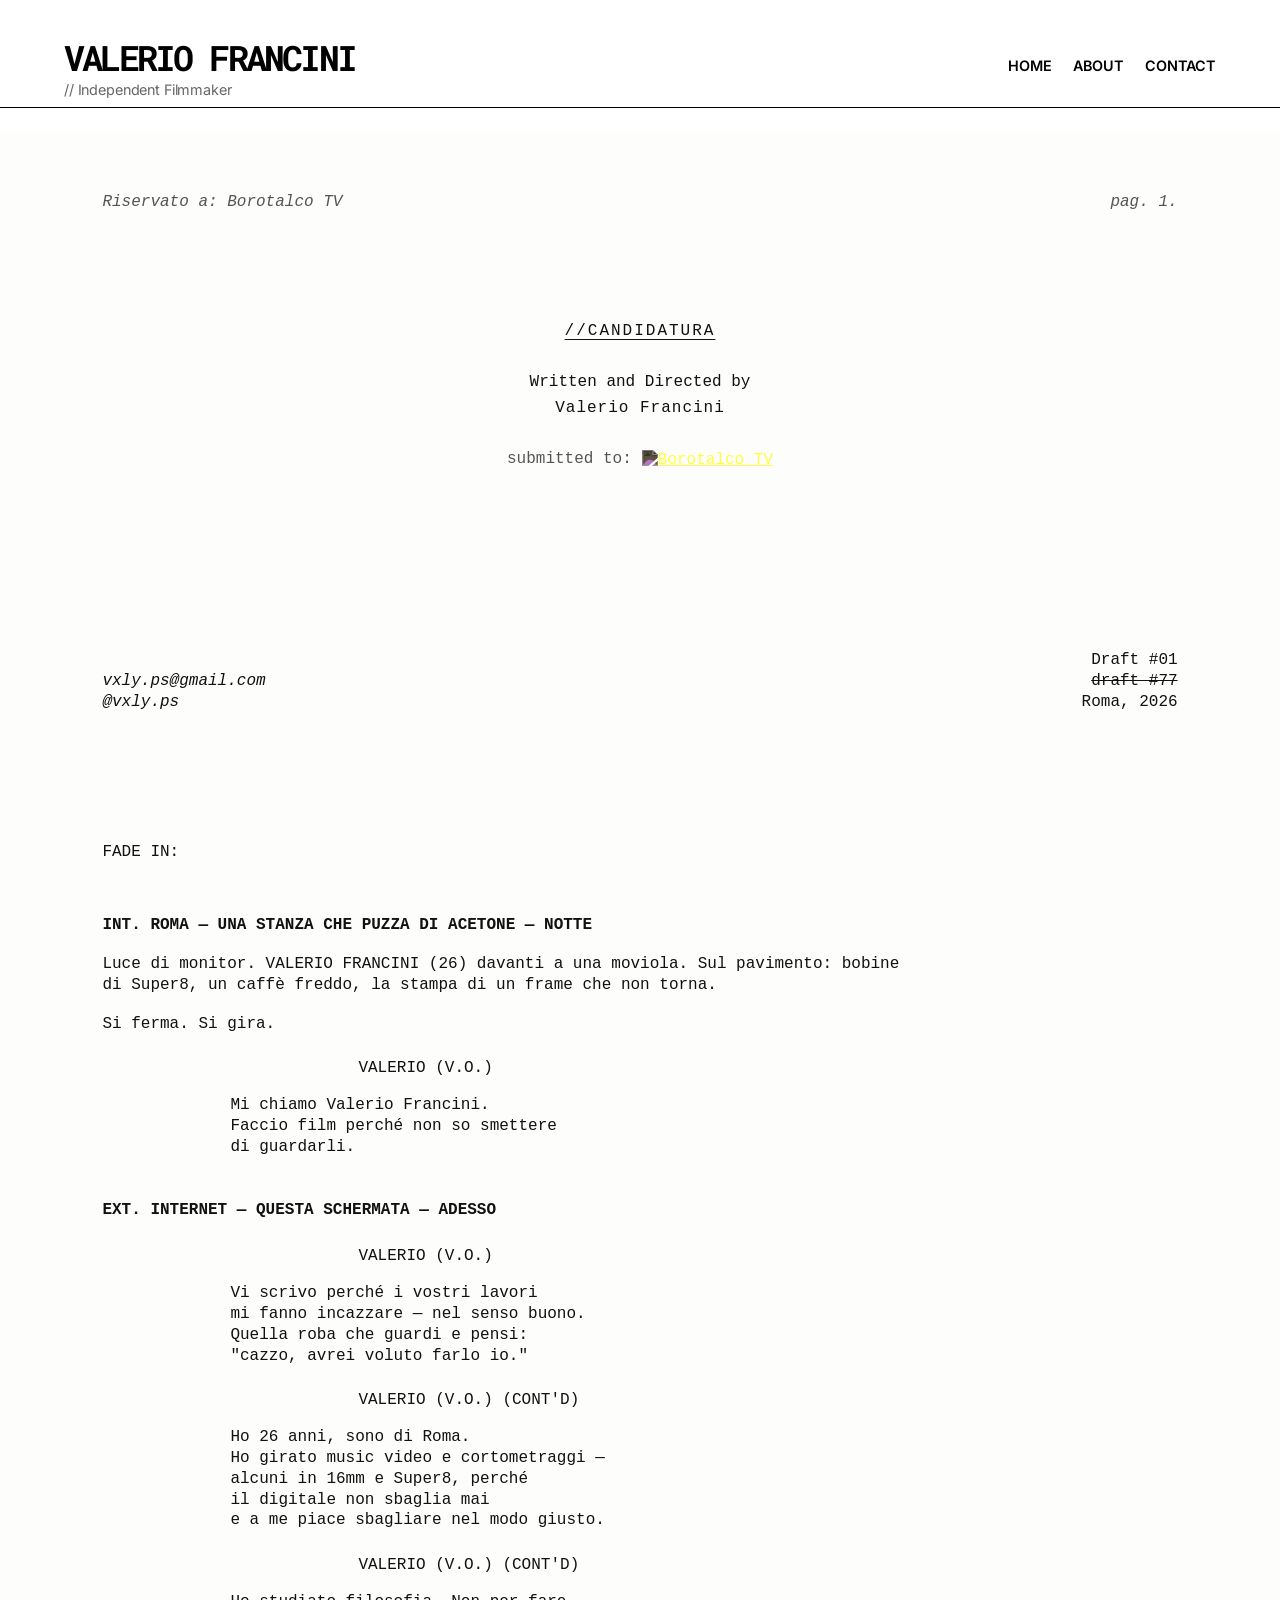
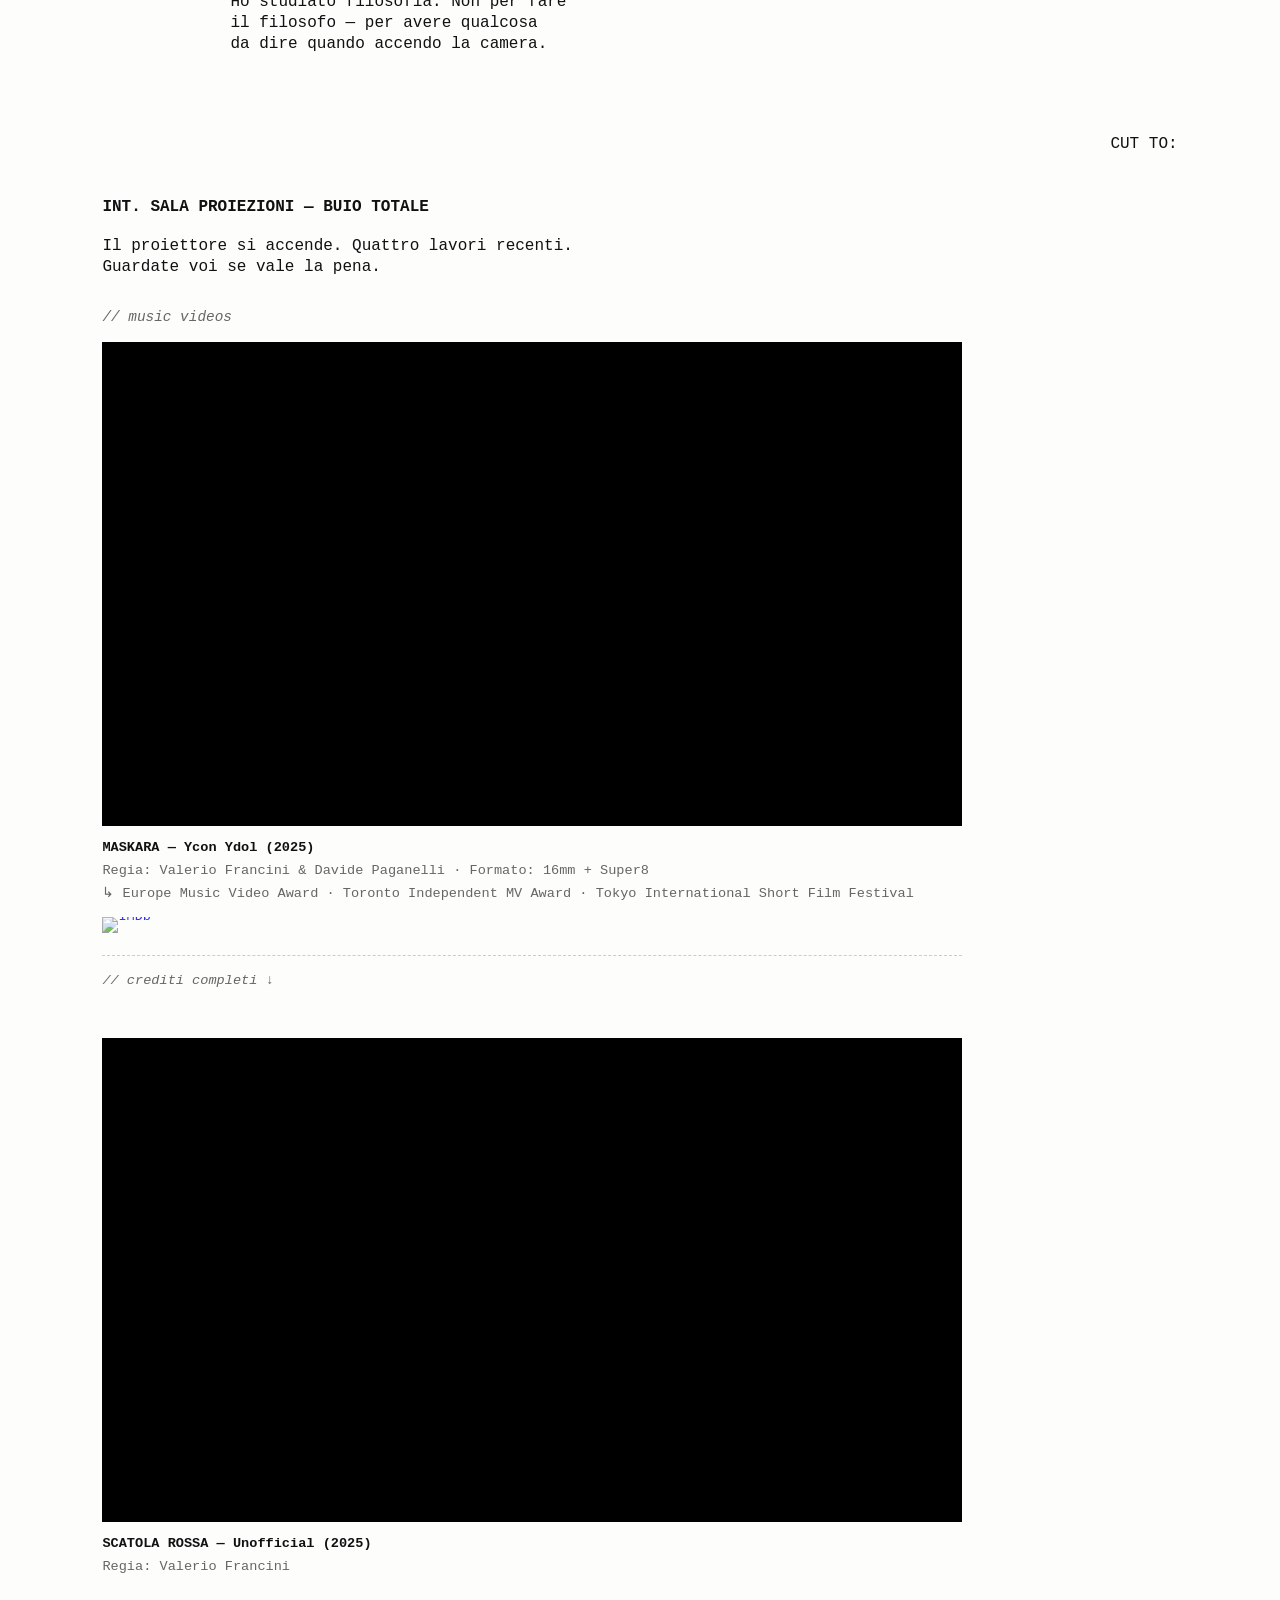
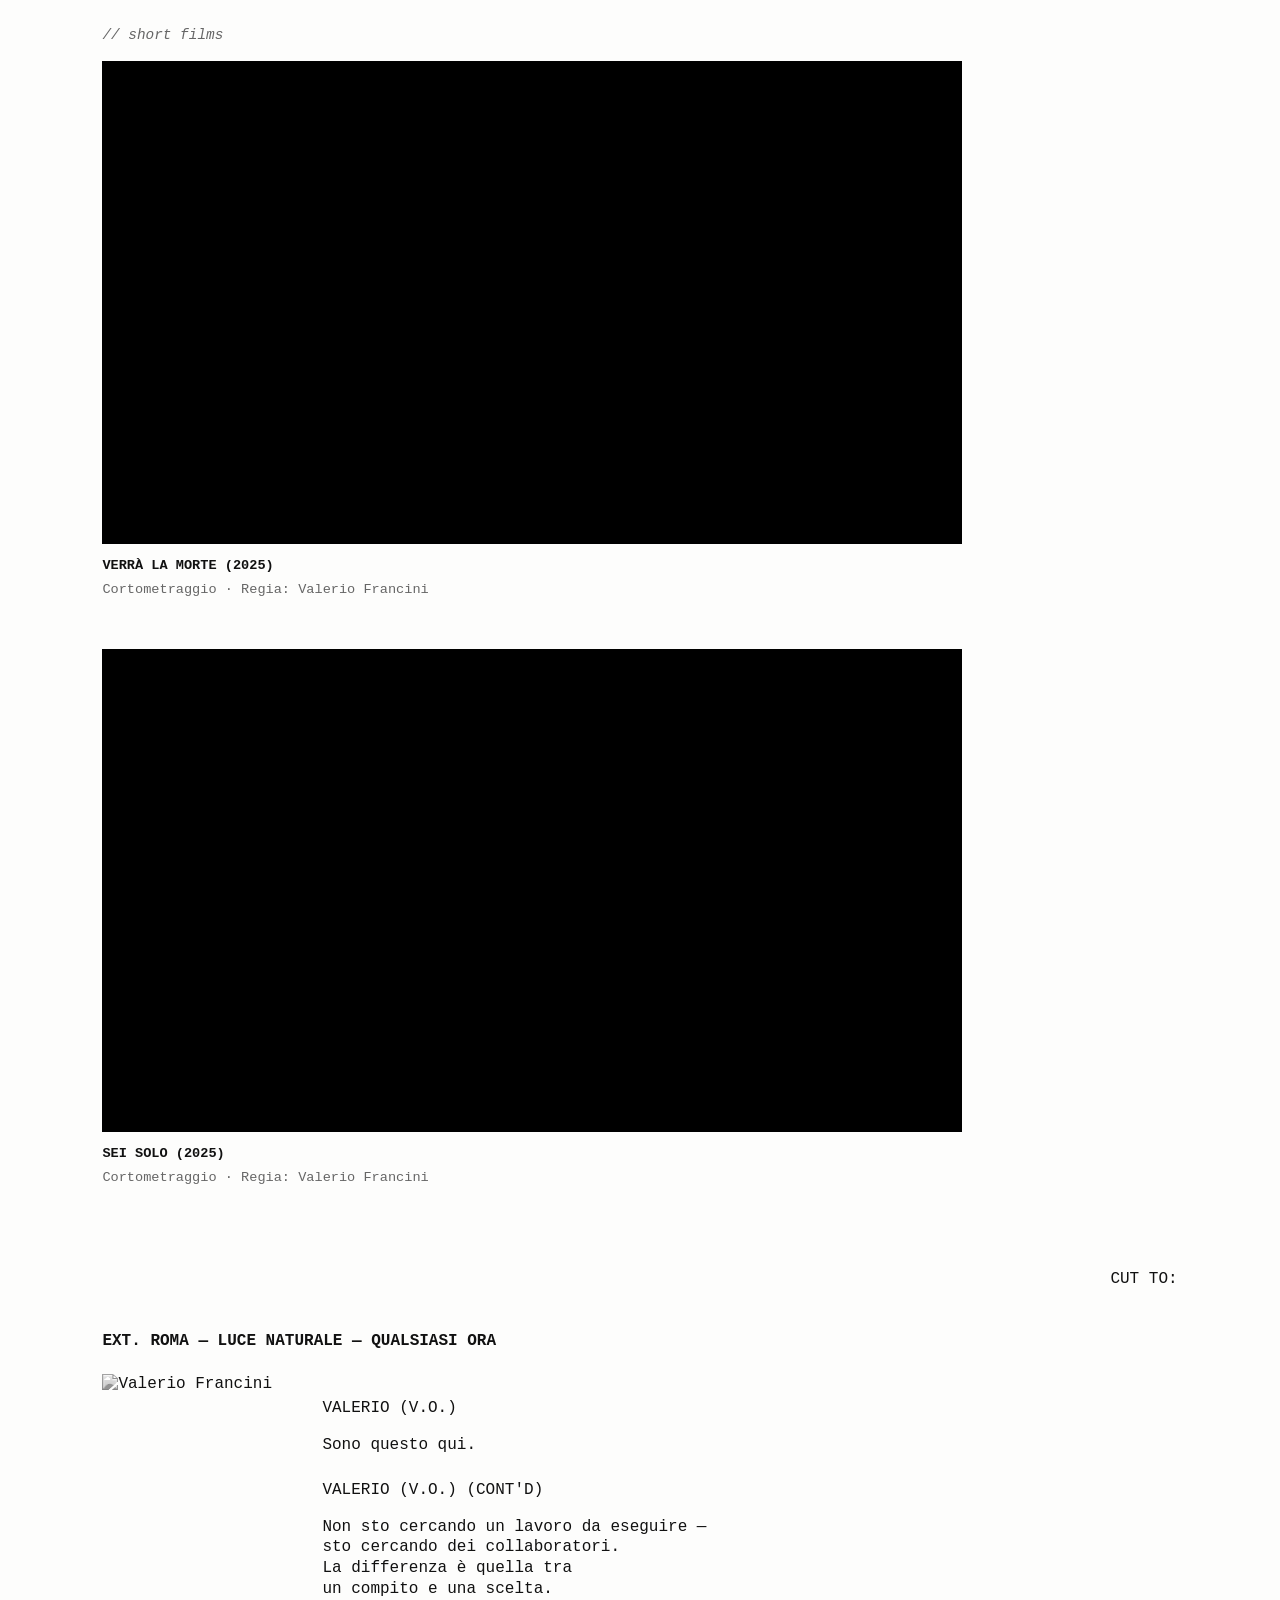
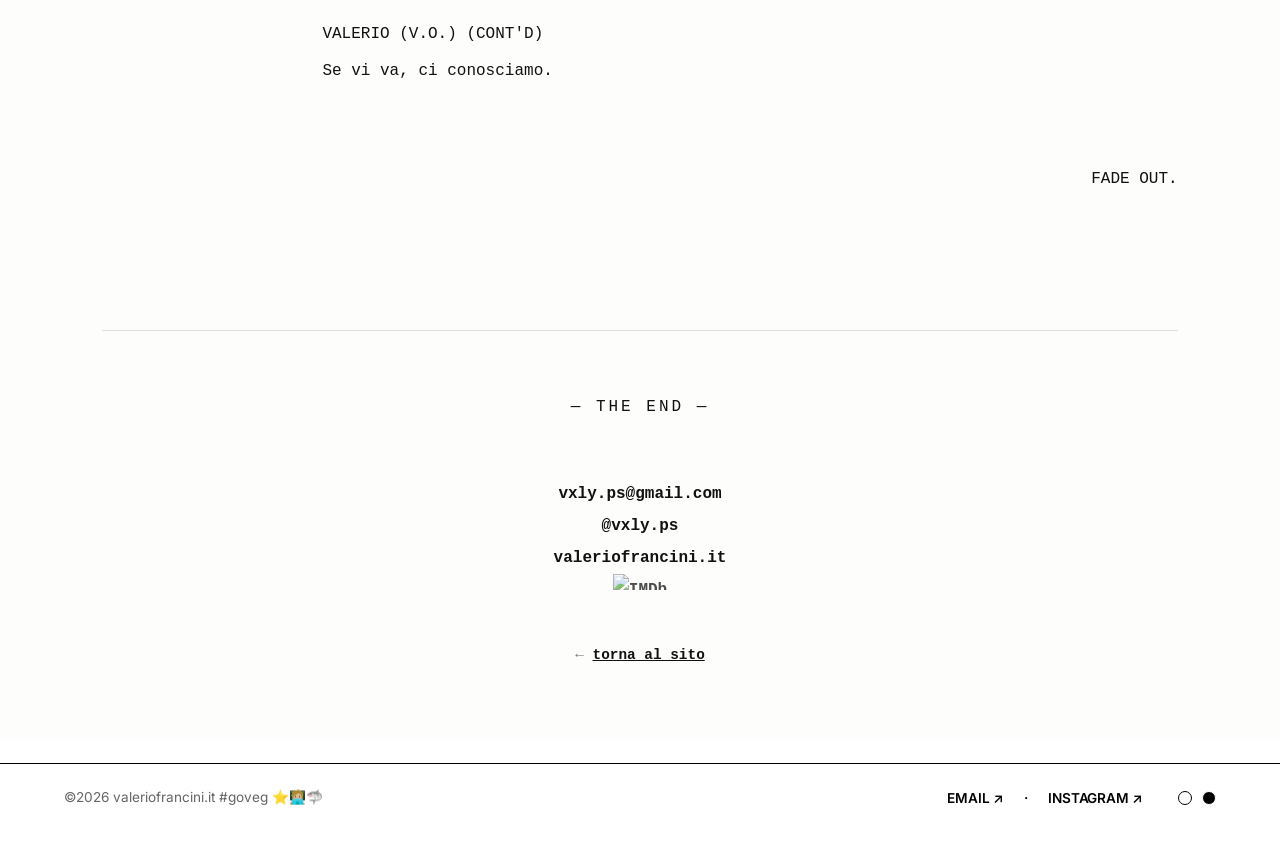
==== candidatura-borotalco/index.html @ 19201e73 "add IMDb — profile, Maskara title, full credits - IMDb profile link in About trophies section - IMDb" ====
<!DOCTYPE html>
<html lang="it">
<head>
  <meta charset="UTF-8">
  <meta name="viewport" content="width=device-width, initial-scale=1.0">
  <title>Candidatura — Valerio Francini × Borotalco TV</title>
  <meta name="robots" content="noindex, nofollow">
  <link rel="icon" href="/images/favicon.png" type="image/png">

  <link rel="preconnect" href="https://fonts.googleapis.com">
  <link rel="preconnect" href="https://fonts.gstatic.com" crossorigin>
  <link href="https://fonts.googleapis.com/css2?family=Inter:wght@300;400;500;600;700;800&family=Roboto+Mono:wght@700&display=swap" rel="stylesheet">

  <link rel="stylesheet" href="/assets/style.css">

  <style>
    /* Questa pagina scrolla liberamente */
    body { overflow: auto !important; }

    .portfolio-fullwidth-vf {
      height: auto !important;
      min-height: 100dvh !important;
      overflow: visible !important;
    }

    .portfolio-container-vf {
      height: auto !important;
      min-height: 100dvh !important;
      overflow: visible !important;
      /* Rimuoviamo i padding laterali: il copione gestisce i propri margini */
      padding-left: 0 !important;
      padding-right: 0 !important;
    }

    /* Rimettiamo il padding orizzontale solo su header e footer */
    .portfolio-header-vf,
    .portfolio-footer-vf {
      padding-left: 5vw;
      padding-right: 5vw;
    }

    /* Sticky header + allineamento centrato verticalmente */
    .portfolio-header-vf {
      position: sticky;
      top: 0;
      z-index: 100;
      background: var(--bg-color);
      align-items: center !important;
      padding-top: 0.6rem !important;
      padding-bottom: 0.6rem !important;
    }
    /* Rimuovi padding-top extra sul nav quando è centrato */
    .portfolio-header-vf .portfolio-nav-vf {
      padding-top: 0 !important;
    }

    /* =============================================
       BLOCCO COPIONE — sempre bianco carta, mai dark
       ============================================= */
    .screenplay-wrap {
      background: #fdfdfc;
      color: #111;
      font-family: 'Courier New', Courier, monospace;
      font-size: 16px;
      line-height: 1.3;
      overflow-x: hidden;
      margin: 1.5rem 0;
    }

    /* Selezione in stile copione */
    .screenplay-wrap ::selection {
      background: #111;
      color: #fff;
    }

    .screenplay-page {
      width: 100%;
      padding: 60px 8vw;
      position: relative;
    }

    /* --- Cover --- */
    .s-header-top {
      display: flex;
      justify-content: space-between;
      align-items: flex-start;
      margin-bottom: 12vh;
      font-style: italic;
      color: #555;
    }

    .s-title-block {
      text-align: center;
      margin-bottom: 20vh;
    }
    .s-title {
      text-transform: uppercase;
      letter-spacing: 2px;
      margin-bottom: 30px;
      text-decoration: underline;
      text-underline-offset: 4px;
      font-size: 1em;
    }
    .s-byline { margin-bottom: 6px; }
    .s-author { letter-spacing: 1px; margin-bottom: 30px; }
    .s-submitted {
      color: #555;
      margin-top: 14px;
      display: flex;
      align-items: center;
      justify-content: center;
      gap: 10px;
    }
    .s-submitted-logo {
      display: block;
      height: 20px;
      width: auto;
      /* Bianco → nero per il copione a sfondo chiaro */
      filter: invert(1);
      opacity: 0.8;
    }

    .s-meta-bottom {
      display: flex;
      justify-content: space-between;
      align-items: flex-end;
      margin-bottom: 130px;
    }
    .s-meta-right { text-align: right; }
    .s-meta-right del {
      text-decoration: line-through;
      text-decoration-thickness: 1px;
    }

    /* --- Corpo script --- */
    .s-body { padding-bottom: 80px; }

    .s-transition-in {
      text-align: left;
      text-transform: uppercase;
      margin-bottom: 50px;
    }
    .s-transition-out {
      text-align: right;
      text-transform: uppercase;
      margin-top: 80px;
      margin-bottom: 30px;
    }

    .s-slug-wrap {
      margin-top: 40px;
      margin-bottom: 16px;
    }
    .s-slug {
      text-transform: uppercase;
      font-weight: bold;
      display: inline-block;
      padding: 2px 6px;
      margin-left: -6px;
    }
    .s-slug:hover {
      background-color: #111;
      color: #fdfdfc;
    }

    .s-action {
      margin-bottom: 18px;
      max-width: 800px;
      text-align: left;
    }

    .s-character {
      text-transform: uppercase;
      margin-top: 24px;
      margin-bottom: 0;
      margin-left: clamp(100px, 20vw, 350px);
    }
    .s-paren {
      margin-left: clamp(80px, 15vw, 250px);
      margin-bottom: 0;
    }
    .s-dialogue {
      margin-left: clamp(50px, 10vw, 150px);
      max-width: 600px;
      margin-bottom: 8px;
    }

    /* --- IMDb badge nel copione --- */
    .s-imdb-badge {
      display: inline-flex;
      align-items: center;
      margin-top: 10px;
      text-decoration: none;
      line-height: 0;
    }
    .s-imdb-logo {
      height: 18px;
      width: auto;
      filter: none;
      opacity: 0.8;
      transition: opacity 0.3s;
    }
    .s-imdb-logo:hover { opacity: 1; }

    /* --- Crediti completi (details/summary) --- */
    .s-full-credits {
      margin-top: 20px;
      padding-top: 16px;
      border-top: 1px dashed #ccc;
      max-width: 860px;
    }
    .s-full-credits summary {
      font-style: italic;
      color: #666;
      font-size: 0.85em;
      cursor: pointer;
      user-select: none;
      list-style: none;
      margin-bottom: 0;
    }
    .s-full-credits summary::-webkit-details-marker { display: none; }
    .s-full-credits[open] summary { margin-bottom: 18px; }
    .s-credits-table {
      font-size: 0.78em;
      color: #444;
      line-height: 1.9;
      columns: 2;
      column-gap: 40px;
    }
    .s-credits-section {
      break-inside: avoid;
      margin-bottom: 12px;
    }
    .s-credits-section-title {
      text-transform: uppercase;
      font-weight: bold;
      color: #111;
      letter-spacing: 0.5px;
      font-size: 0.9em;
      border-bottom: 1px solid #ddd;
      margin-bottom: 4px;
      padding-bottom: 2px;
    }
    .s-credits-row {
      display: flex;
      gap: 8px;
    }
    .s-credits-role {
      color: #888;
      flex-shrink: 0;
      min-width: 120px;
    }
    .s-credits-name { color: #333; }
    .s-credits-note {
      font-style: italic;
      color: #999;
      font-size: 0.9em;
      margin-top: 8px;
    }
    @media(max-width: 700px) {
      .s-credits-table { columns: 1; }
      .s-credits-role { min-width: 90px; }
    }

    /* --- Video nel copione --- */
    .s-video-label {
      font-style: italic;
      color: #666;
      margin: 30px 0 16px;
      font-size: 0.9em;
    }
    .s-video-item {
      margin-bottom: 48px;
      max-width: 860px;
    }
    .s-video-wrapper {
      aspect-ratio: 16/9;
      background: #000;
      width: 100%;
    }
    .s-video-wrapper iframe {
      width: 100%;
      height: 100%;
      border: none;
      display: block;
    }
    .s-video-meta {
      font-size: 0.85em;
      color: #555;
      margin-top: 10px;
      line-height: 1.7;
    }
    .s-video-meta strong { color: #111; display: block; }
    .s-video-meta .s-credits-list {
      margin-top: 6px;
      color: #666;
    }

    /* --- About + foto nel copione --- */
    .s-about-block {
      display: flex;
      gap: 30px;
      align-items: flex-start;
      margin: 20px 0 10px;
      max-width: 800px;
    }
    .s-about-photo {
      flex: 0 0 190px;
    }
    .s-about-photo img {
      width: 100%;
      aspect-ratio: 3/4;
      object-fit: cover;
      display: block;
      filter: grayscale(100%);
    }
    .s-about-text { flex: 1; }
    .s-about-text .s-character,
    .s-about-text .s-paren,
    .s-about-text .s-dialogue {
      margin-left: 0;
      max-width: 100%;
    }

    /* --- Fine / contatti --- */
    .s-end {
      border-top: 1px solid #ddd;
      padding-top: 50px;
      margin-top: 30px;
    }
    .s-the-end {
      text-align: center;
      text-transform: uppercase;
      letter-spacing: 3px;
      margin-bottom: 60px;
    }
    .s-contacts-final {
      text-align: center;
      color: #333;
      line-height: 2;
      margin-bottom: 40px;
    }
    .s-contacts-final a {
      color: #111;
      text-decoration: none;
      font-weight: bold;
    }
    .s-contacts-final a:hover { text-decoration: underline; }
    .s-back {
      text-align: center;
      font-style: italic;
      color: #999;
      font-size: 0.85em;
      margin-top: 30px;
    }
    .s-back a { color: #555; }
    .s-back a:hover { text-decoration: underline; }

    /* RIMOSSO — vecchia firma */
    .s-signature {
      border: 1px solid #ccc;
      padding: 22px 30px;
      margin-bottom: 50px;
      max-width: 600px;
      font-size: 0.9em;
    }
    .s-sig-row {
      display: flex;
      align-items: flex-end;
      gap: 12px;
      margin-bottom: 16px;
    }
    .s-sig-row:last-child { margin-bottom: 0; }
    .s-sig-label { white-space: nowrap; flex-shrink: 0; color: #555; }
    .s-sig-line { flex: 1; border-bottom: 1px solid #aaa; height: 16px; }
    .s-sig-value { white-space: nowrap; flex-shrink: 0; }
    .s-sig-value.pending { color: #aaa; font-style: italic; }

    .s-back {
      font-style: italic;
      color: #777;
      font-size: 0.9em;
    }
    .s-back a {
      color: #111;
      font-style: normal;
      font-weight: bold;
    }
    .s-back a:hover { text-decoration: underline; }

    /* --- Mobile --- */
    @media (max-width: 700px) {
      .screenplay-page { padding: 40px 6vw; }
      .s-header-top { flex-direction: column; gap: 6px; margin-bottom: 8vh; }
      .s-title-block { margin-bottom: 12vh; }
      .s-meta-bottom { flex-direction: column; gap: 20px; margin-bottom: 80px; }
      .s-meta-right { text-align: left; }
      /* Mobile: mantieni rientri screenplay ridotti ma presenti */
      .s-character { margin-left: 15vw; }
      .s-paren     { margin-left: 10vw; }
      .s-dialogue  { margin-left: 5vw; max-width: 90vw; }
      .s-about-block { flex-direction: column; }
      .s-about-photo { flex: none; width: 100%; max-width: 220px; }
      /* About text: dialoghi a sinistra senza rientri extra */
      .s-about-text .s-character,
      .s-about-text .s-paren,
      .s-about-text .s-dialogue { margin-left: 0; max-width: 100%; }
    }
  </style>
</head>
<body>

<div class="portfolio-fullwidth-vf">
  <div class="portfolio-container-vf">

    <!-- HEADER DEL SITO -->
    <header class="portfolio-header-vf">
      <div>
        <a href="/" class="header-title-link-vf">
          <h1 class="header-title-vf">Valerio Francini</h1>
        </a>
        <p class="header-subtitle-vf">// Independent Filmmaker</p>
      </div>
      <nav class="portfolio-nav-vf">
        <a href="/">Home</a>
        <a href="/chi-sono/">About</a>
        <a href="#" id="contact-trigger-vf">Contact</a>
      </nav>
    </header>

    <main>

      <!-- COPIONE -->
      <div class="screenplay-wrap">
        <div class="screenplay-page">

          <!-- COVER -->
          <div class="s-header-top">
            <em>Riservato a: Borotalco TV</em>
            <span>pag. 1.</span>
          </div>

          <div class="s-title-block">
            <div class="s-title">//CANDIDATURA</div>
            <div class="s-byline">Written and Directed by</div>
            <div class="s-author">Valerio Francini</div>
            <div class="s-submitted">
              submitted to:
              <a href="https://www.borotalco.tv/" target="_blank" rel="noopener">
                <img src="https://www.borotalco.tv/wp-content/themes/borotalco/images/logo-white.svg" alt="Borotalco TV" class="s-submitted-logo">
              </a>
            </div>
          </div>

          <div class="s-meta-bottom">
            <div class="s-contact-info">
              <a href="mailto:vxly.ps@gmail.com" style="color:inherit;text-decoration:none;font-style:italic;">vxly.ps@gmail.com</a><br>
              <a href="https://instagram.com/vxly.ps" target="_blank" rel="noopener" style="color:inherit;text-decoration:none;font-style:italic;">@vxly.ps</a>
            </div>
            <div class="s-meta-right">
              Draft #01<br>
              <del>draft #77</del><br>
              Roma, 2026
            </div>
          </div>

          <!-- CORPO -->
          <div class="s-body">

            <div class="s-transition-in">FADE IN:</div>

            <!-- SCENA 1 -->
            <div class="s-slug-wrap">
              <span class="s-slug">INT. ROMA — UNA STANZA CHE PUZZA DI ACETONE — NOTTE</span>
            </div>

            <p class="s-action">Luce di monitor. VALERIO FRANCINI (26) davanti a una moviola. Sul pavimento: bobine di Super8, un caffè freddo, la stampa di un frame che non torna.</p>
            <p class="s-action">Si ferma. Si gira.</p>

            <p class="s-character">VALERIO (V.O.)</p>
            <p class="s-dialogue">Mi chiamo Valerio Francini.<br>Faccio film perché non so smettere<br>di guardarli.</p>

            <!-- SCENA 2 -->
            <div class="s-slug-wrap">
              <span class="s-slug">EXT. INTERNET — QUESTA SCHERMATA — ADESSO</span>
            </div>

            <p class="s-character">VALERIO (V.O.)</p>
            <p class="s-dialogue">Vi scrivo perché i vostri lavori<br>mi fanno incazzare — nel senso buono.<br>Quella roba che guardi e pensi:<br>"cazzo, avrei voluto farlo io."</p>

            <p class="s-character">VALERIO (V.O.) (CONT'D)</p>
            <p class="s-dialogue">Ho 26 anni, sono di Roma.<br>Ho girato music video e cortometraggi —<br>alcuni in 16mm e Super8, perché<br>il digitale non sbaglia mai<br>e a me piace sbagliare nel modo giusto.</p>

            <p class="s-character">VALERIO (V.O.) (CONT'D)</p>
            <p class="s-dialogue">Ho studiato filosofia. Non per fare<br>il filosofo — per avere qualcosa<br>da dire quando accendo la camera.</p>

            <div class="s-transition-out">CUT TO:</div>

            <!-- SCENA 3 -->
            <div class="s-slug-wrap">
              <span class="s-slug">INT. SALA PROIEZIONI — BUIO TOTALE</span>
            </div>

            <p class="s-action">Il proiettore si accende. Quattro lavori recenti.<br>Guardate voi se vale la pena.</p>

            <p class="s-video-label">// music videos</p>

            <div class="s-video-item">
              <div class="s-video-wrapper">
                <iframe src="https://www.youtube.com/embed/Jr6r6PKVDSw" title="MASKARA" allowfullscreen loading="lazy"></iframe>
              </div>
              <div class="s-video-meta">
                <strong>MASKARA — Ycon Ydol (2025)</strong>
                <span class="s-credits-list">
                  Regia: Valerio Francini &amp; Davide Paganelli · Formato: 16mm + Super8<br>
                  ↳ Europe Music Video Award · Toronto Independent MV Award · Tokyo International Short Film Festival
                </span>
                <a href="https://www.imdb.com/it/title/tt41511262/" target="_blank" rel="noopener" title="MASKARA su IMDb" class="s-imdb-badge">
                  <img src="https://m.media-amazon.com/images/G/01/imdb/images/navbar/imdb_logo_desktop-1440815522._CB514892135_.png" alt="IMDb" class="s-imdb-logo">
                </a>
              </div>
              <details class="s-full-credits">
                <summary>// crediti completi ↓</summary>
                <div class="s-credits-table">

                  <div class="s-credits-section">
                    <div class="s-credits-section-title">regia e sceneggiatura</div>
                    <div class="s-credits-row"><span class="s-credits-name">Davide Paganelli, Valerio Francini</span></div>
                    <div class="s-credits-row"><span class="s-credits-role">produzione</span><span class="s-credits-name">Malombra Films Ltd</span></div>
                  </div>

                  <div class="s-credits-section">
                    <div class="s-credits-section-title">cast</div>
                    <div class="s-credits-row"><span class="s-credits-role">Rox / Rose / Ress / Romy</span></div>
                    <div class="s-credits-row"><span class="s-credits-role">Poliziotto 1</span><span class="s-credits-name">Cristian Bedini</span></div>
                    <div class="s-credits-row"><span class="s-credits-role">Poliziotto 2</span><span class="s-credits-name">Darix Folco</span></div>
                    <div class="s-credits-row"><span class="s-credits-role">Ragazzo che sbratta</span><span class="s-credits-name">Rick Noah</span></div>
                  </div>

                  <div class="s-credits-section">
                    <div class="s-credits-section-title">produzione</div>
                    <div class="s-credits-row"><span class="s-credits-role">Produttori Esecutivi</span><span class="s-credits-name">Davide Paganelli, Valerio Francini</span></div>
                    <div class="s-credits-row"><span class="s-credits-role">Org. Produzione</span><span class="s-credits-name">Elia Ferroli</span></div>
                    <div class="s-credits-row"><span class="s-credits-role">Aiuto Regia</span><span class="s-credits-name">Gabriella Ripamonti</span></div>
                    <div class="s-credits-row"><span class="s-credits-role">Assistente Regia</span><span class="s-credits-name">Andrea Martinelli</span></div>
                    <div class="s-credits-row"><span class="s-credits-role">Assistente Prod.</span><span class="s-credits-name">Alessandro Stroscio</span></div>
                  </div>

                  <div class="s-credits-section">
                    <div class="s-credits-section-title">camera</div>
                    <div class="s-credits-row"><span class="s-credits-role">Cinematographer</span><span class="s-credits-name">Emanuela Licenziato</span></div>
                    <div class="s-credits-row"><span class="s-credits-role">Aiuto Operatrice</span><span class="s-credits-name">Niccolò Di Lallo</span></div>
                    <div class="s-credits-row"><span class="s-credits-role">Loader</span><span class="s-credits-name">Gabriele Tiddi</span></div>
                    <div class="s-credits-row"><span class="s-credits-role">Gaffer</span><span class="s-credits-name">Filippo Doveri</span></div>
                    <div class="s-credits-row"><span class="s-credits-role">B-cam</span><span class="s-credits-name">Luca Spinacara</span></div>
                    <div class="s-credits-row"><span class="s-credits-role">Jolly</span><span class="s-credits-name">Marco Marulli</span></div>
                  </div>

                  <div class="s-credits-section">
                    <div class="s-credits-section-title">scenografia</div>
                    <div class="s-credits-row"><span class="s-credits-role">Scenografi</span><span class="s-credits-name">Ludovica Villani, Giulia Ciucciovino</span></div>
                    <div class="s-credits-row"><span class="s-credits-role">Attrezzisti</span><span class="s-credits-name">Gabriele Tiddi, Sveva Paonni</span></div>
                  </div>

                  <div class="s-credits-section">
                    <div class="s-credits-section-title">costume &amp; make-up</div>
                    <div class="s-credits-row"><span class="s-credits-role">Costumista</span><span class="s-credits-name">Alessandra Lucarini</span></div>
                    <div class="s-credits-row"><span class="s-credits-role">Stylist</span><span class="s-credits-name">Marco Spagnuolo</span></div>
                    <div class="s-credits-row"><span class="s-credits-role">Costumi</span><span class="s-credits-name">Movie Palace SRLS</span></div>
                    <div class="s-credits-row"><span class="s-credits-role">MUA / Hair</span><span class="s-credits-name">Martina De Cesaris, Camilla Basile</span></div>
                    <div class="s-credits-row"><span class="s-credits-role">Fotografa scena</span><span class="s-credits-name">Anita Occhinegro</span></div>
                  </div>

                  <div class="s-credits-section">
                    <div class="s-credits-section-title">post-produzione</div>
                    <div class="s-credits-row"><span class="s-credits-role">Montaggio</span><span class="s-credits-name">Valerio Francini, Davide Paganelli</span></div>
                    <div class="s-credits-row"><span class="s-credits-role">Colorist</span><span class="s-credits-name">Emanuela Licenziato</span></div>
                    <div class="s-credits-row"><span class="s-credits-role">Sound Design</span><span class="s-credits-name">Cristian Bedini</span></div>
                    <div class="s-credits-row"><span class="s-credits-role">Titoli</span><span class="s-credits-name">Michele Prisco, Thomas Frittella</span></div>
                  </div>

                  <div class="s-credits-section">
                    <div class="s-credits-section-title">stunt</div>
                    <div class="s-credits-row"><span class="s-credits-role">Coordinator</span><span class="s-credits-name">Massimiliano Bianchi</span></div>
                    <div class="s-credits-row"><span class="s-credits-role">Stuntman 1</span><span class="s-credits-name">Darix Folco</span></div>
                    <div class="s-credits-row"><span class="s-credits-role">Stuntman 2</span><span class="s-credits-name">Gianpaolo Crescenzo</span></div>
                    <div class="s-credits-row"><span class="s-credits-role">Stuntman 3</span><span class="s-credits-name">Noemi Bianchi</span></div>
                    <div class="s-credits-row"><span class="s-credits-role">Driver Jeep</span><span class="s-credits-name">Gianluca Salpietro</span></div>
                    <div class="s-credits-row"><span class="s-credits-role">Co-Driver</span><span class="s-credits-name">Giada De Cristofaro</span></div>
                  </div>

                  <div class="s-credits-section">
                    <div class="s-credits-section-title">comparse</div>
                    <div class="s-credits-name">Alexia De Santis · Chiara Conti · Alisia De Santis · Christian Antonini · Edoardo Maria Morrone · Filippo Maria Morrone · Elia Torrisi · Franca Porciello · Francesco Botti · Martina D'Ippolito · Raffaele Pirozzi · Samuele Riccardi · Giorgia Lucantoni · Gionatan Bucci · Sophia Braileanu · Riccardo Pigheddu · Chiara Accardo Palumbo</div>
                  </div>

                  <div class="s-credits-section">
                    <div class="s-credits-section-title">formato</div>
                    <div class="s-credits-name">Shot on Kodak<br>Sviluppato e Digitalizzato da Augustus Color</div>
                  </div>

                </div>
              </details>
            </div>

            <div class="s-video-item">
              <div class="s-video-wrapper">
                <iframe src="https://www.youtube.com/embed/hdT2mZ8Vq8o" title="SCATOLA ROSSA" allowfullscreen loading="lazy"></iframe>
              </div>
              <div class="s-video-meta">
                <strong>SCATOLA ROSSA — Unofficial (2025)</strong>
                <span class="s-credits-list">
                  Regia: Valerio Francini
                </span>
              </div>
            </div>

            <p class="s-video-label">// short films</p>

            <div class="s-video-item">
              <div class="s-video-wrapper">
                <iframe src="https://www.youtube.com/embed/Oc6n8Mp8Mww" title="VERRÀ LA MORTE" allowfullscreen loading="lazy"></iframe>
              </div>
              <div class="s-video-meta">
                <strong>VERRÀ LA MORTE (2025)</strong>
                <span class="s-credits-list">
                  Cortometraggio · Regia: Valerio Francini
                </span>
              </div>
            </div>

            <div class="s-video-item">
              <div class="s-video-wrapper">
                <iframe src="https://www.youtube.com/embed/-MMFzP4GWtA" title="SEI SOLO" allowfullscreen loading="lazy"></iframe>
              </div>
              <div class="s-video-meta">
                <strong>SEI SOLO (2025)</strong>
                <span class="s-credits-list">
                  Cortometraggio · Regia: Valerio Francini
                </span>
              </div>
            </div>

            <div class="s-transition-out">CUT TO:</div>

            <!-- SCENA 4 -->
            <div class="s-slug-wrap">
              <span class="s-slug">EXT. ROMA — LUCE NATURALE — QUALSIASI ORA</span>
            </div>

            <div class="s-about-block">
              <div class="s-about-photo">
                <img src="/images/valerio-francini-portrait-1.jpg" alt="Valerio Francini">
              </div>
              <div class="s-about-text">
                <p class="s-character">VALERIO (V.O.)</p>
                <p class="s-dialogue">Sono questo qui.</p>

                <p class="s-character">VALERIO (V.O.) (CONT'D)</p>
                <p class="s-dialogue">Non sto cercando un lavoro da eseguire —<br>sto cercando dei collaboratori.<br>La differenza è quella tra<br>un compito e una scelta.</p>

                <p class="s-character">VALERIO (V.O.) (CONT'D)</p>
                <p class="s-dialogue">Se vi va, ci conosciamo.</p>
              </div>
            </div>

            <div class="s-transition-out">FADE OUT.</div>

          </div>

          <!-- FINE -->
          <div class="s-end">
            <p class="s-the-end">— THE END —</p>

            <div class="s-contacts-final">
              <a href="mailto:vxly.ps@gmail.com">vxly.ps@gmail.com</a><br>
              <a href="https://instagram.com/vxly.ps" target="_blank" rel="noopener">@vxly.ps</a><br>
              <a href="/">valeriofrancini.it</a><br>
              <a href="https://www.imdb.com/name/nm18378315/" target="_blank" rel="noopener" style="display:inline-flex;align-items:center;gap:6px;border:none;">
                <img src="https://m.media-amazon.com/images/G/01/imdb/images/navbar/imdb_logo_desktop-1440815522._CB514892135_.png" alt="IMDb" style="height:16px;width:auto;filter:none;opacity:0.75;vertical-align:middle;">
              </a>
            </div>

            <p class="s-back">← <a href="/">torna al sito</a></p>
          </div>

        </div>
      </div>

    </main>

    <!-- FOOTER DEL SITO -->
    <footer class="portfolio-footer-vf" id="footer-vf">
      <div class="footer-content-vf">
        <span class="copyright-vf">©2026 valeriofrancini.it #goveg ⭐️🧑🏼‍💻🦈</span>
        <div class="footer-links-vf" id="footer-links-target-vf">
          <a href="mailto:vxly.ps@gmail.com">EMAIL ↗</a>
          <span>·</span>
          <a href="https://instagram.com/vxly.ps" target="_blank" rel="noopener">INSTAGRAM ↗</a>
          <div class="theme-switch-container">
            <div class="theme-dot light" onclick="setTheme('light')" title="Light Mode"></div>
            <div class="theme-dot dark" onclick="setTheme('dark')" title="Dark Mode"></div>
          </div>
        </div>
      </div>
    </footer>

  </div>
</div>

<script src="/assets/script.js"></script>
</body>
</html>
---- assets/style.css ----
/* =========================================================
   VALERIO FRANCINI — SHARED STYLES
   ========================================================= */

/* --- VARIABILI TEMA --- */
:root {
    /* DEFAULT: LIGHT MODE */
    --bg-color: #ffffff;
    --text-color: #000000;
    --border-color: #000000;
    --meta-color: #666666;
    --accent-color: #B00020;
    --icon-filter: invert(1);
    --placeholder-bg: #f5f5f5;

    --font-clean: 'Inter', -apple-system, BlinkMacSystemFont, "Segoe UI", Roboto, Helvetica, Arial, sans-serif;
    --font-tech: 'Roboto Mono', monospace;
}

body.dark-mode {
    --bg-color: #000000;
    --text-color: #ffffff;
    --border-color: #ffffff;
    --meta-color: #888888;
    --accent-color: #B00020;
    --icon-filter: none;
    --placeholder-bg: #111111;
}

body, .portfolio-fullwidth-vf, .accordion-content-vf, .project-image-wrapper-vf {
    transition: background-color 0.3s ease, color 0.3s ease, border-color 0.3s ease;
}

/* --- BASE --- */
html, body {
    margin: 0;
    padding: 0;
    background: var(--bg-color);
}

.portfolio-fullwidth-vf {
    width: 100%;
    background: var(--bg-color);
    color: var(--text-color);
    font-family: var(--font-clean);
    min-height: 100dvh;
    -webkit-font-smoothing: antialiased;
    -moz-osx-font-smoothing: grayscale;
    position: relative;
}
.portfolio-fullwidth-vf * { box-sizing: border-box; }

.portfolio-container-vf {
    max-width: 100vw;
    margin: 0 auto;
    display: flex;
    flex-direction: column;
    min-height: 100dvh;
    padding: 1.5rem 5vw;
}

/* --- HEADER --- */
.portfolio-header-vf {
    width: 100%;
    display: flex;
    justify-content: space-between;
    align-items: flex-start;
    padding-bottom: 1rem;
    border-bottom: 1px solid var(--border-color);
    gap: 1em;
    position: relative;
    z-index: 10;
    flex-shrink: 0;
}
.header-title-link-vf {
    text-decoration: none;
    color: var(--text-color);
    transition: opacity 0.3s;
}
.header-title-link-vf:hover { opacity: 0.8; }

.header-title-vf {
    font-family: var(--font-tech);
    font-size: 2.2em;
    font-weight: 700;
    text-transform: uppercase;
    margin-bottom: 0;
    letter-spacing: -0.08em;
    line-height: 1.1;
    padding-top: 5px;
    color: inherit;
    text-align: left;
    margin-top: 0;
}

.header-subtitle-vf {
    font-family: var(--font-clean);
    color: var(--meta-color);
    font-size: 0.9em;
    margin-top: 0.2rem;
    margin-bottom: 0;
    font-weight: 400;
    letter-spacing: -0.01em;
}

.portfolio-nav-vf {
    display: flex;
    gap: 1.5em;
    font-size: 0.9em;
    font-family: var(--font-clean);
    text-transform: uppercase;
    font-weight: 600;
    letter-spacing: -0.01em;
    align-items: flex-start;
    justify-content: flex-end;
    flex-shrink: 0;
    padding-top: 10px;
}
.portfolio-nav-vf a {
    color: var(--text-color);
    text-decoration: none;
    transition: color 0.3s;
    white-space: nowrap;
}
.portfolio-nav-vf a:hover { color: var(--accent-color); }

/* --- MAIN --- */
main { flex: 1 0 auto; width: 100%; }

/* --- ACCORDION (HOMEPAGE) --- */
.accordion-container-vf {
    margin: 0;
    padding: 0;
    z-index: 5;
    position: relative;
    flex-grow: 1;
    display: flex;
    flex-direction: column;
    justify-content: center;
}
.accordion-item-vf {
    border-bottom: 1px solid var(--border-color);
    margin: 0;
    width: 100%;
    display: block;
}
.accordion-button-vf {
    width: 100%;
    display: flex;
    align-items: center;
    background: transparent;
    border: none;
    cursor: pointer;
    color: var(--text-color);
    padding: 1.5em 0.5em;
    margin: 0;
    transition: color 0.2s;
    position: relative;
    font-family: inherit;
}

.accordion-title-vf {
    font-family: var(--font-clean);
    font-size: 3em;
    color: var(--text-color);
    margin: 0;
    padding: 0;
    line-height: 1;
    font-weight: 800;
    text-transform: uppercase;
    letter-spacing: -0.04em;
    display: flex;
    align-items: center;
    gap: 15px;
    transition: color .3s;
    text-align: left;
}

.accordion-trophy-icon-vf, .trophy-icon-vf {
    height: 0.7em;
    width: auto !important;
    max-width: none !important;
    object-fit: contain;
    display: inline-block;
    vertical-align: middle;
    margin-top: -5px;
    transition: opacity 0.3s;
    filter: var(--icon-filter);
}
/* IMDb logo: keep brand colors — never invert */
.imdb-logo-vf {
    filter: none !important;
    opacity: 0.85;
    transition: opacity 0.3s;
}
.imdb-logo-vf:hover { opacity: 1; }
/* IMDb in award-trophies section: narrower than square trophies */
.imdb-award-icon-vf {
    height: 32px !important;
    filter: none !important;
    opacity: 0.85;
    transition: opacity 0.3s;
}
.imdb-award-icon-vf:hover { opacity: 1; }
@media(max-width: 900px) {
    .imdb-award-icon-vf { height: 26px !important; }
}
.accordion-trophy-icon-vf { margin-left: 10px; }
.accordion-trophy-icon-vf:hover { opacity: 0.7; }
.accordion-trophy-link-vf, .trophy-link-vf {
    text-decoration: none !important;
    border-bottom: none !important;
    line-height: 0;
    display: flex;
    align-items: center;
}

.plus-icon-vf {
    font-size: 2em;
    transition: transform 0.4s;
    color: var(--text-color);
    font-weight: 300;
    margin-left: auto;
    margin-right: 0;
    flex: 0 0 auto;
    position: absolute;
    right: 0.5em;
    top: 50%;
    transform: translateY(-50%);
}
.accordion-item-vf.open .plus-icon-vf { transform: translateY(-50%) rotate(45deg); }
.accordion-button-vf:hover .accordion-title-vf { color: var(--accent-color); }
.accordion-button-vf:focus { outline: none; background: transparent; }

@media(min-width: 800px) { .accordion-title-vf { font-size: 5vw; } }
@media(min-width: 1200px) { .accordion-title-vf { font-size: 6vw; } }

.accordion-content-vf {
    max-height: 0;
    overflow: hidden;
    transition: max-height 0.7s cubic-bezier(0.22, 1, 0.36, 1);
    background: var(--bg-color);
    width: 100%;
    padding: 0;
    margin: 0;
}
.accordion-item-vf.open .accordion-content-vf {
    max-height: 3000px;
    padding: 2em 0 3em 0;
}

.projects-grid-vf {
    display: flex;
    justify-content: flex-start;
    align-items: flex-start;
    gap: 2em;
    flex-direction: row;
    flex-wrap: wrap;
    width: 100%;
    margin: 0;
}
.project-item-vf {
    display: flex;
    flex-direction: column;
    align-items: flex-start;
    justify-content: flex-start;
    color: var(--text-color);
    text-decoration: none;
    width: 100%;
    max-width: 440px;
}

.project-image-wrapper-vf {
    overflow: hidden;
    border: none;
    margin-bottom: 0.8em;
    background: var(--placeholder-bg);
    width: 100%;
    max-width: 100%;
    border-radius: 4px;
    text-align: left;
    position: relative;
}
.project-image-vf, .project-image-wrapper-vf iframe {
    width: 100%;
    height: 100%;
    aspect-ratio: 16/9;
    margin: 0;
    display: block;
    background: #000;
    border-radius: 4px;
    border: none;
}

/* REELS */
.reels-row-vf {
    display: flex;
    flex-direction: row;
    gap: 15px;
    width: 100%;
    margin-top: 10px;
    justify-content: flex-start;
    flex-wrap: wrap;
}
.reel-item-vf {
    display: flex;
    flex-direction: column;
    width: calc(50% - 8px);
    max-width: 250px;
}
.reel-item-vf .project-image-wrapper-vf {
    aspect-ratio: 9/16;
    border-radius: 4px;
    margin-bottom: 0.5em;
    border: none;
    width: 100%;
}
.reel-item-vf iframe {
    width: 100% !important;
    height: 100% !important;
    max-width: none !important;
    aspect-ratio: 9/16 !important;
}

.project-title-vf {
    font-weight: 700;
    font-size: 1.1em;
    text-transform: uppercase;
    margin: 0.5em 0 0.2em 0;
    color: var(--text-color);
    letter-spacing: -0.02em;
    transition: color 0.3s;
    text-align: left;
    display: flex;
    align-items: center;
    gap: 8px;
}
.project-item-vf:hover .project-title-vf,
.reel-item-vf:hover .project-title-vf { color: var(--accent-color); }

.project-meta-vf {
    color: var(--meta-color);
    font-size: 0.85em;
    margin: 0;
    text-align: left;
    letter-spacing: -0.01em;
}

/* --- ABOUT --- */
.about-page-title-vf {
    font-family: var(--font-clean);
    font-size: 5vw;
    color: var(--text-color);
    margin: 2rem 0 2rem 0;
    padding: 0;
    line-height: 1.2;
    font-weight: 800;
    text-transform: uppercase;
    letter-spacing: -0.04em;
    text-align: left;
}
@media(max-width: 900px) { .about-page-title-vf { font-size: 10vw; text-align: center; } }

.about-flex-wrapper-vf {
    display: flex;
    flex-direction: row;
    justify-content: space-between;
    align-items: flex-start;
    gap: 40px;
}
.about-bio-vf {
    flex: 1;
    max-width: 650px;
    font-size: 1.1em;
    line-height: 1.6;
    color: var(--text-color);
}
.about-bio-vf p { margin-bottom: 1.5em; }
.about-bio-vf a {
    color: var(--text-color);
    text-decoration: none;
    font-weight: 700;
    border-bottom: 2px solid var(--text-color);
    transition: color 0.3s, border-bottom-color 0.3s;
}
.about-bio-vf a:hover {
    color: var(--accent-color);
    border-bottom-color: var(--accent-color);
}

.award-trophies-vf {
    display: flex;
    gap: 20px;
    margin-top: 3rem;
    align-items: center;
    margin-bottom: 2rem;
    flex-wrap: wrap;
}
.award-trophies-vf a {
    display: block;
    line-height: 0;
    transition: opacity 0.3s;
    text-decoration: none !important;
    border-bottom: none !important;
}
.award-trophies-vf a:hover { opacity: 0.7; }
.award-trophies-vf img {
    width: auto;
    height: 70px;
    max-width: 100%;
    object-fit: contain;
    border: none !important;
    filter: var(--icon-filter);
}

.about-photos-vf {
    flex: 0 0 450px;
    position: relative;
    display: flex;
    justify-content: center;
}
.photo-container-vf {
    position: relative;
    width: 100%;
    overflow: hidden;
    border-radius: 15px;
    border: 1px solid var(--border-color);
    aspect-ratio: 4/3;
    margin-bottom: 20px;
    max-width: 450px;
}
.photo-container-vf img {
    width: 100%;
    height: 100%;
    object-fit: cover;
    border-radius: 15px;
    display: block;
}

@media(max-width: 900px) {
    .about-flex-wrapper-vf { flex-direction: column; align-items: center; gap: 30px; }
    .about-photos-vf { flex: 1 1 100%; width: 100%; max-width: 500px; }
    .about-bio-vf { max-width: 95%; font-size: 1em; text-align: left; }
    .award-trophies-vf { justify-content: center; }
    .award-trophies-vf img { height: 90px; }
}

/* --- FOOTER --- */
.portfolio-footer-vf {
    border-top: 1px solid var(--border-color);
    padding: 1.5em 0;
    margin-top: auto;
    width: 100%;
    color: var(--meta-color);
    font-family: var(--font-clean);
    position: relative;
    z-index: 10;
    flex-shrink: 0;
}
.footer-content-vf {
    display: flex;
    flex-direction: column-reverse;
    align-items: center;
    justify-content: space-between;
    font-size: 0.85em;
    gap: 1.5em;
}
.footer-content-vf span.copyright-vf {
    text-align: center;
    width: 100%;
    padding: 0 10px;
    line-height: 1.4;
    color: var(--meta-color);
    font-weight: 400;
}
.footer-links-vf {
    display: flex;
    gap: 1.5em;
    align-items: center;
    font-weight: 600;
    text-transform: uppercase;
    color: var(--text-color);
    letter-spacing: -0.01em;
    position: relative;
    z-index: 2;
    flex-wrap: nowrap;
    flex-direction: row;
    white-space: nowrap;
}
.footer-links-vf a {
    color: var(--text-color);
    text-decoration: none;
    transition: color 0.3s;
    white-space: nowrap;
}
.footer-links-vf a:hover { color: var(--accent-color); }

/* THEME SWITCH */
.theme-switch-container {
    display: flex;
    gap: 10px;
    align-items: center;
    margin-left: 15px;
}
.theme-dot {
    width: 14px;
    height: 14px;
    border-radius: 50%;
    cursor: pointer;
    border: 1px solid #999;
    transition: transform 0.2s;
}
.theme-dot:hover { transform: scale(1.2); }
.theme-dot.light { background: #fff; border: 1px solid #000; }
.theme-dot.dark { background: #000; border: 1px solid #fff; }

@media(min-width: 700px) {
    .footer-content-vf { flex-direction: row; padding-bottom: 0; }
    .footer-content-vf span.copyright-vf { text-align: left; width: auto; padding: 0; }
    .footer-links-vf { margin-left: auto; }
}

/* --- MOBILE --- */
@media(max-width: 700px) {
    .portfolio-nav-vf a#contact-trigger-vf { display: none !important; }
    .portfolio-nav-vf { gap: 0.8em !important; }
    .header-title-vf { font-size: 1.8em; line-height: 1.1; }

    .accordion-button-vf { padding: 1.2em 0.4em; }
    .accordion-title-vf {
        font-size: 2.2em;
        justify-content: flex-start;
        flex-wrap: nowrap;
        gap: 8px;
        padding-right: 1.5em;
        align-items: center;
    }
    .accordion-item-vf .accordion-title-vf .accordion-trophy-icon-vf {
        height: 1.1em;
        margin-top: -3px;
        margin-left: 5px;
        vertical-align: middle;
    }
    .plus-icon-vf { right: 0.2em; }
    .projects-grid-vf { flex-direction: column; align-items: center; }
    .project-item-vf { align-items: center; max-width: 94vw; margin-bottom: 15px; }
    .reels-row-vf { flex-direction: row !important; flex-wrap: nowrap; gap: 10px; justify-content: center; }
    .reel-item-vf { width: 48%; max-width: none; }
    .reel-item-vf .project-title-vf { font-size: 0.85em; text-align: left; }
    .reel-item-vf .project-meta-vf { font-size: 0.75em; text-align: left; }
    .project-title-vf { margin-left: auto; margin-right: auto; text-align: center; justify-content: center; }
    .project-meta-vf { text-align: center; }
    .footer-links-vf { justify-content: center; max-width: 90%; font-size: 0.85em; gap: 1em; }
    .theme-switch-container { margin-left: 0; margin-top: 10px; }
}
@media(max-width: 900px) {
    .projects-grid-vf { gap: 1em; }
    .project-item-vf { max-width: 320px; }
}

/* --- MANINE CAOTICHE --- */
.crazy-arrow-vf {
    position: fixed;
    font-size: 2.2em;
    pointer-events: none;
    z-index: 9999;
    opacity: 0;
    font-weight: normal;
    line-height: 1;
    left: 0;
    top: 0;
    transform-origin: center center;
    color: var(--text-color);
    font-family: var(--font-clean);
}
.crazy-arrow-vf.show { animation: flyToFooter 1.2s cubic-bezier(0.42, 0, 0.58, 1) forwards; }
@keyframes flyToFooter {
    0% { opacity: 1; transform: translate(var(--sx), var(--sy)) rotate(var(--r1)) scale(1.5); }
    80% { opacity: 1; transform: translate(var(--ex), var(--ey)) rotate(var(--r2)) scale(1); }
    100% { opacity: 0; transform: translate(var(--ex), var(--ey)) rotate(var(--r2)) scale(1); }
}

/* --- DVD BOUNCE --- */
#dvd-link {
    position: fixed;
    width: 120px;
    height: auto;
    z-index: 9999;
    cursor: pointer;
    left: 50px;
    top: 50px;
}
#dvd-link img {
    width: 100%;
    display: block;
}
@media(max-width: 700px) {
    #dvd-link { width: 80px; }
}
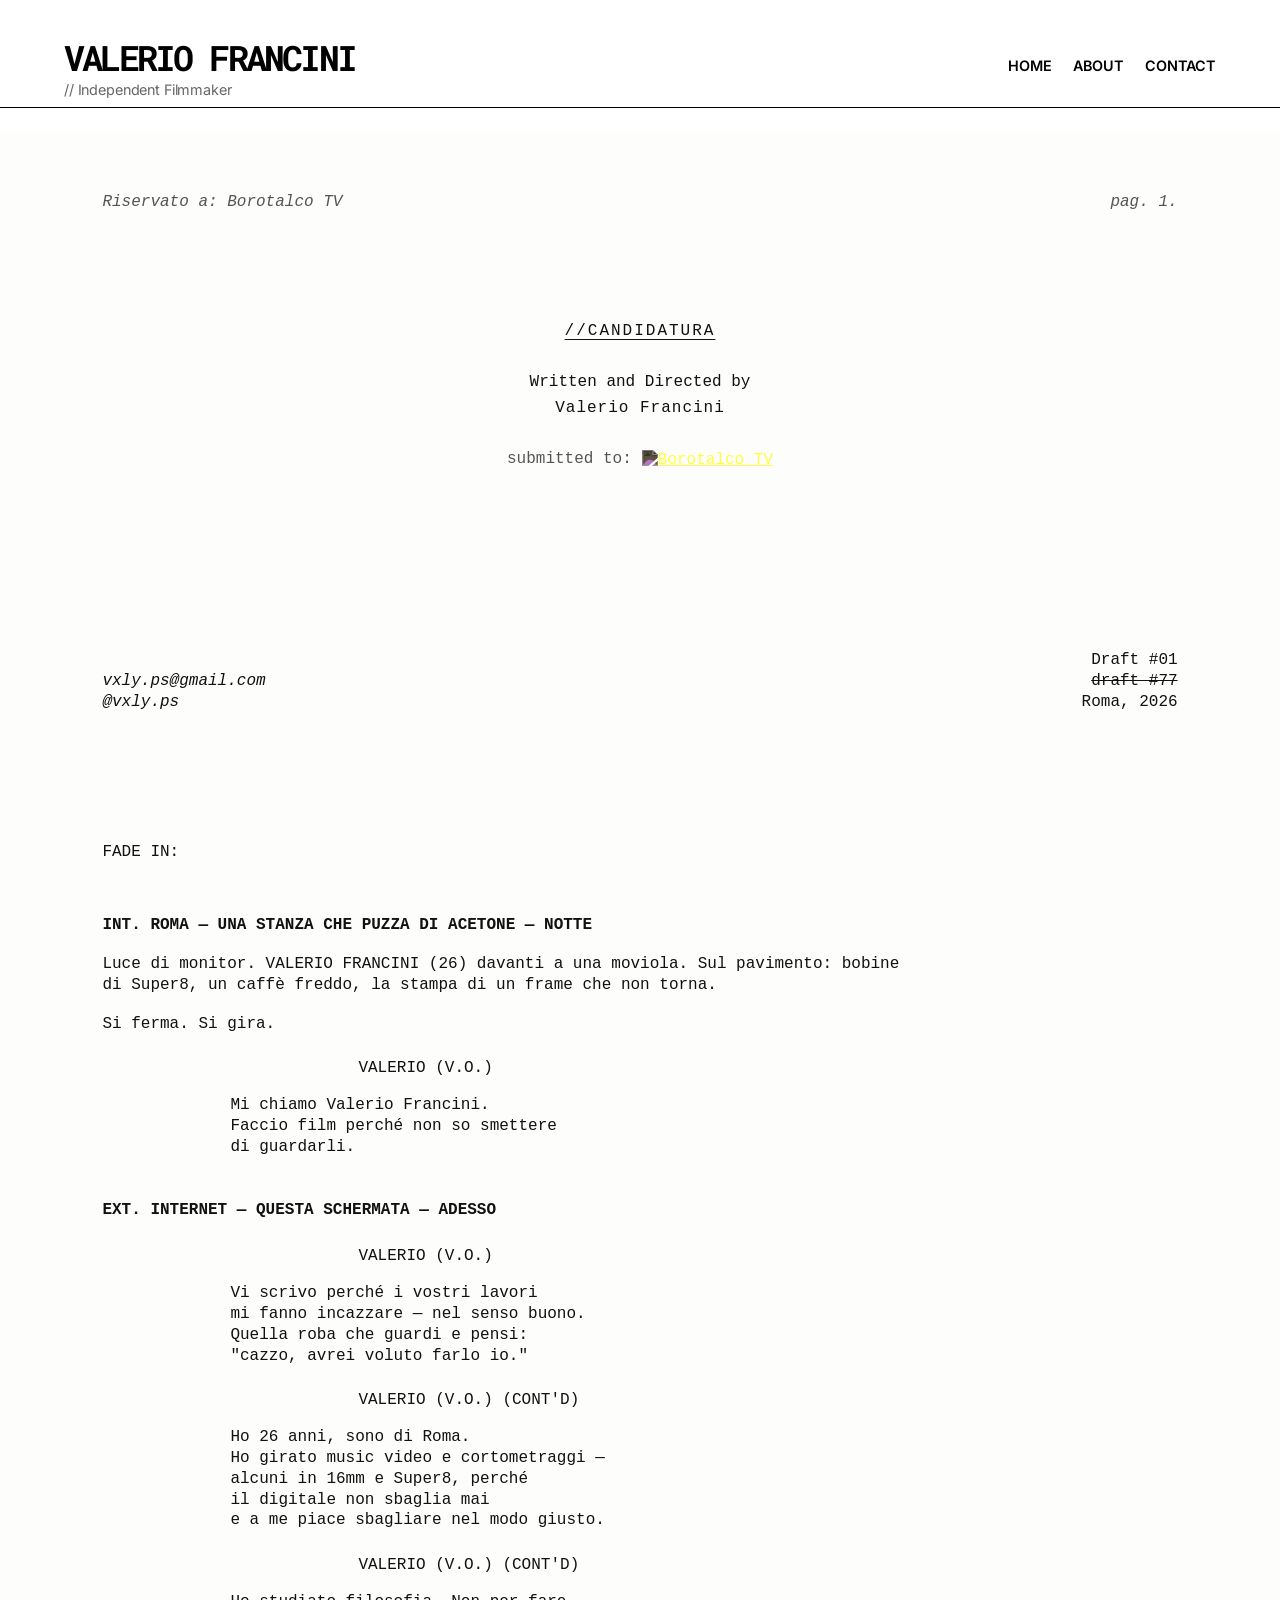
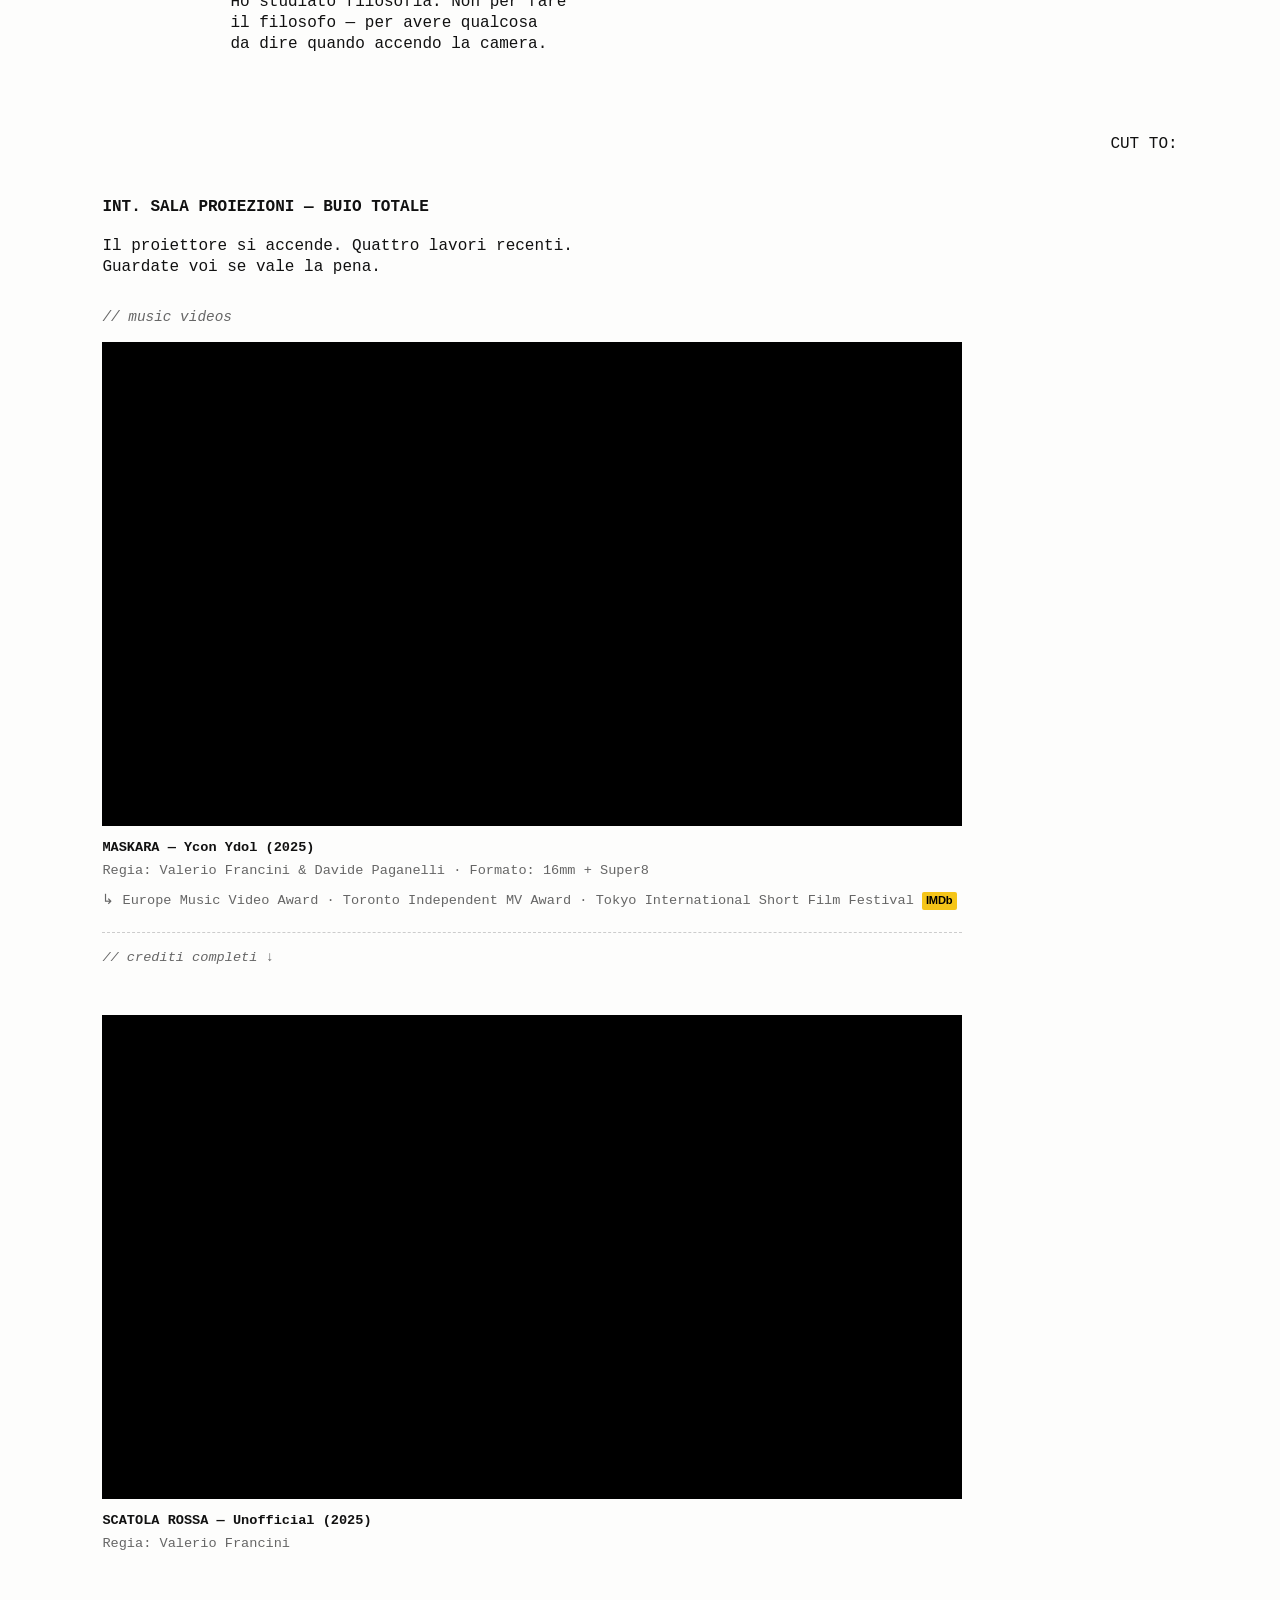
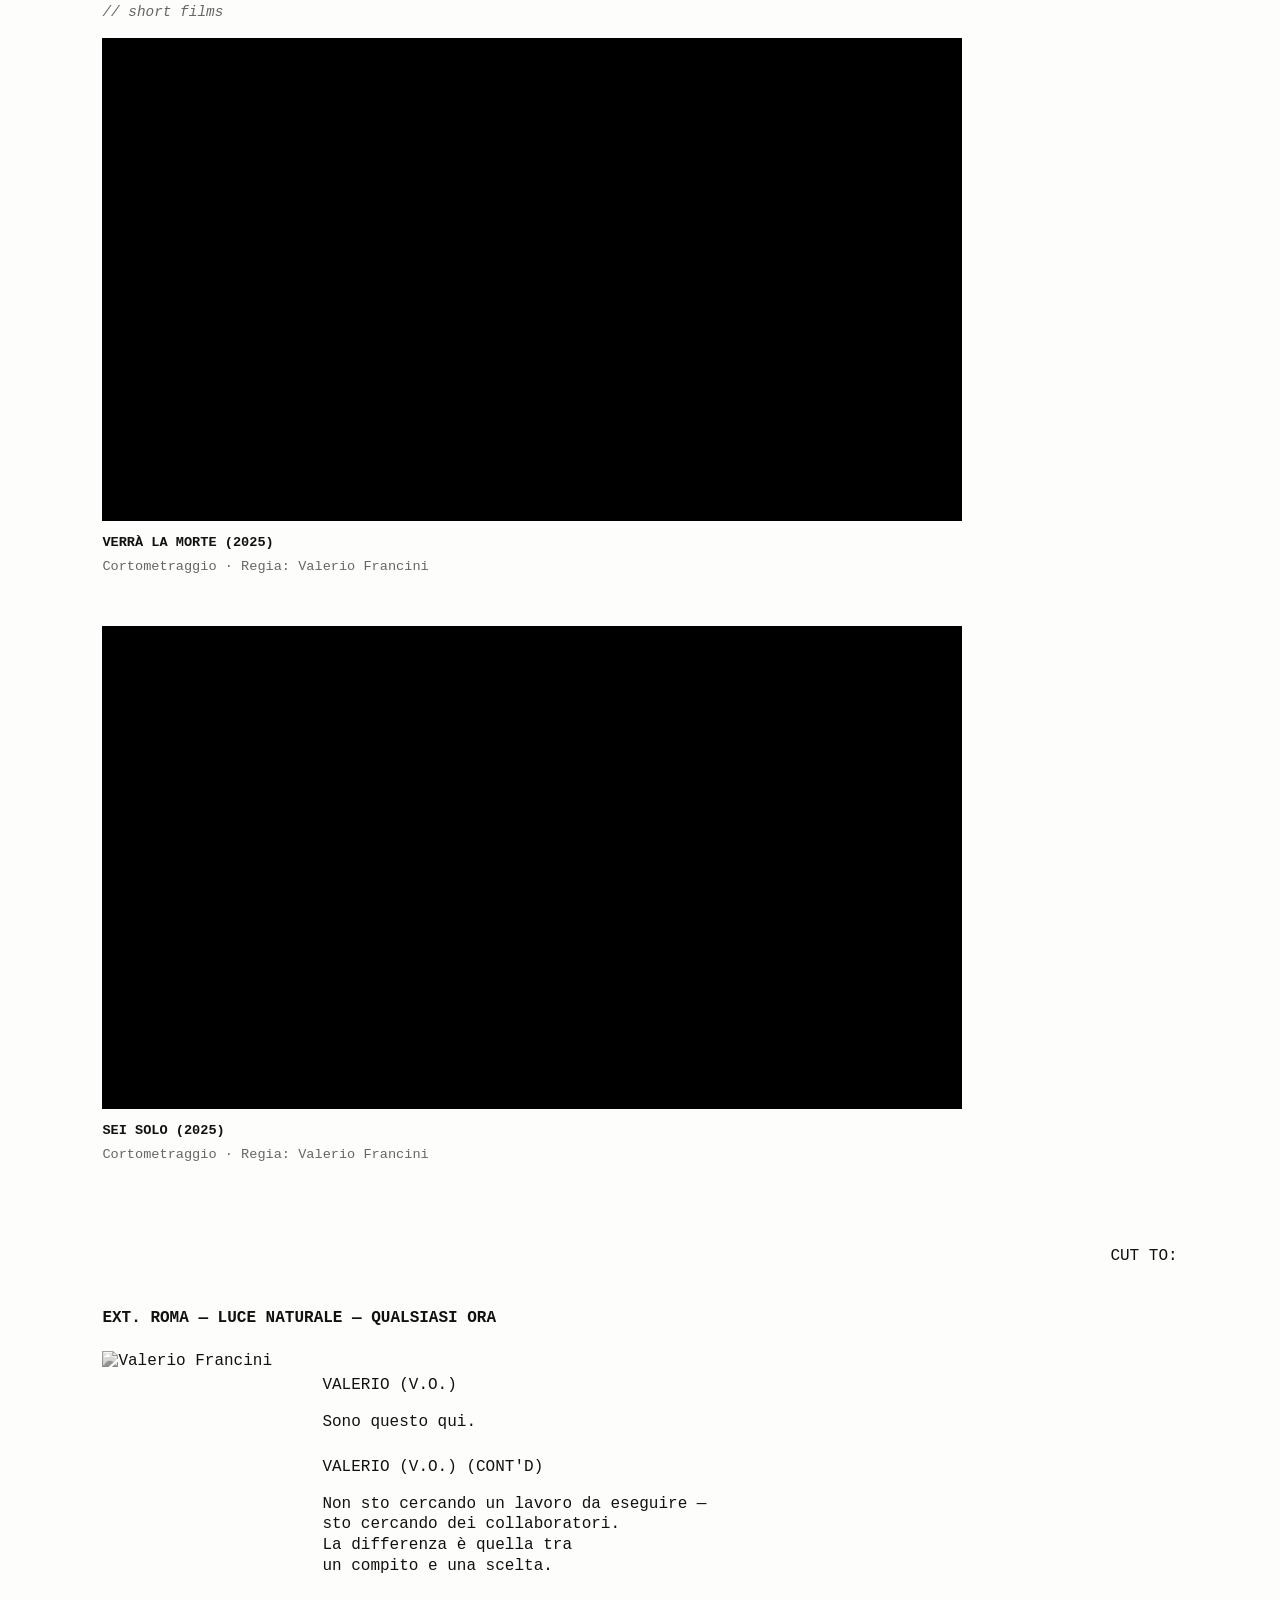
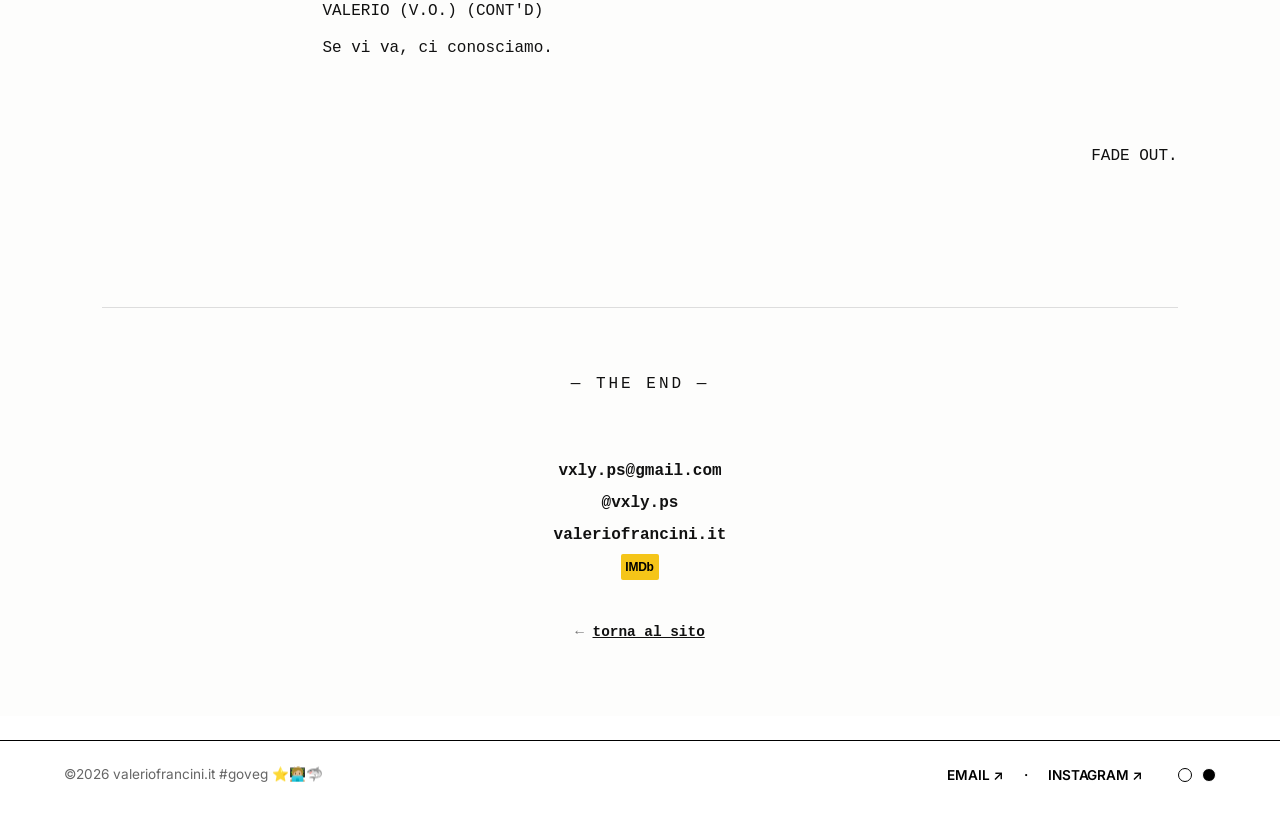
==== commit 987ed566: "switch IMDb logo to CSS badge (Amazon CDN blocks hotlinking) Co-Authored-By: Claude Opus 4.6 <norepl" ====
--- a/candidatura-borotalco/index.html
+++ b/candidatura-borotalco/index.html
@@ -191,16 +191,22 @@
       align-items: center;
       margin-top: 10px;
       text-decoration: none;
-      line-height: 0;
-    }
-    .s-imdb-logo {
-      height: 18px;
-      width: auto;
-      filter: none;
-      opacity: 0.8;
+    }
+    .s-imdb-text {
+      display: inline-flex;
+      align-items: center;
+      background: #f5c518;
+      color: #000;
+      font-family: Arial, Helvetica, sans-serif;
+      font-weight: 900;
+      font-size: 0.82em;
+      padding: 1px 5px 1px 4px;
+      border-radius: 2px;
+      letter-spacing: -0.02em;
+      line-height: 1.4;
       transition: opacity 0.3s;
     }
-    .s-imdb-logo:hover { opacity: 1; }
+    .s-imdb-badge:hover .s-imdb-text { opacity: 0.75; }
 
     /* --- Crediti completi (details/summary) --- */
     .s-full-credits {
@@ -516,7 +522,7 @@
                   ↳ Europe Music Video Award · Toronto Independent MV Award · Tokyo International Short Film Festival
                 </span>
                 <a href="https://www.imdb.com/it/title/tt41511262/" target="_blank" rel="noopener" title="MASKARA su IMDb" class="s-imdb-badge">
-                  <img src="https://m.media-amazon.com/images/G/01/imdb/images/navbar/imdb_logo_desktop-1440815522._CB514892135_.png" alt="IMDb" class="s-imdb-logo">
+                  <span class="s-imdb-text">IMDb</span>
                 </a>
               </div>
               <details class="s-full-credits">
@@ -676,8 +682,8 @@
               <a href="mailto:vxly.ps@gmail.com">vxly.ps@gmail.com</a><br>
               <a href="https://instagram.com/vxly.ps" target="_blank" rel="noopener">@vxly.ps</a><br>
               <a href="/">valeriofrancini.it</a><br>
-              <a href="https://www.imdb.com/name/nm18378315/" target="_blank" rel="noopener" style="display:inline-flex;align-items:center;gap:6px;border:none;">
-                <img src="https://m.media-amazon.com/images/G/01/imdb/images/navbar/imdb_logo_desktop-1440815522._CB514892135_.png" alt="IMDb" style="height:16px;width:auto;filter:none;opacity:0.75;vertical-align:middle;">
+              <a href="https://www.imdb.com/name/nm18378315/" target="_blank" rel="noopener" style="text-decoration:none;border:none;">
+                <span style="display:inline-flex;align-items:center;background:#f5c518;color:#000;font-family:Arial,sans-serif;font-weight:900;font-size:0.75em;padding:1px 5px 1px 4px;border-radius:2px;letter-spacing:-0.02em;">IMDb</span>
               </a>
             </div>
 
--- a/assets/style.css
+++ b/assets/style.css
@@ -187,23 +187,31 @@
     transition: opacity 0.3s;
     filter: var(--icon-filter);
 }
-/* IMDb logo: keep brand colors — never invert */
-.imdb-logo-vf {
-    filter: none !important;
-    opacity: 0.85;
+/* IMDb badge — CSS text, no external image needed */
+.imdb-badge-vf {
+    display: inline-flex;
+    align-items: center;
+    background: #f5c518;
+    color: #000000;
+    font-family: Arial, Helvetica, sans-serif;
+    font-weight: 900;
+    font-size: 0.55em;
+    letter-spacing: -0.02em;
+    padding: 1px 4px 1px 3px;
+    border-radius: 2px;
+    line-height: 1.3;
+    vertical-align: middle;
+    text-decoration: none;
     transition: opacity 0.3s;
-}
-.imdb-logo-vf:hover { opacity: 1; }
-/* IMDb in award-trophies section: narrower than square trophies */
-.imdb-award-icon-vf {
-    height: 32px !important;
-    filter: none !important;
-    opacity: 0.85;
-    transition: opacity 0.3s;
-}
-.imdb-award-icon-vf:hover { opacity: 1; }
-@media(max-width: 900px) {
-    .imdb-award-icon-vf { height: 26px !important; }
+    white-space: nowrap;
+    user-select: none;
+}
+.imdb-badge-vf:hover { opacity: 0.8; }
+/* Larger variant for about-page trophies row */
+.imdb-badge-lg-vf {
+    font-size: 1.1em;
+    padding: 3px 8px 3px 7px;
+    border-radius: 3px;
 }
 .accordion-trophy-icon-vf { margin-left: 10px; }
 .accordion-trophy-icon-vf:hover { opacity: 0.7; }
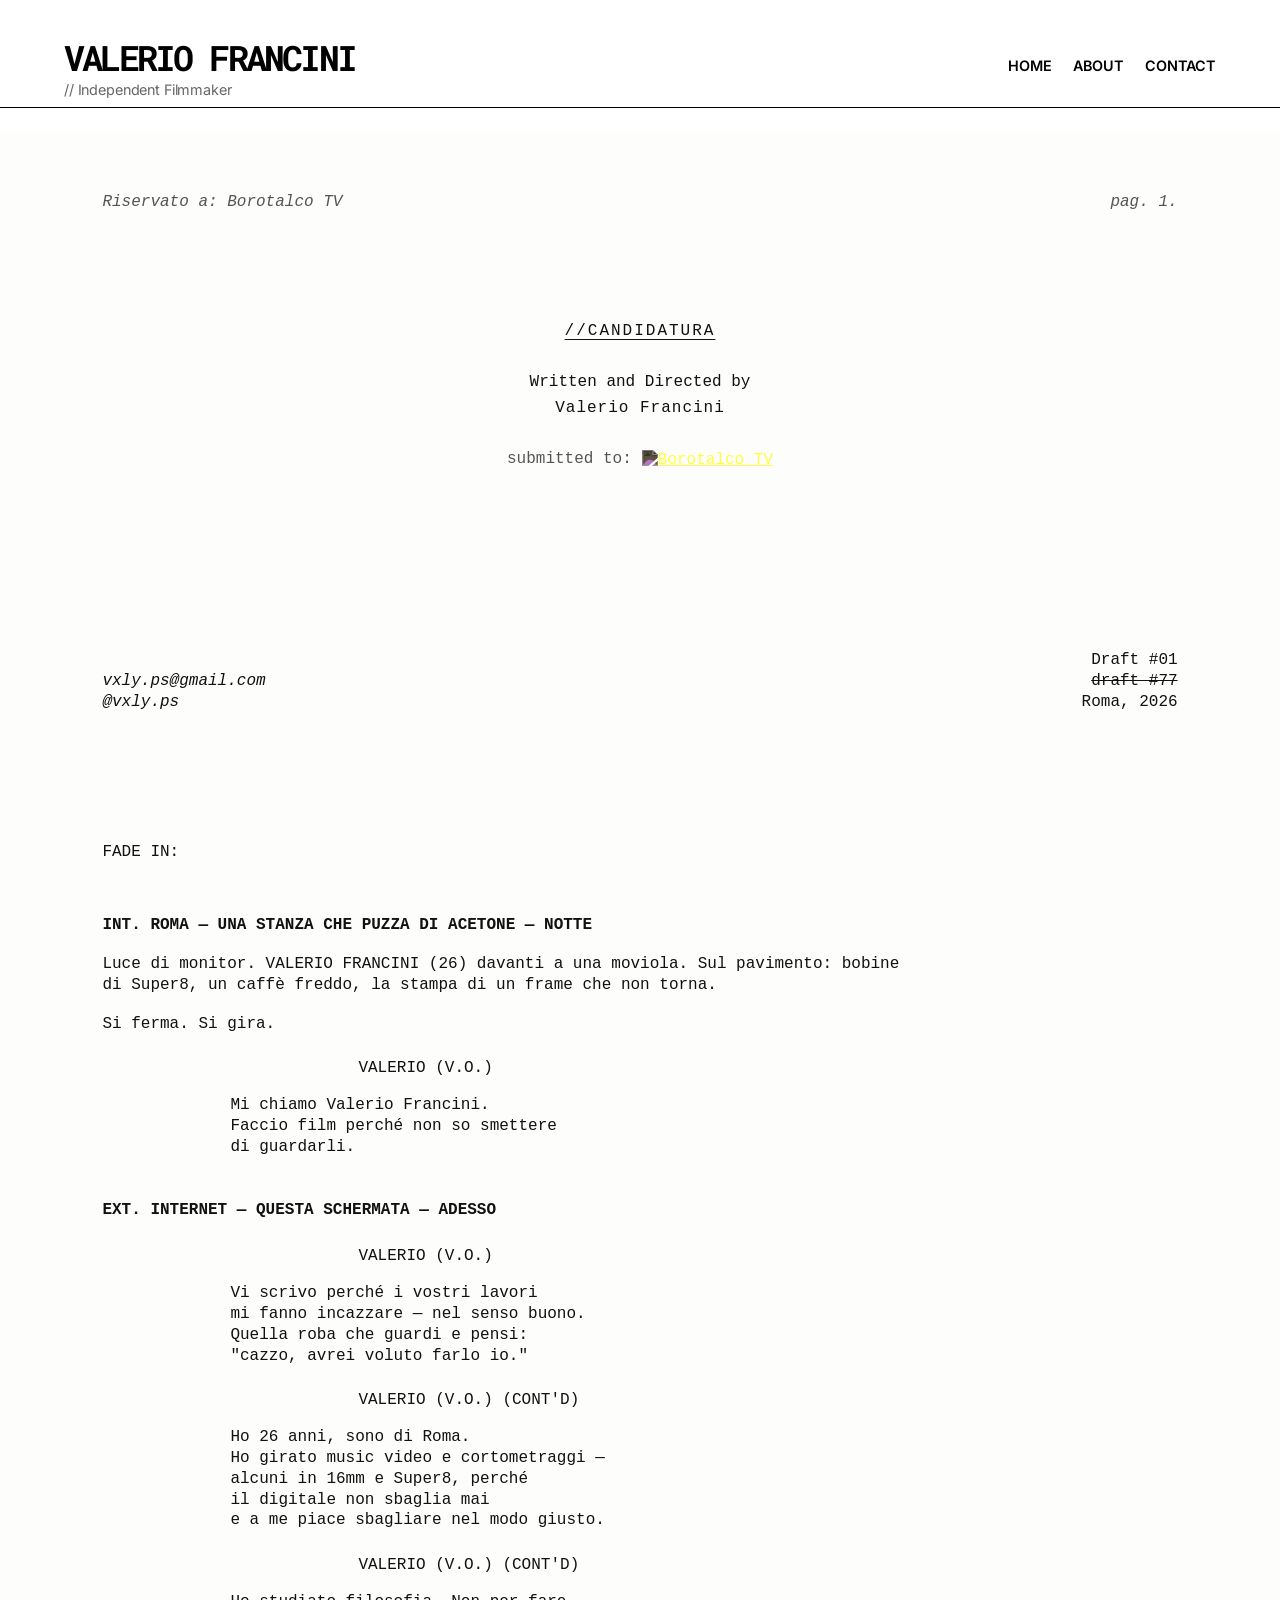
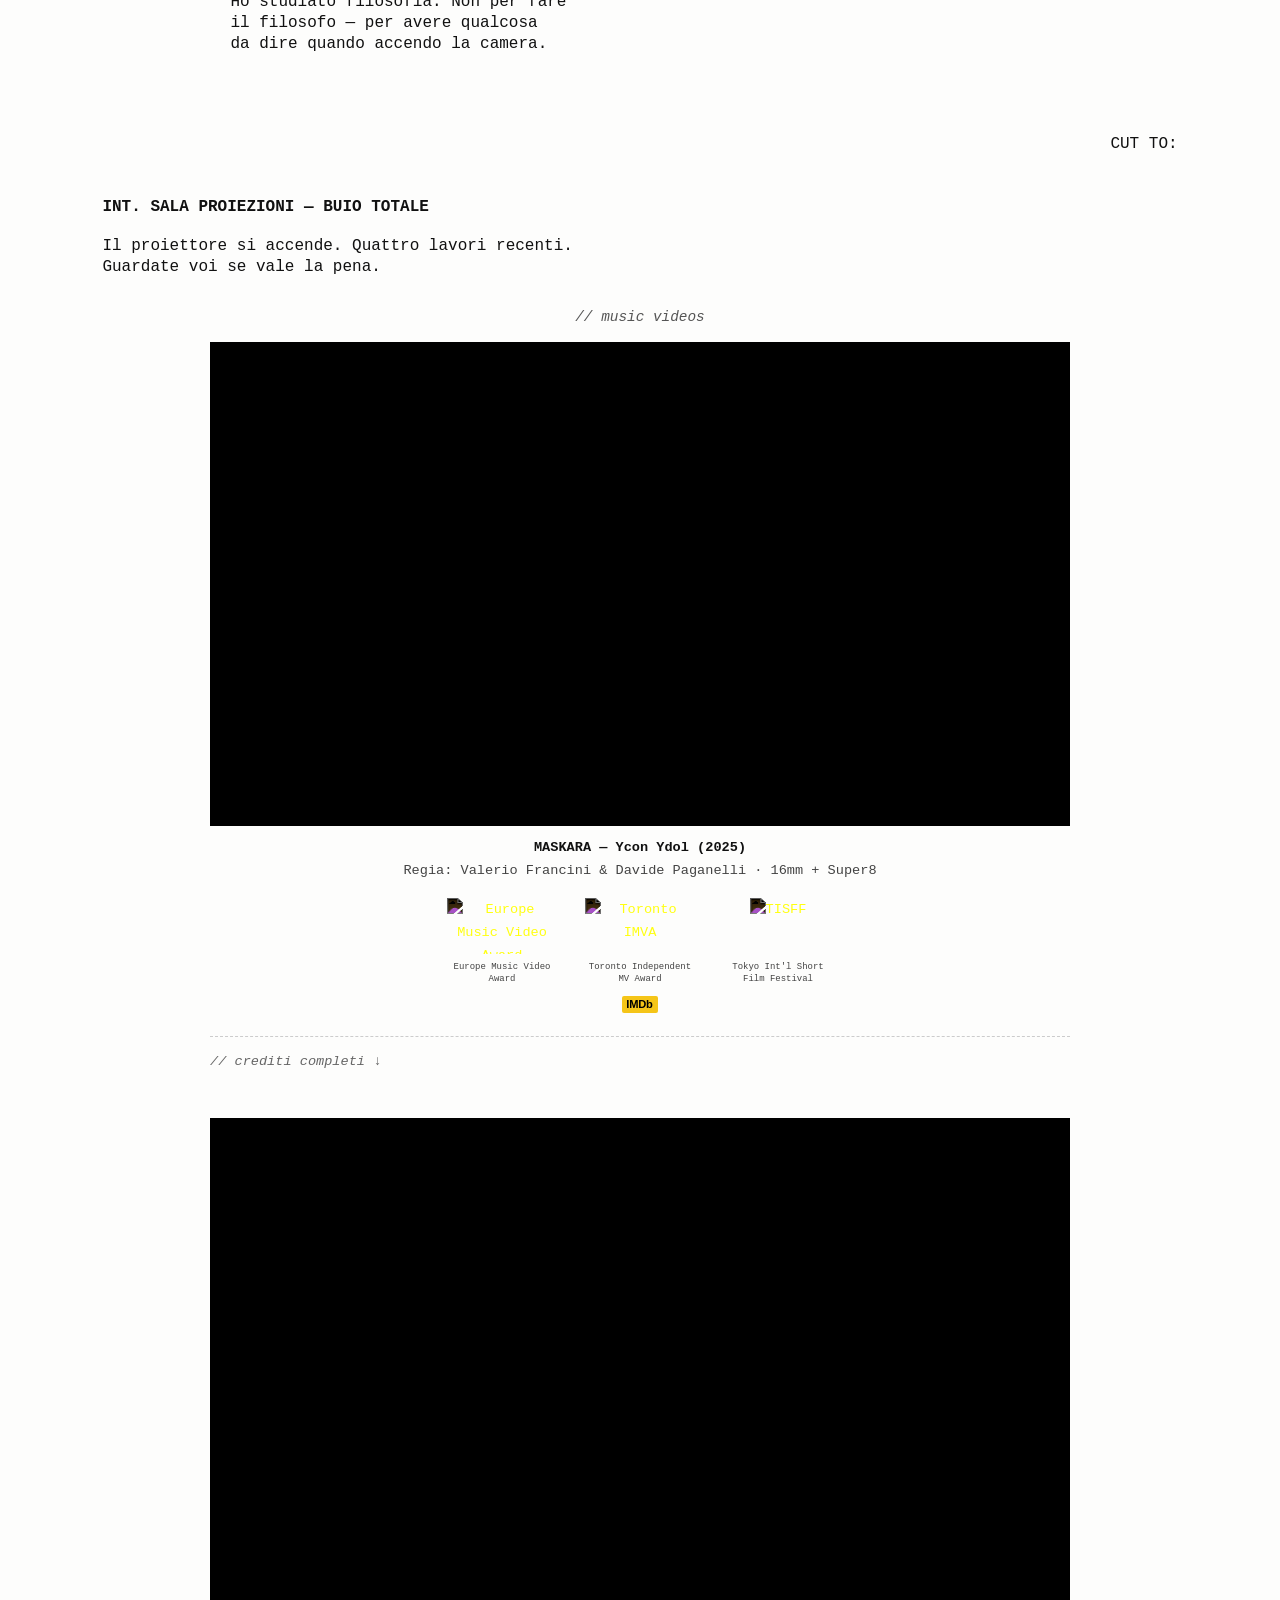
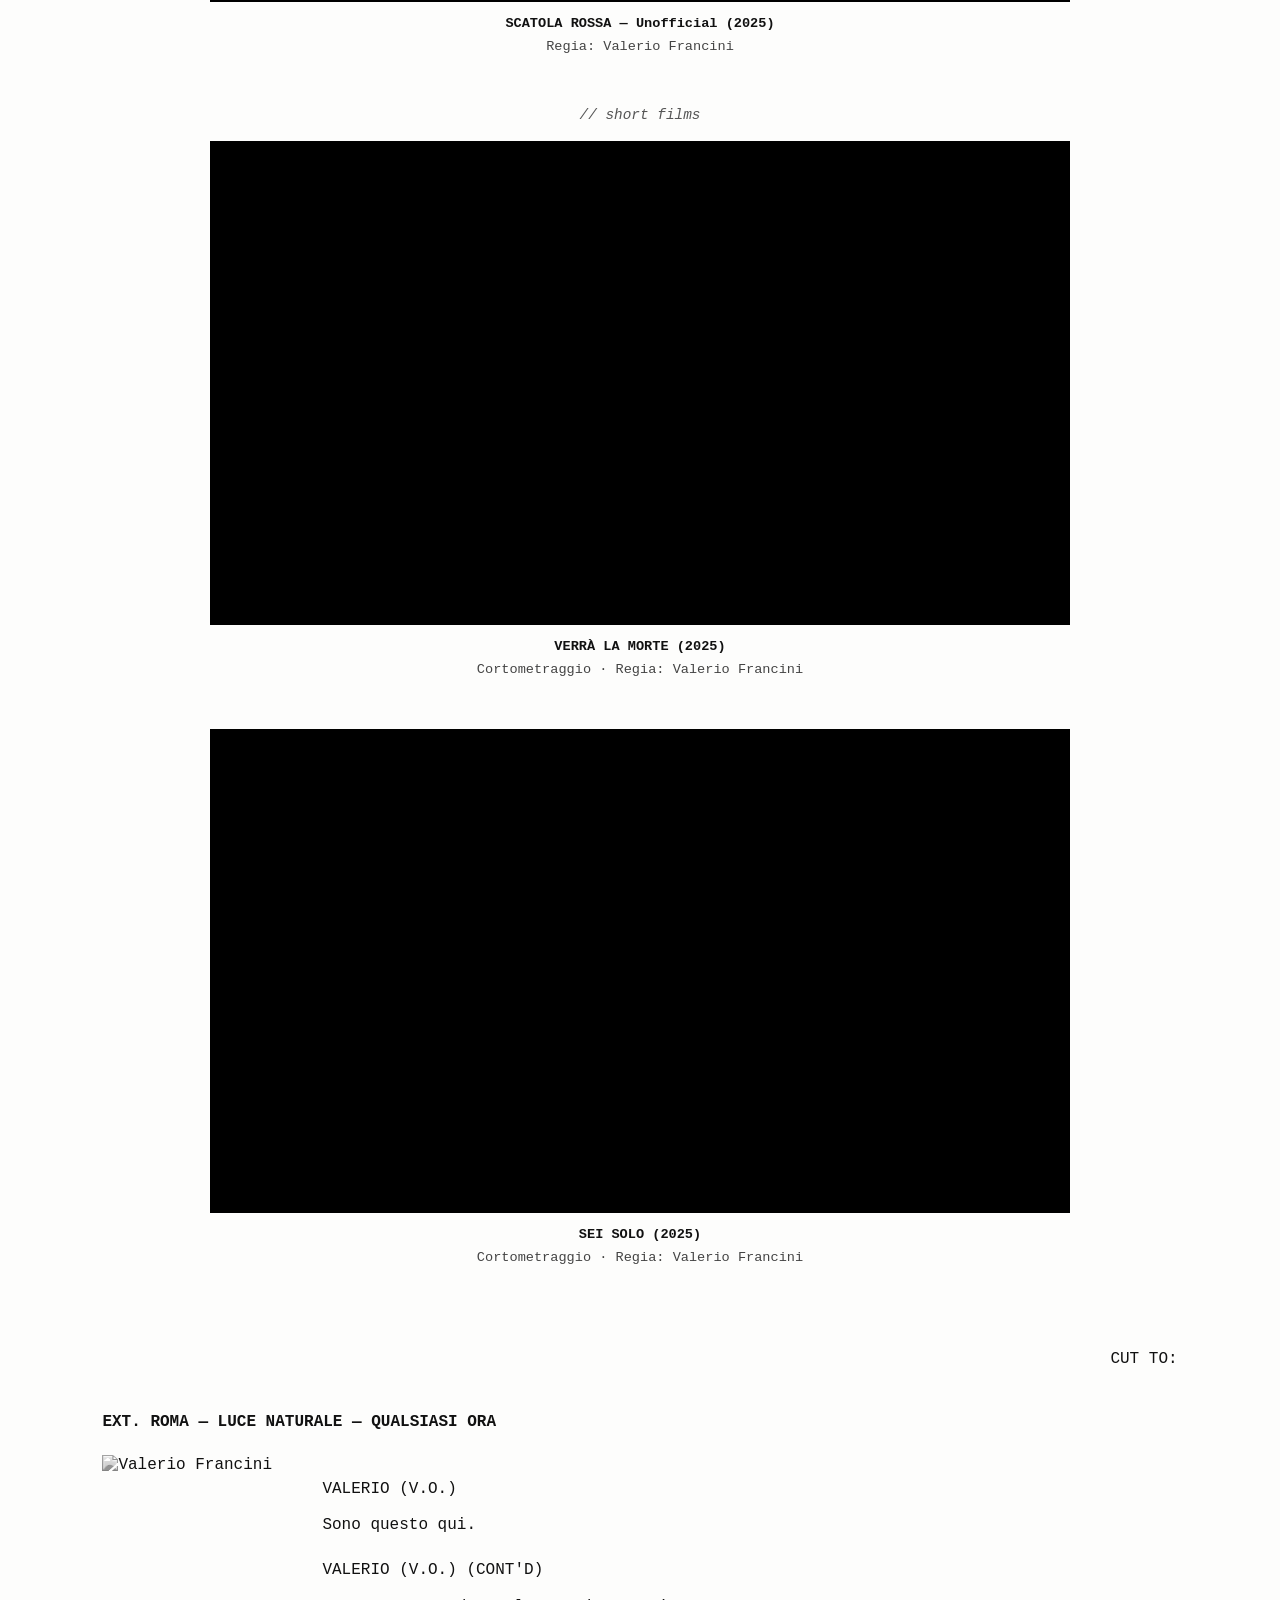
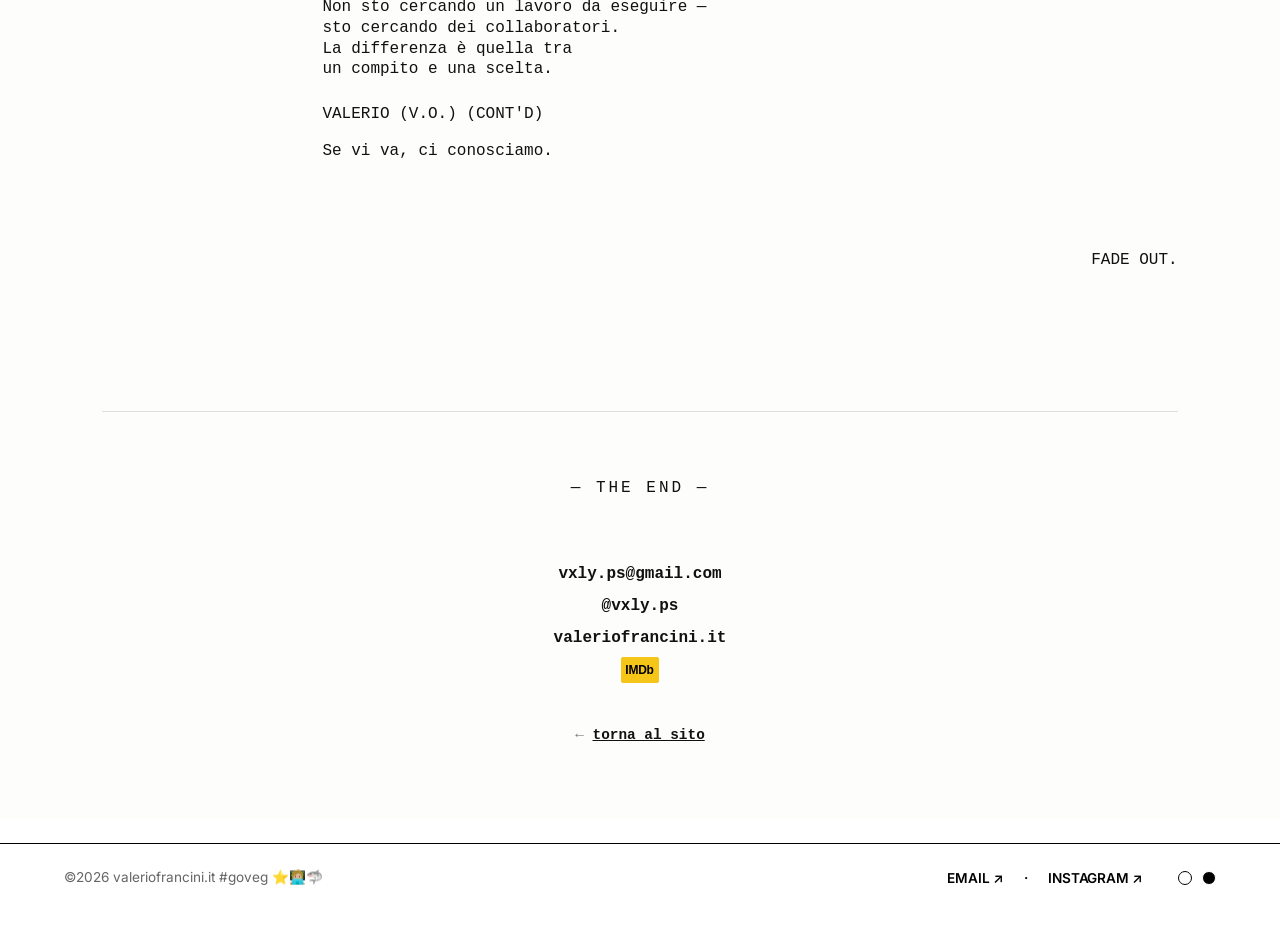
==== commit 1da2133f: "5 fixes: IMDb accordion header, award logos candidatura, colors, centering, footer IMDb - Homepage a" ====
--- a/candidatura-borotalco/index.html
+++ b/candidatura-borotalco/index.html
@@ -214,6 +214,7 @@
       padding-top: 16px;
       border-top: 1px dashed #ccc;
       max-width: 860px;
+      text-align: left; /* override parent centering */
     }
     .s-full-credits summary {
       font-style: italic;
@@ -271,12 +272,13 @@
     /* --- Video nel copione --- */
     .s-video-label {
       font-style: italic;
-      color: #666;
+      color: #555;
       margin: 30px 0 16px;
       font-size: 0.9em;
+      text-align: center;
     }
     .s-video-item {
-      margin-bottom: 48px;
+      margin: 0 auto 48px;
       max-width: 860px;
     }
     .s-video-wrapper {
@@ -292,14 +294,46 @@
     }
     .s-video-meta {
       font-size: 0.85em;
-      color: #555;
+      color: #333;
       margin-top: 10px;
       line-height: 1.7;
+      text-align: center;
     }
     .s-video-meta strong { color: #111; display: block; }
     .s-video-meta .s-credits-list {
       margin-top: 6px;
-      color: #666;
+      color: #444;
+    }
+
+    /* --- Awards display --- */
+    .s-awards-row {
+      display: flex;
+      gap: 28px;
+      align-items: flex-start;
+      justify-content: center;
+      margin-top: 16px;
+      flex-wrap: wrap;
+    }
+    .s-award-item {
+      display: flex;
+      flex-direction: column;
+      align-items: center;
+      gap: 8px;
+      text-decoration: none;
+      transition: opacity 0.3s;
+      max-width: 110px;
+      text-align: center;
+    }
+    .s-award-item:hover { opacity: 0.6; }
+    .s-award-img {
+      height: 56px;
+      width: auto;
+      filter: invert(1); /* sempre scuro su sfondo bianco copione */
+    }
+    .s-award-label {
+      font-size: 0.66em;
+      line-height: 1.3;
+      color: #444;
     }
 
     /* --- About + foto nel copione --- */
@@ -518,9 +552,22 @@
               <div class="s-video-meta">
                 <strong>MASKARA — Ycon Ydol (2025)</strong>
                 <span class="s-credits-list">
-                  Regia: Valerio Francini &amp; Davide Paganelli · Formato: 16mm + Super8<br>
-                  ↳ Europe Music Video Award · Toronto Independent MV Award · Tokyo International Short Film Festival
+                  Regia: Valerio Francini &amp; Davide Paganelli · 16mm + Super8
                 </span>
+                <div class="s-awards-row">
+                  <a href="https://www.emusicawards.eu/winners/" target="_blank" rel="noopener" class="s-award-item" title="Europe Music Video Award">
+                    <img src="/images/europe-mv-award-crown.png" alt="Europe Music Video Award" class="s-award-img">
+                    <span class="s-award-label">Europe Music Video Award</span>
+                  </a>
+                  <a href="https://timvf.ca/" target="_blank" rel="noopener" class="s-award-item" title="Toronto Independent MV Award">
+                    <img src="/images/toronto-mv-award-crown.png" alt="Toronto IMVA" class="s-award-img">
+                    <span class="s-award-label">Toronto Independent MV Award</span>
+                  </a>
+                  <a href="https://www.tokyoshortfilmfest.com/post/maskara-yconydol-valerio-francini-davide-paganelli" target="_blank" rel="noopener" class="s-award-item" title="Tokyo International Short Film Festival">
+                    <img src="/images/TISFF.png" alt="TISFF" class="s-award-img">
+                    <span class="s-award-label">Tokyo Int'l Short Film Festival</span>
+                  </a>
+                </div>
                 <a href="https://www.imdb.com/it/title/tt41511262/" target="_blank" rel="noopener" title="MASKARA su IMDb" class="s-imdb-badge">
                   <span class="s-imdb-text">IMDb</span>
                 </a>
--- a/assets/style.css
+++ b/assets/style.css
@@ -212,6 +212,17 @@
     font-size: 1.1em;
     padding: 3px 8px 3px 7px;
     border-radius: 3px;
+}
+/* Footer IMDb — hidden on mobile */
+.footer-imdb-vf {
+    display: flex;
+    align-items: center;
+    text-decoration: none !important;
+}
+.footer-imdb-sep { }
+@media(max-width: 700px) {
+    .footer-imdb-vf  { display: none !important; }
+    .footer-imdb-sep { display: none !important; }
 }
 .accordion-trophy-icon-vf { margin-left: 10px; }
 .accordion-trophy-icon-vf:hover { opacity: 0.7; }
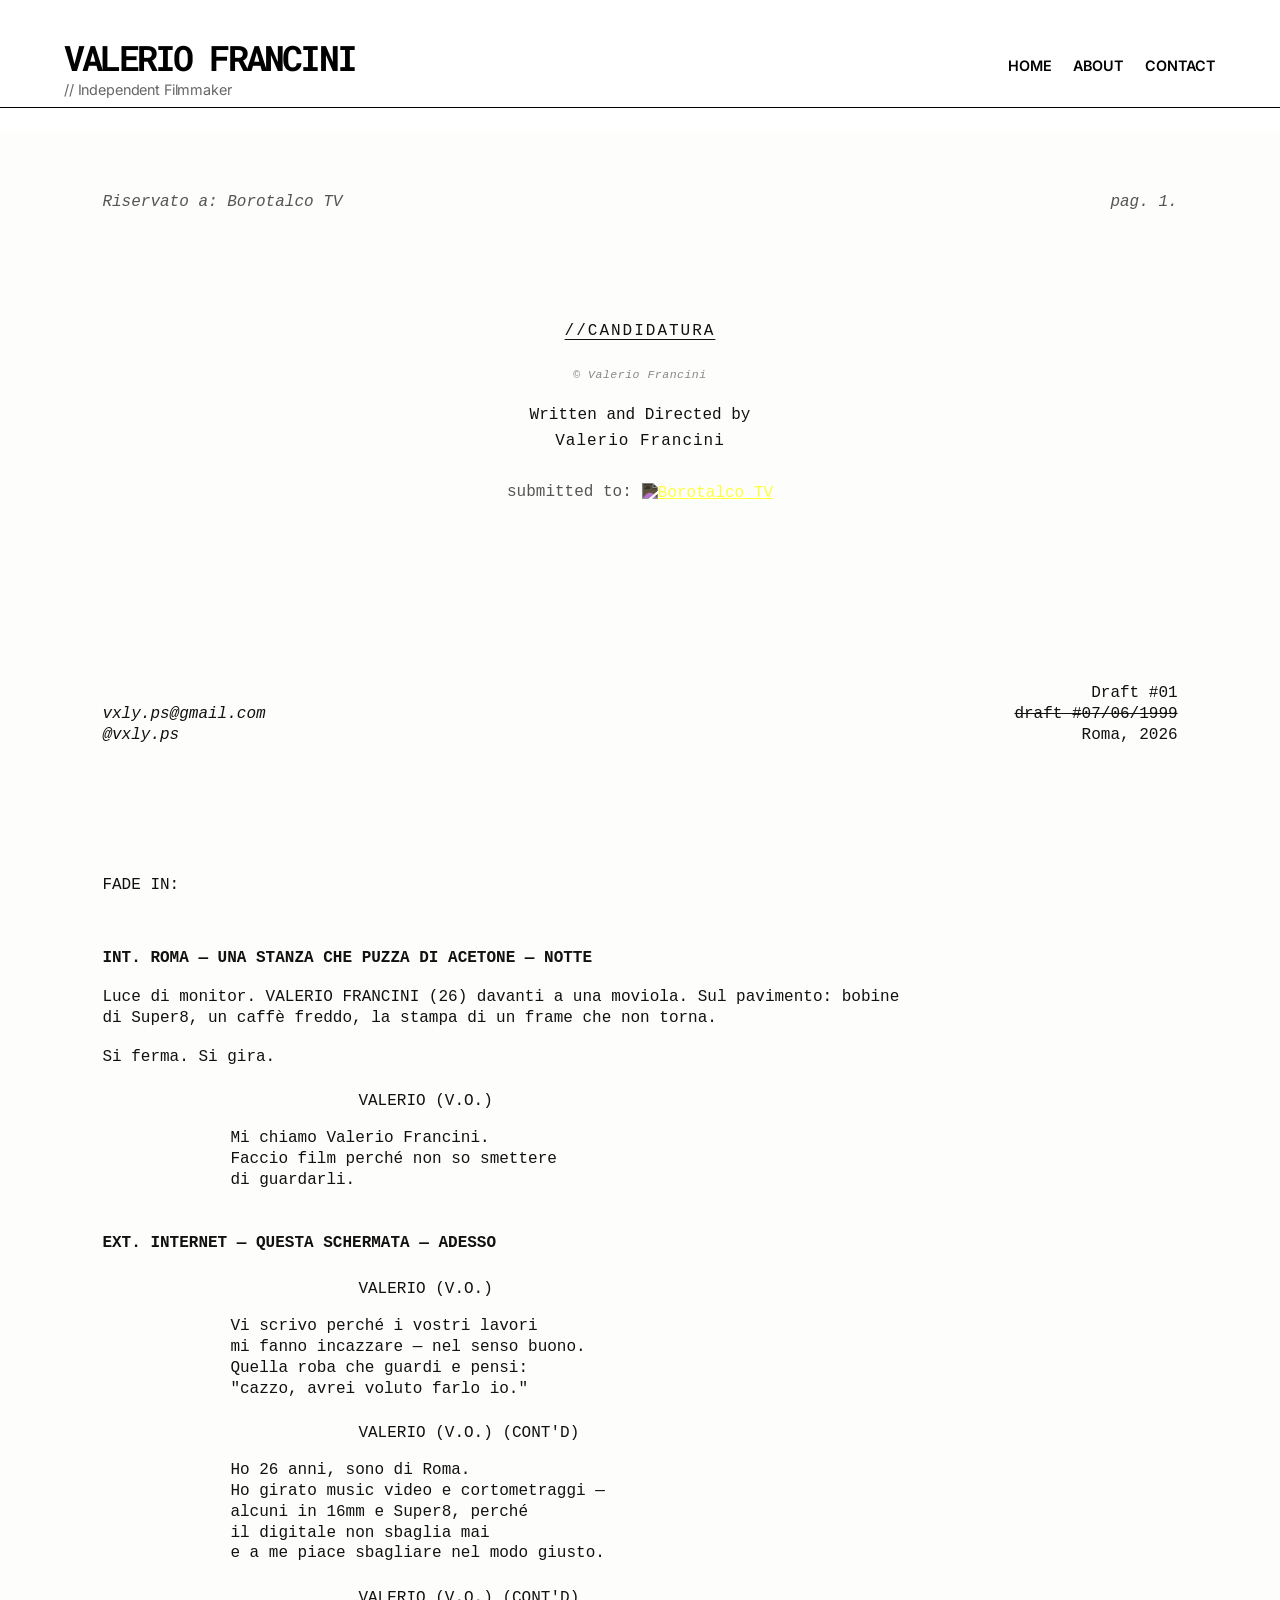
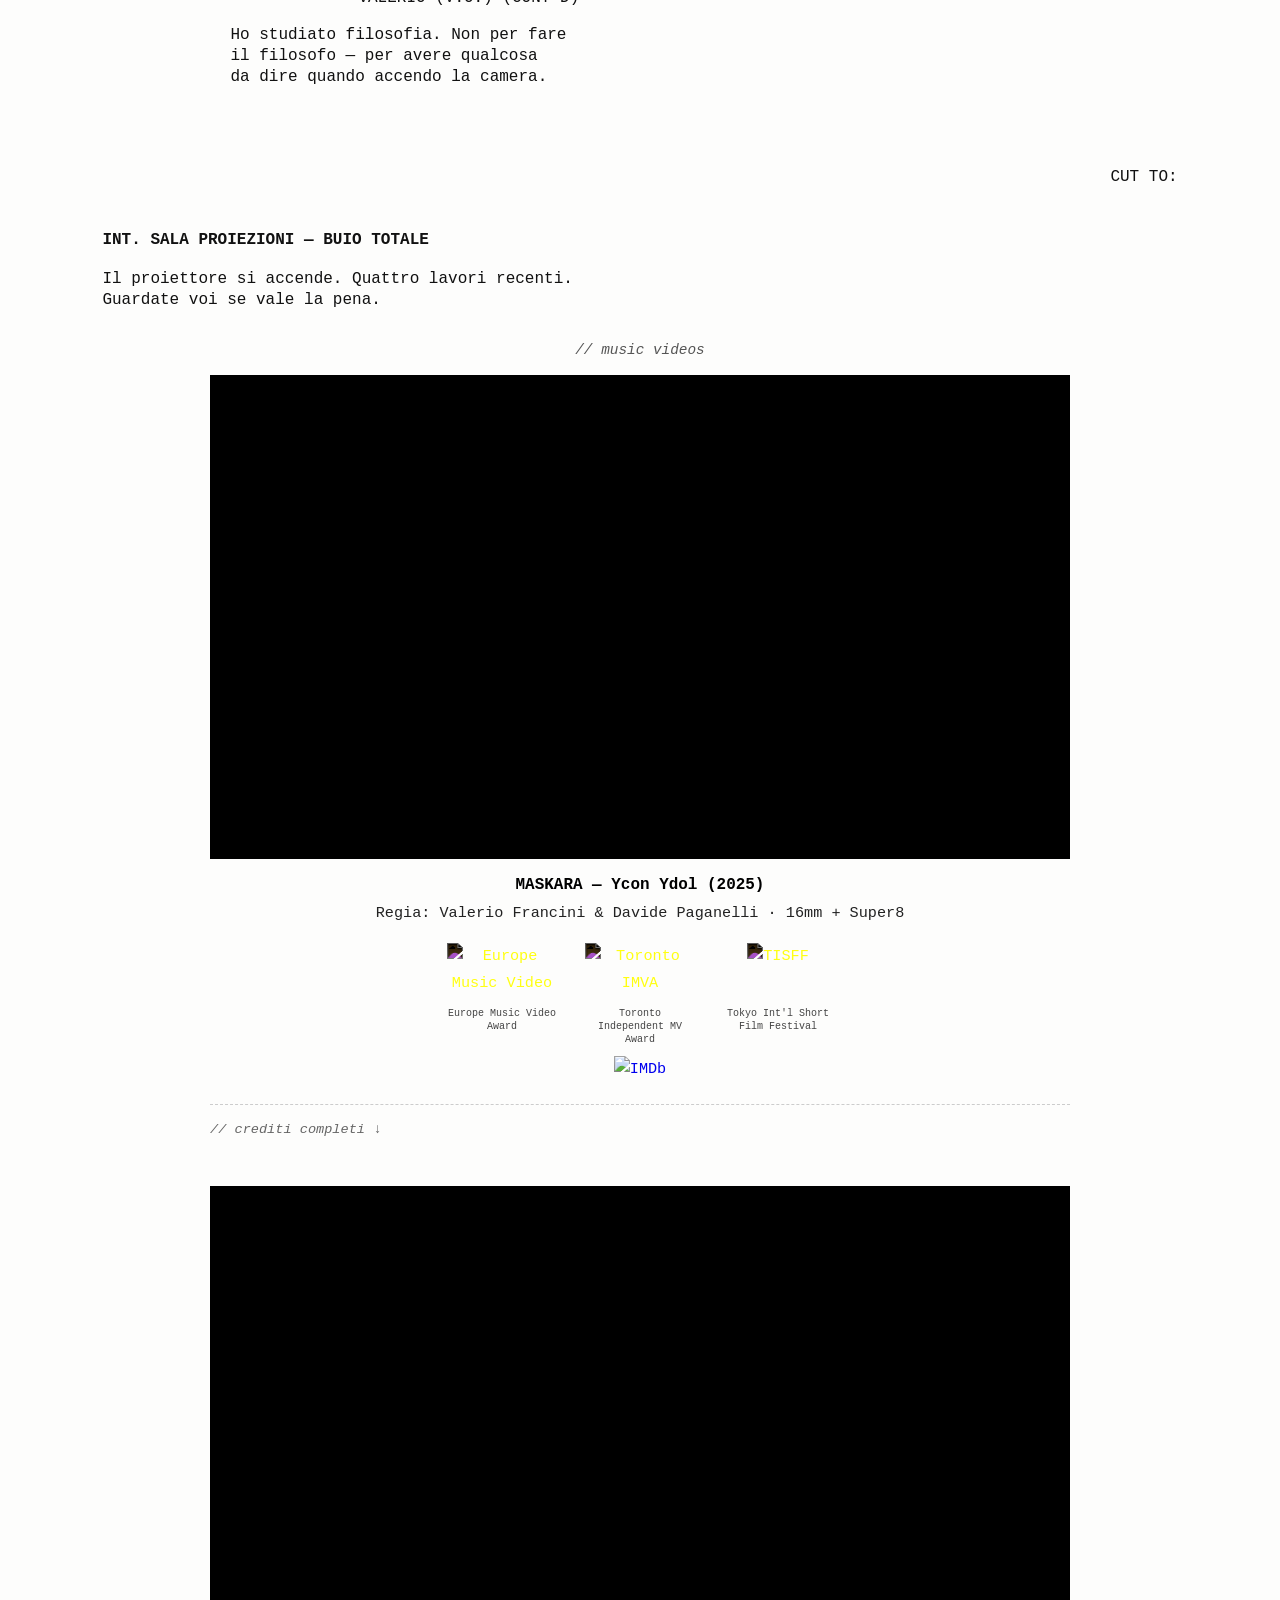
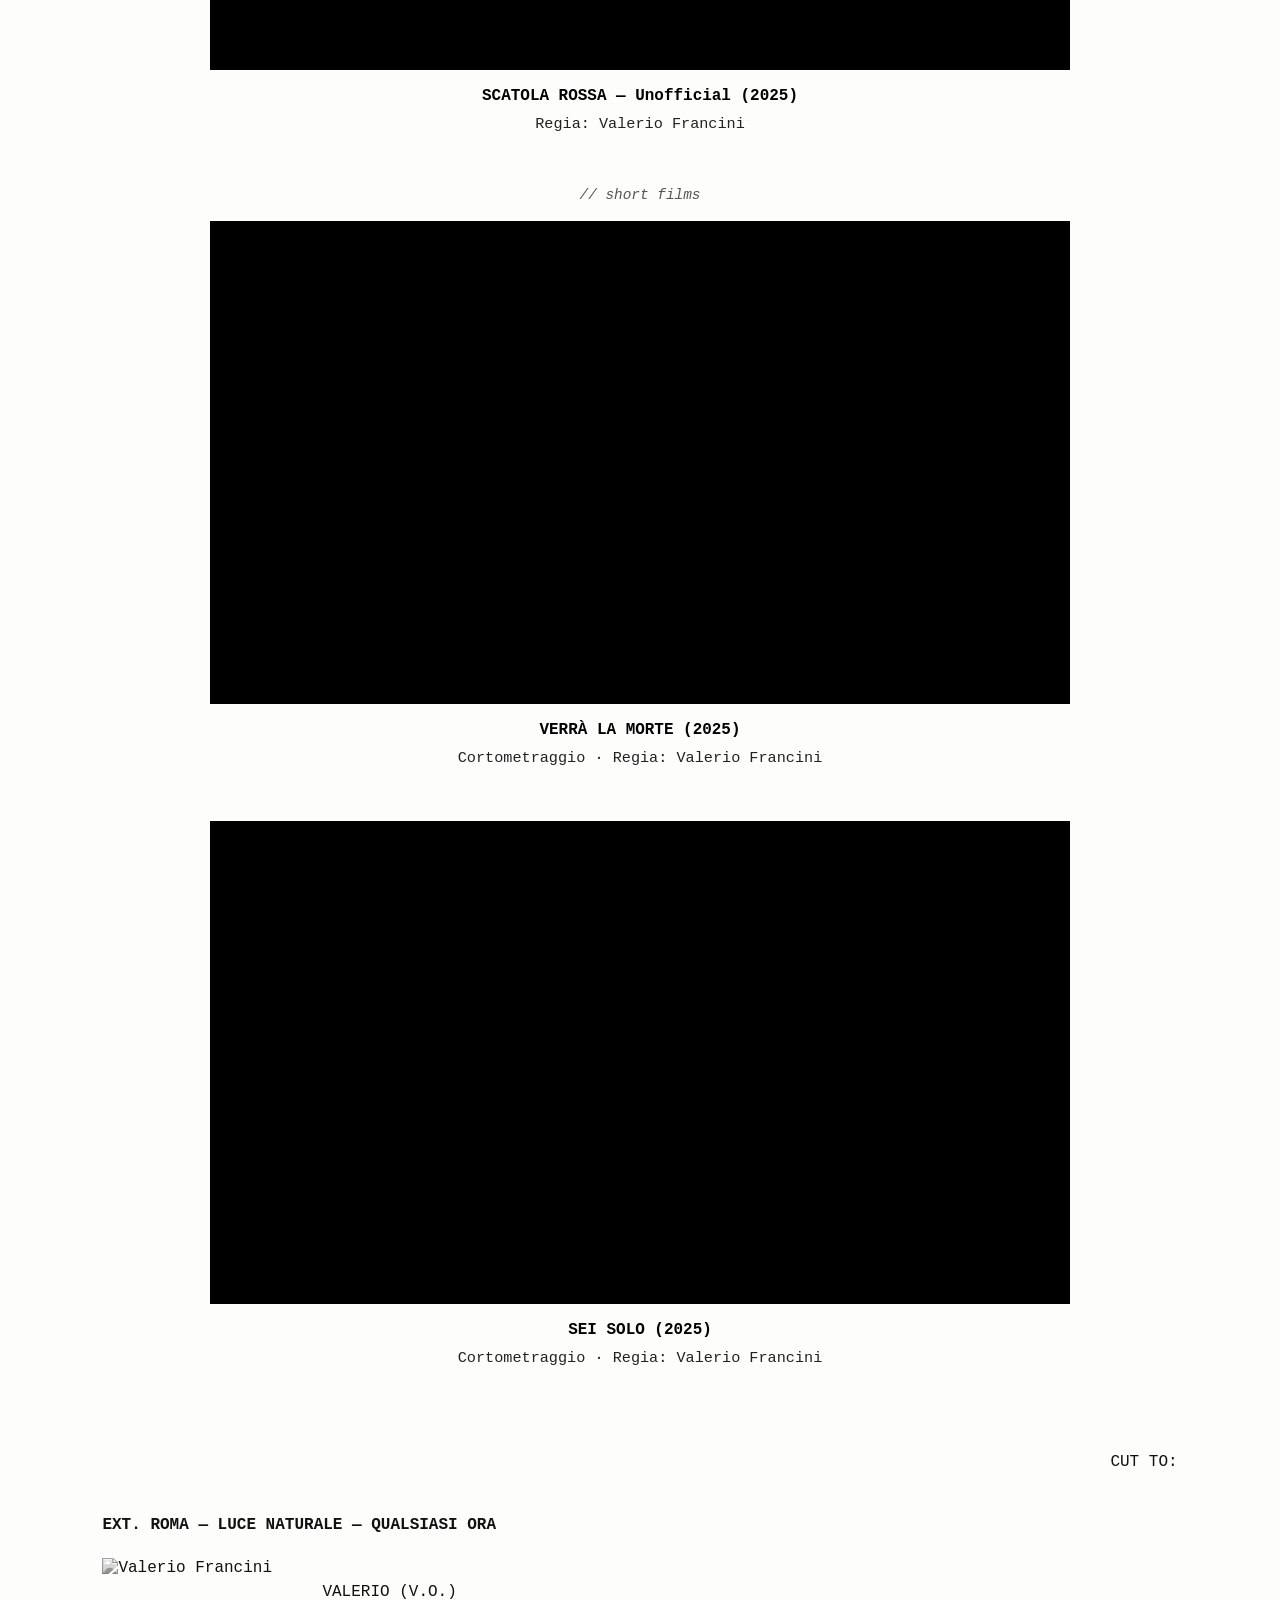
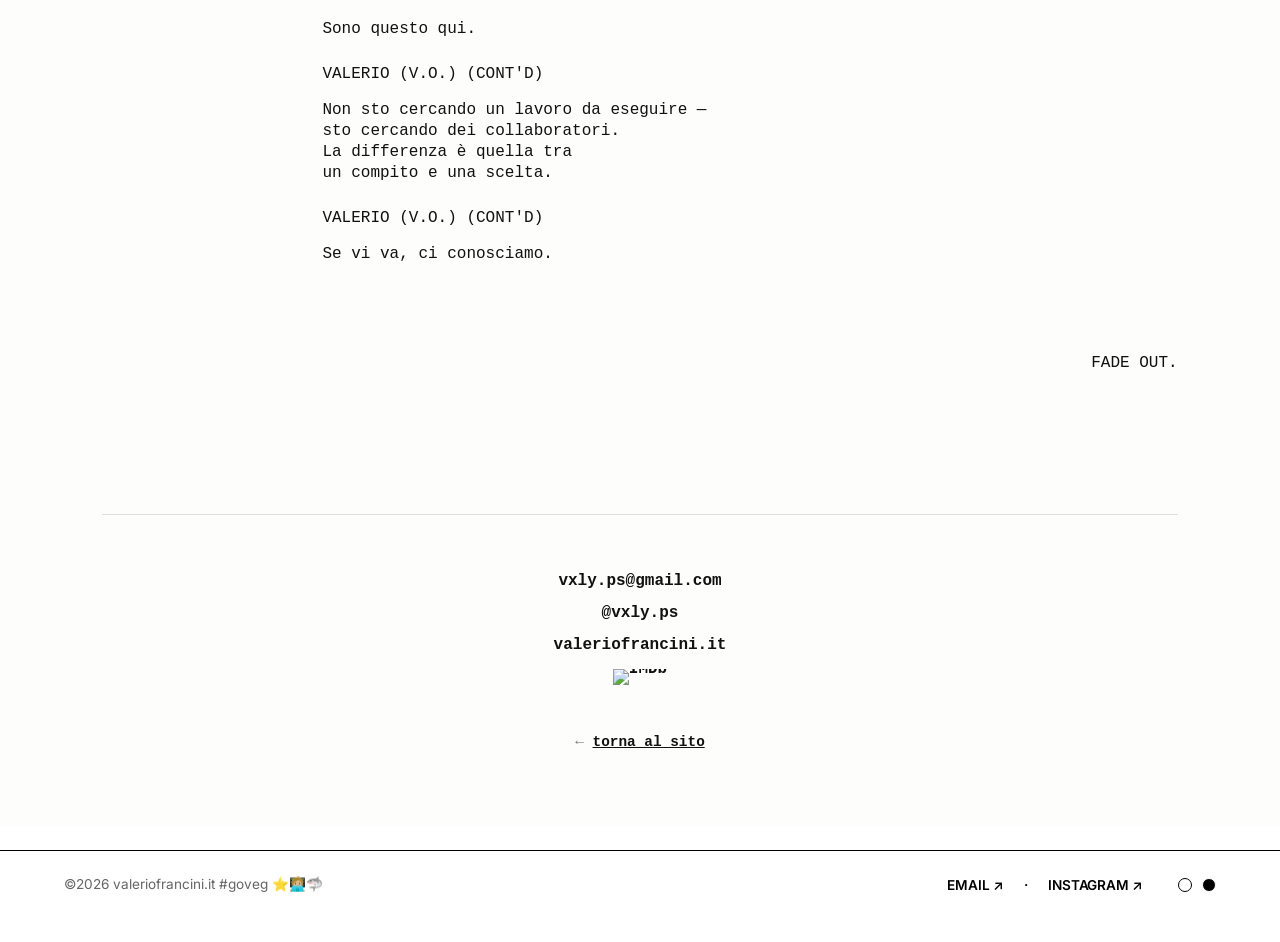
==== commit 0d8f8b0d: "fix IMDb logo sizes, © placement, credits text contrast - IMDb: explicit px inline styles everywhere" ====
--- a/candidatura-borotalco/index.html
+++ b/candidatura-borotalco/index.html
@@ -103,6 +103,15 @@
     }
     .s-byline { margin-bottom: 6px; }
     .s-author { letter-spacing: 1px; margin-bottom: 30px; }
+    .s-copyright {
+      text-align: center;
+      font-size: 0.72em;
+      color: #888;
+      font-style: italic;
+      margin-top: -4px;
+      margin-bottom: 22px;
+      letter-spacing: 0.5px;
+    }
     .s-submitted {
       color: #555;
       margin-top: 14px;
@@ -192,21 +201,15 @@
       margin-top: 10px;
       text-decoration: none;
     }
-    .s-imdb-text {
-      display: inline-flex;
-      align-items: center;
-      background: #f5c518;
-      color: #000;
-      font-family: Arial, Helvetica, sans-serif;
-      font-weight: 900;
-      font-size: 0.82em;
-      padding: 1px 5px 1px 4px;
-      border-radius: 2px;
-      letter-spacing: -0.02em;
-      line-height: 1.4;
+    .s-imdb-logo {
+      height: 20px;
+      width: auto;
+      filter: none;
+      vertical-align: middle;
       transition: opacity 0.3s;
     }
-    .s-imdb-badge:hover .s-imdb-text { opacity: 0.75; }
+    .s-imdb-badge:hover .s-imdb-logo { opacity: 0.75; }
+    .s-imdb-contact { height: 15px; }
 
     /* --- Crediti completi (details/summary) --- */
     .s-full-credits {
@@ -293,16 +296,16 @@
       display: block;
     }
     .s-video-meta {
-      font-size: 0.85em;
-      color: #333;
-      margin-top: 10px;
-      line-height: 1.7;
+      font-size: 0.95em;
+      color: #111;
+      margin-top: 12px;
+      line-height: 1.8;
       text-align: center;
     }
-    .s-video-meta strong { color: #111; display: block; }
+    .s-video-meta strong { color: #000; display: block; font-size: 1.05em; }
     .s-video-meta .s-credits-list {
       margin-top: 6px;
-      color: #444;
+      color: #222;
     }
 
     /* --- Awards display --- */
@@ -482,6 +485,7 @@
 
           <div class="s-title-block">
             <div class="s-title">//CANDIDATURA</div>
+            <div class="s-copyright">© Valerio Francini</div>
             <div class="s-byline">Written and Directed by</div>
             <div class="s-author">Valerio Francini</div>
             <div class="s-submitted">
@@ -499,7 +503,7 @@
             </div>
             <div class="s-meta-right">
               Draft #01<br>
-              <del>draft #77</del><br>
+              <del>draft #07/06/1999</del><br>
               Roma, 2026
             </div>
           </div>
@@ -569,7 +573,7 @@
                   </a>
                 </div>
                 <a href="https://www.imdb.com/it/title/tt41511262/" target="_blank" rel="noopener" title="MASKARA su IMDb" class="s-imdb-badge">
-                  <span class="s-imdb-text">IMDb</span>
+                  <img src="https://upload.wikimedia.org/wikipedia/commons/6/69/IMDB_Logo_2016.svg" alt="IMDb" class="s-imdb-logo" style="filter:none;">
                 </a>
               </div>
               <details class="s-full-credits">
@@ -723,14 +727,13 @@
 
           <!-- FINE -->
           <div class="s-end">
-            <p class="s-the-end">— THE END —</p>
 
             <div class="s-contacts-final">
               <a href="mailto:vxly.ps@gmail.com">vxly.ps@gmail.com</a><br>
               <a href="https://instagram.com/vxly.ps" target="_blank" rel="noopener">@vxly.ps</a><br>
               <a href="/">valeriofrancini.it</a><br>
-              <a href="https://www.imdb.com/name/nm18378315/" target="_blank" rel="noopener" style="text-decoration:none;border:none;">
-                <span style="display:inline-flex;align-items:center;background:#f5c518;color:#000;font-family:Arial,sans-serif;font-weight:900;font-size:0.75em;padding:1px 5px 1px 4px;border-radius:2px;letter-spacing:-0.02em;">IMDb</span>
+              <a href="https://www.imdb.com/name/nm18378315/" target="_blank" rel="noopener" style="text-decoration:none;border:none;line-height:0;">
+                <img src="https://upload.wikimedia.org/wikipedia/commons/6/69/IMDB_Logo_2016.svg" alt="IMDb" class="s-imdb-logo s-imdb-contact" style="filter:none;">
               </a>
             </div>
 
--- a/assets/style.css
+++ b/assets/style.css
@@ -187,32 +187,15 @@
     transition: opacity 0.3s;
     filter: var(--icon-filter);
 }
-/* IMDb badge — CSS text, no external image needed */
-.imdb-badge-vf {
-    display: inline-flex;
-    align-items: center;
-    background: #f5c518;
-    color: #000000;
-    font-family: Arial, Helvetica, sans-serif;
-    font-weight: 900;
-    font-size: 0.55em;
-    letter-spacing: -0.02em;
-    padding: 1px 4px 1px 3px;
-    border-radius: 2px;
-    line-height: 1.3;
+/* Real IMDb SVG logo — size set inline per context to override SVG natural dimensions */
+.imdb-logo-real {
+    display: inline-block;
+    width: auto;
+    filter: none !important;
     vertical-align: middle;
-    text-decoration: none;
     transition: opacity 0.3s;
-    white-space: nowrap;
-    user-select: none;
-}
-.imdb-badge-vf:hover { opacity: 0.8; }
-/* Larger variant for about-page trophies row */
-.imdb-badge-lg-vf {
-    font-size: 1.1em;
-    padding: 3px 8px 3px 7px;
-    border-radius: 3px;
-}
+}
+.imdb-logo-real:hover { opacity: 0.8; }
 /* Footer IMDb — hidden on mobile */
 .footer-imdb-vf {
     display: flex;
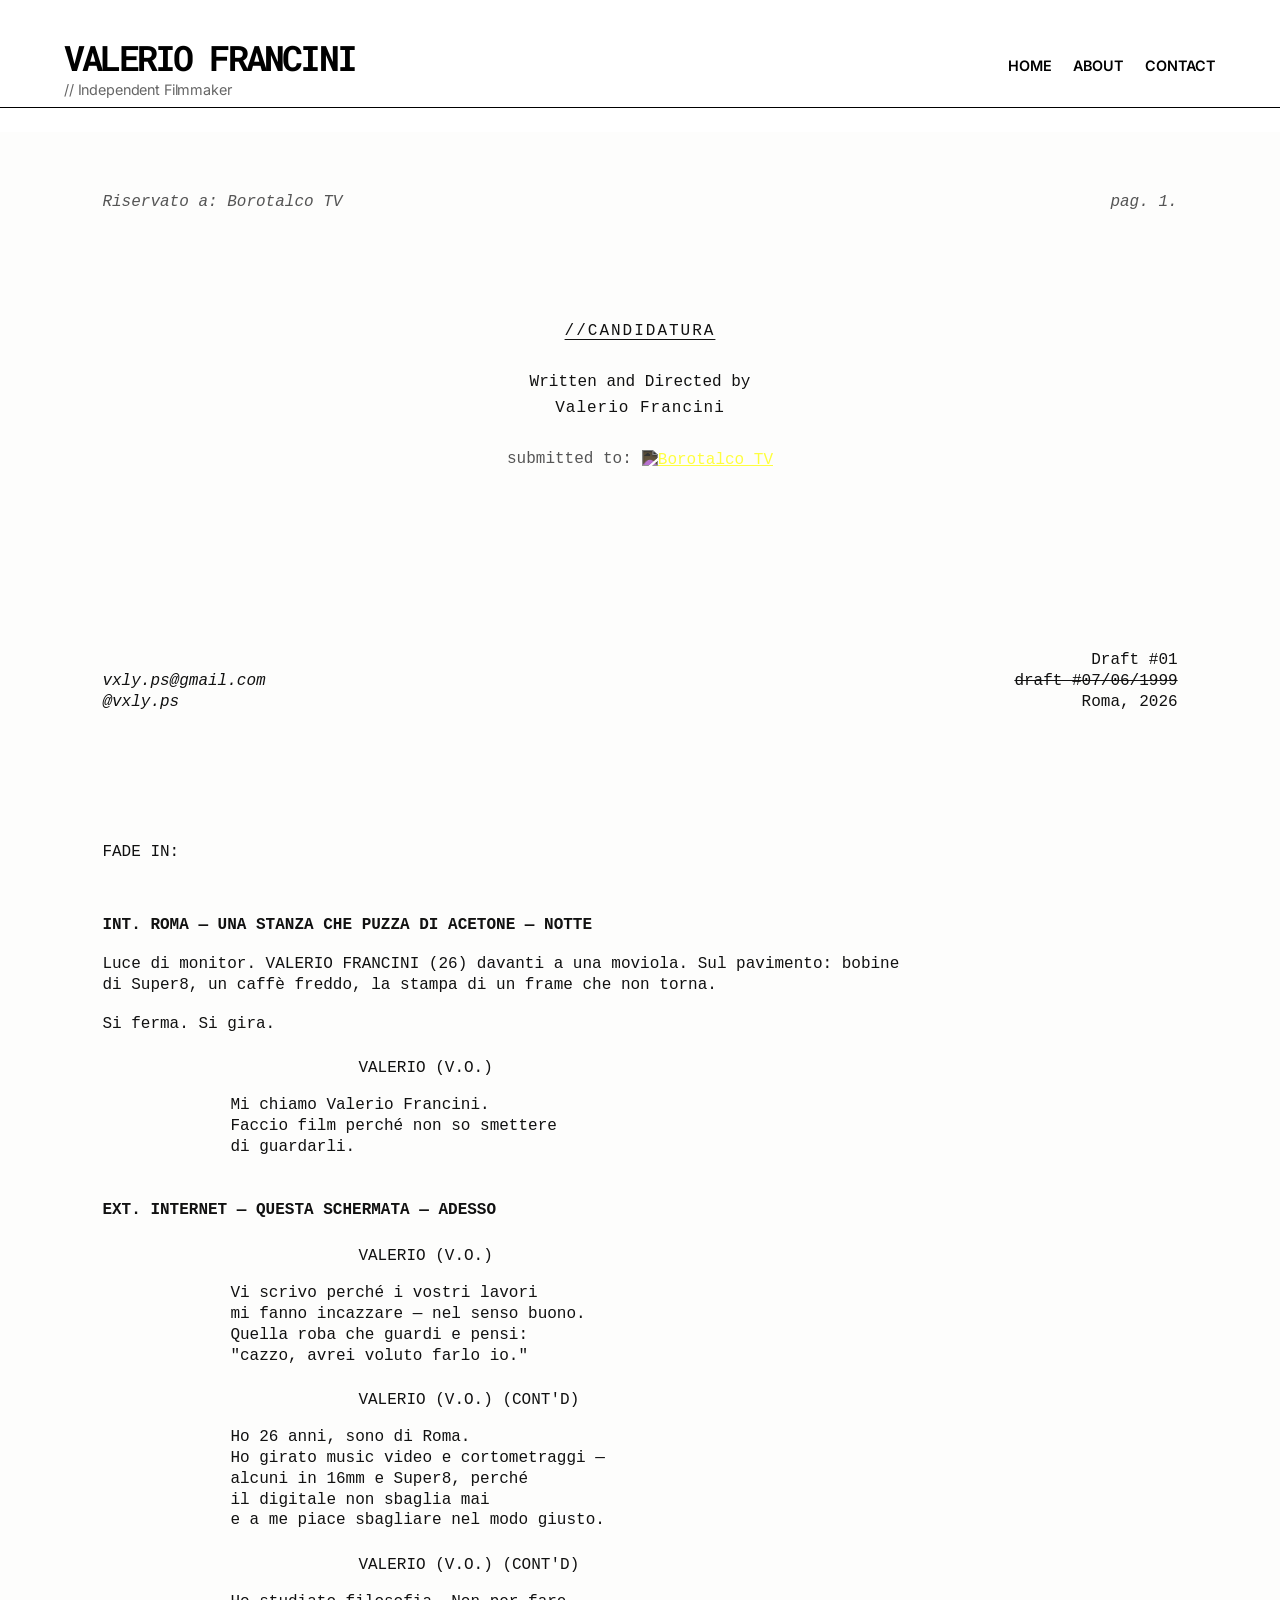
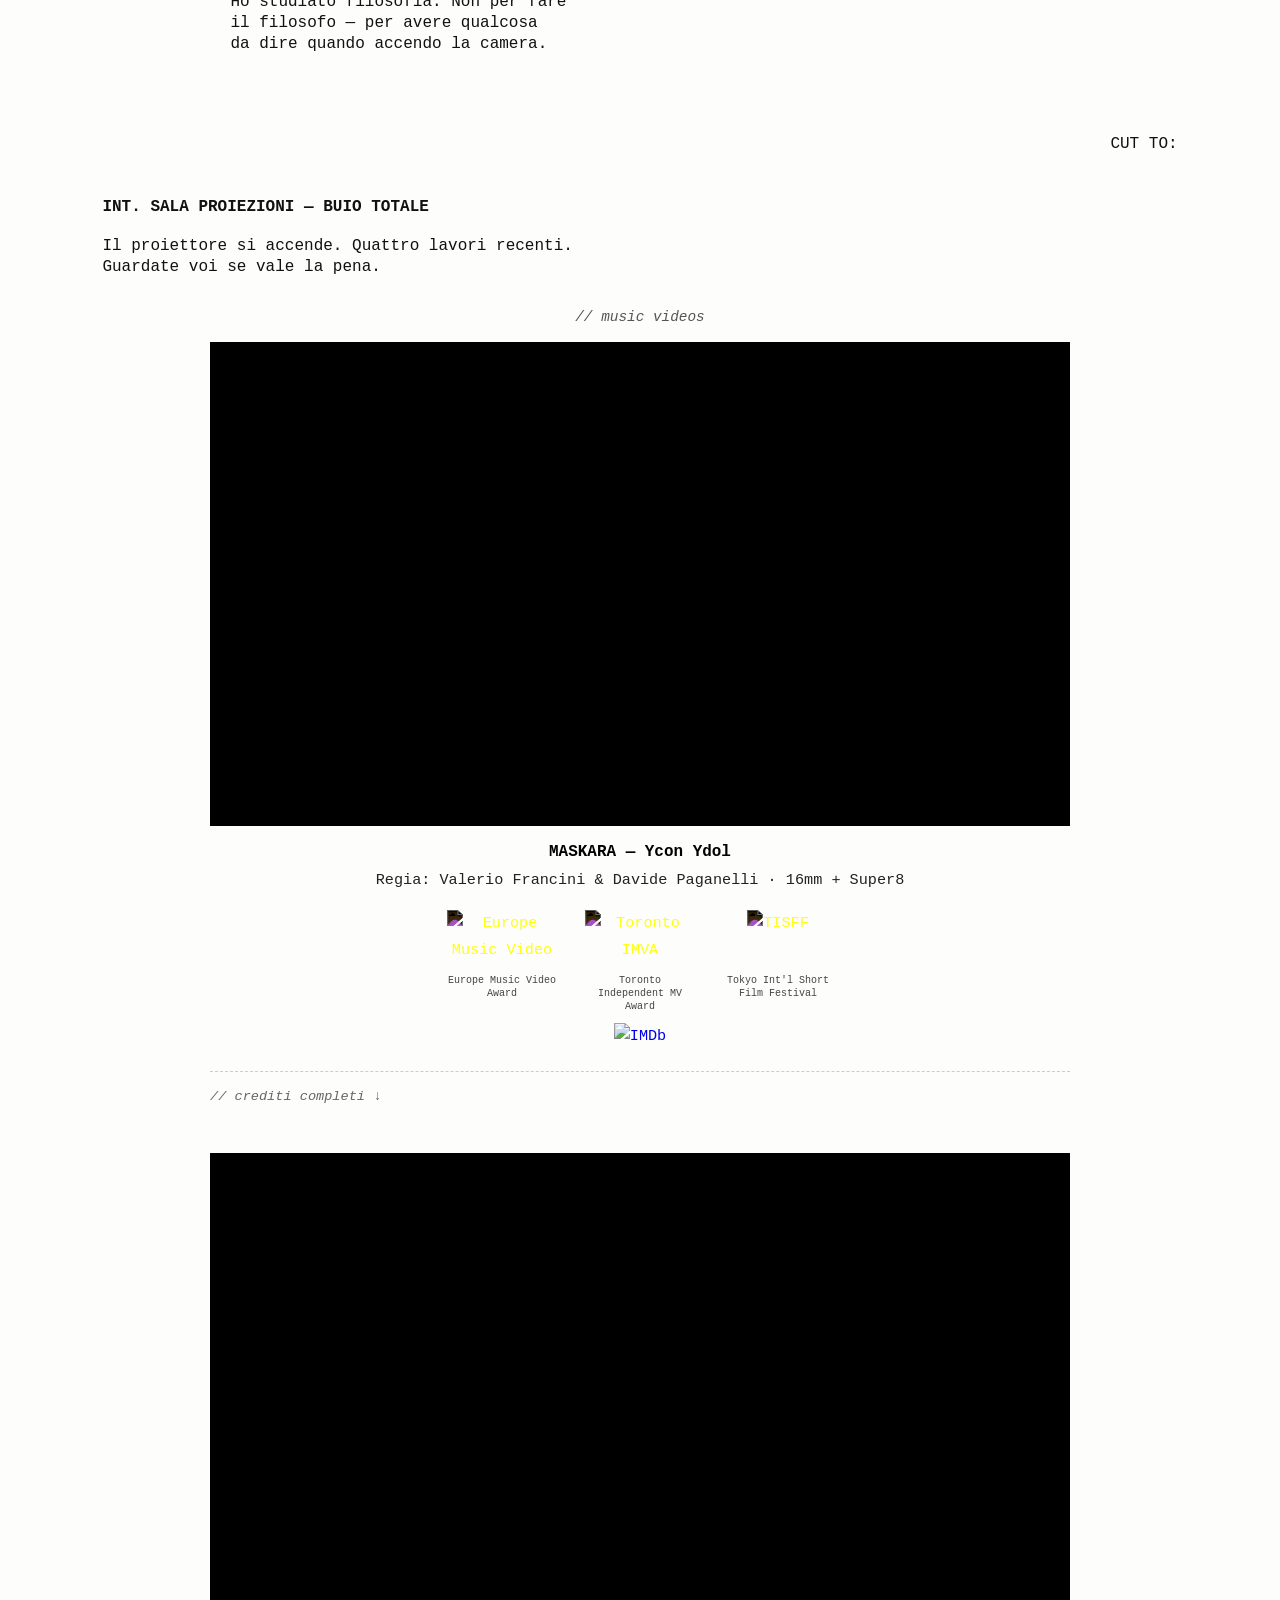
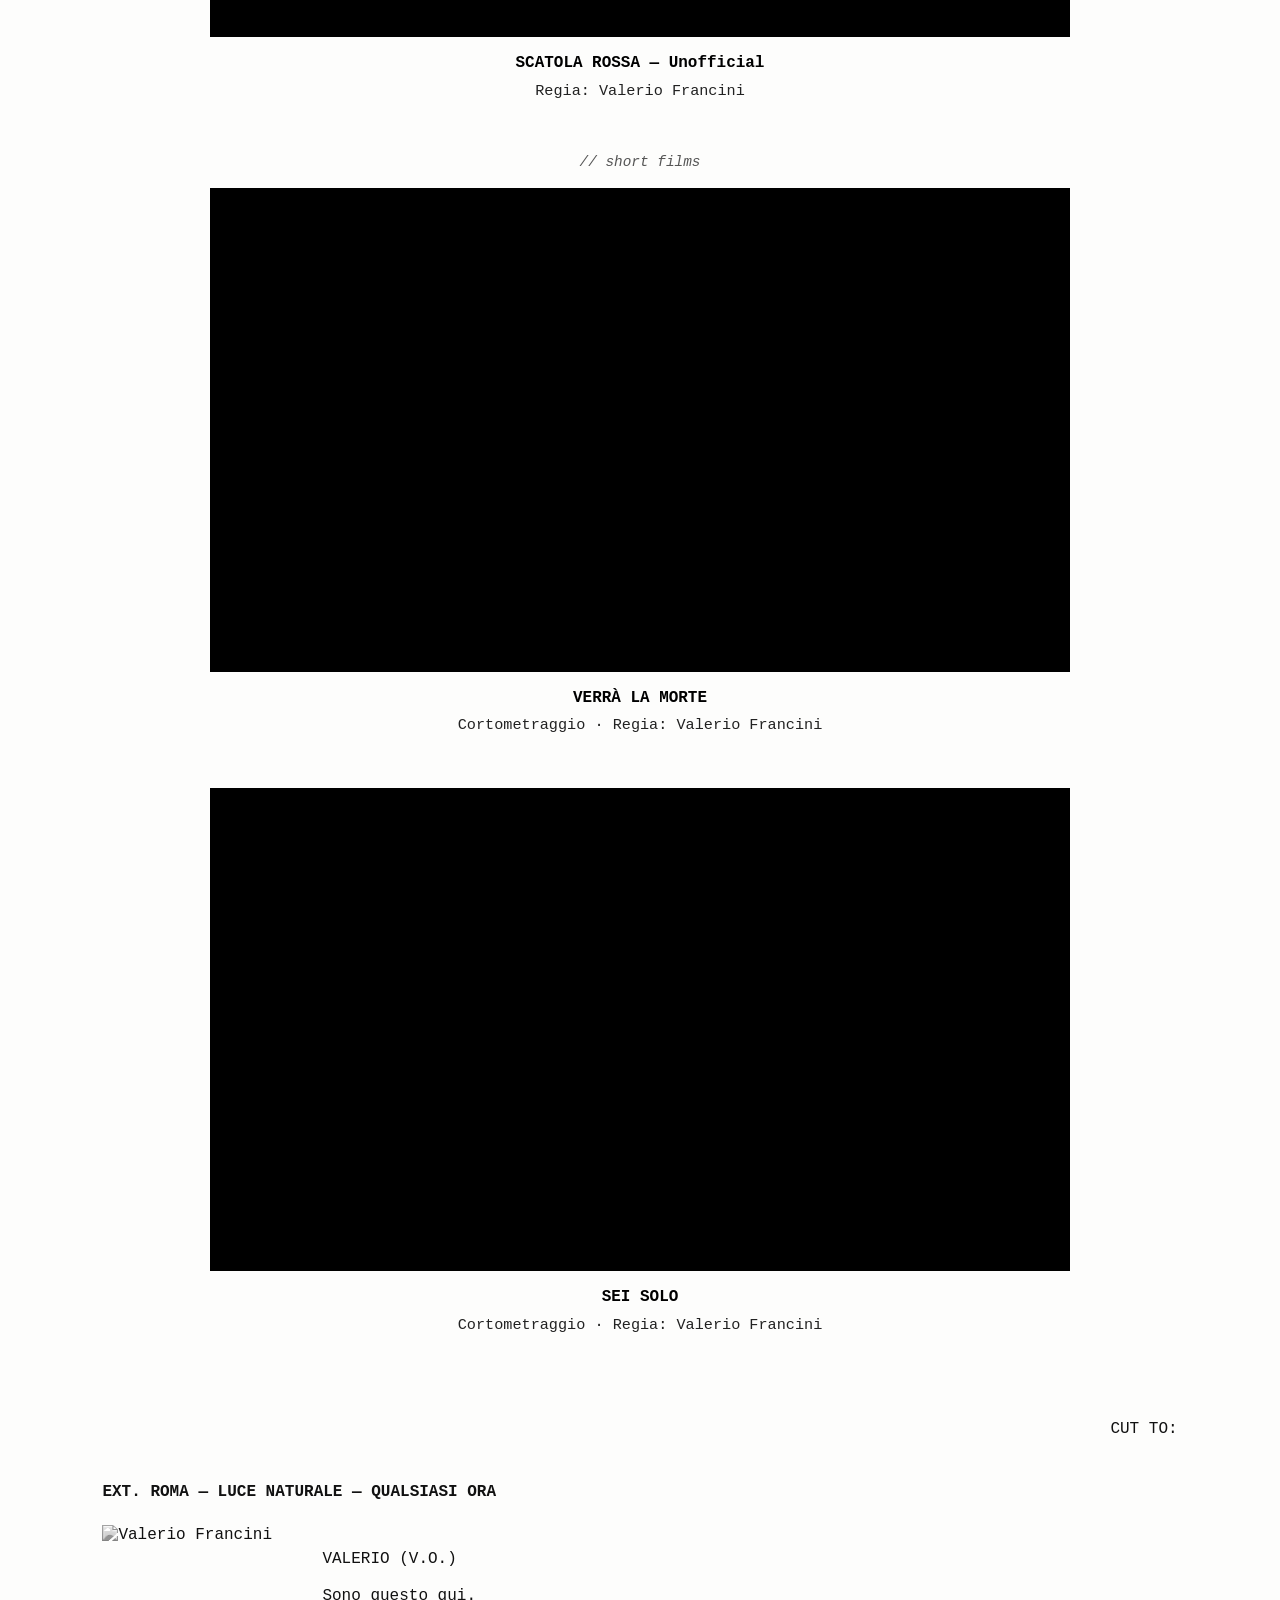
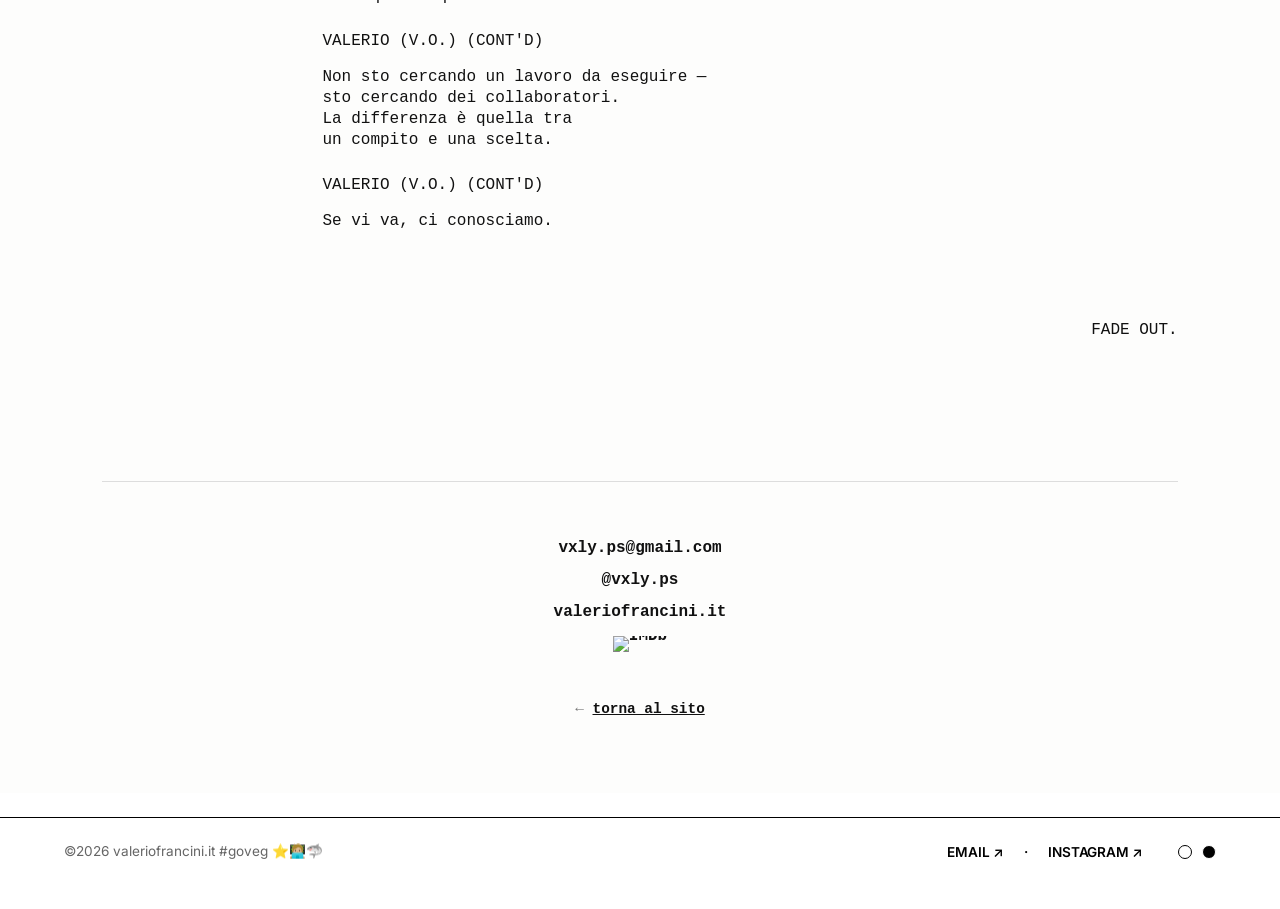
==== commit a6a19d8e: "revert accordion to TISFF, remove copyright + years from video titles Co-Authored-By: Claude Opus 4." ====
--- a/candidatura-borotalco/index.html
+++ b/candidatura-borotalco/index.html
@@ -485,7 +485,6 @@
 
           <div class="s-title-block">
             <div class="s-title">//CANDIDATURA</div>
-            <div class="s-copyright">© Valerio Francini</div>
             <div class="s-byline">Written and Directed by</div>
             <div class="s-author">Valerio Francini</div>
             <div class="s-submitted">
@@ -554,7 +553,7 @@
                 <iframe src="https://www.youtube.com/embed/Jr6r6PKVDSw" title="MASKARA" allowfullscreen loading="lazy"></iframe>
               </div>
               <div class="s-video-meta">
-                <strong>MASKARA — Ycon Ydol (2025)</strong>
+                <strong>MASKARA — Ycon Ydol</strong>
                 <span class="s-credits-list">
                   Regia: Valerio Francini &amp; Davide Paganelli · 16mm + Super8
                 </span>
@@ -665,7 +664,7 @@
                 <iframe src="https://www.youtube.com/embed/hdT2mZ8Vq8o" title="SCATOLA ROSSA" allowfullscreen loading="lazy"></iframe>
               </div>
               <div class="s-video-meta">
-                <strong>SCATOLA ROSSA — Unofficial (2025)</strong>
+                <strong>SCATOLA ROSSA — Unofficial</strong>
                 <span class="s-credits-list">
                   Regia: Valerio Francini
                 </span>
@@ -679,7 +678,7 @@
                 <iframe src="https://www.youtube.com/embed/Oc6n8Mp8Mww" title="VERRÀ LA MORTE" allowfullscreen loading="lazy"></iframe>
               </div>
               <div class="s-video-meta">
-                <strong>VERRÀ LA MORTE (2025)</strong>
+                <strong>VERRÀ LA MORTE</strong>
                 <span class="s-credits-list">
                   Cortometraggio · Regia: Valerio Francini
                 </span>
@@ -691,7 +690,7 @@
                 <iframe src="https://www.youtube.com/embed/-MMFzP4GWtA" title="SEI SOLO" allowfullscreen loading="lazy"></iframe>
               </div>
               <div class="s-video-meta">
-                <strong>SEI SOLO (2025)</strong>
+                <strong>SEI SOLO</strong>
                 <span class="s-credits-list">
                   Cortometraggio · Regia: Valerio Francini
                 </span>
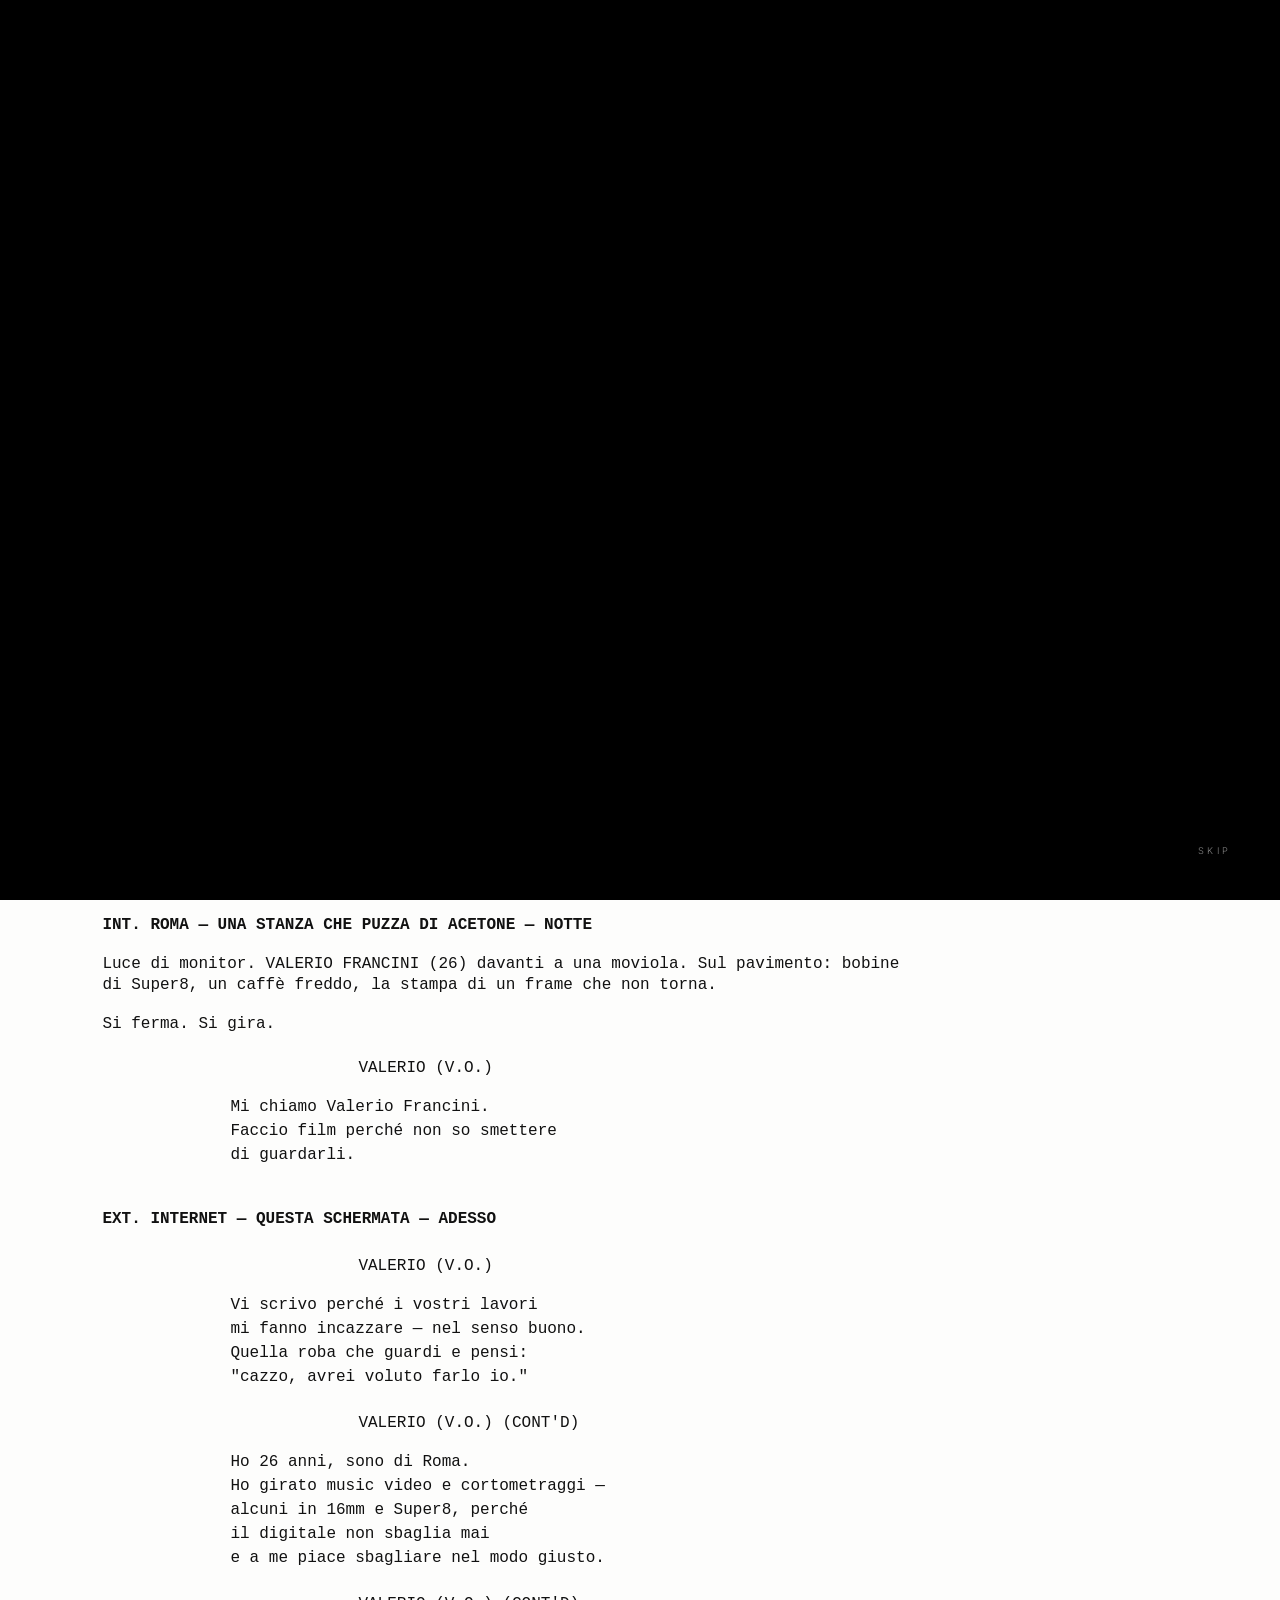
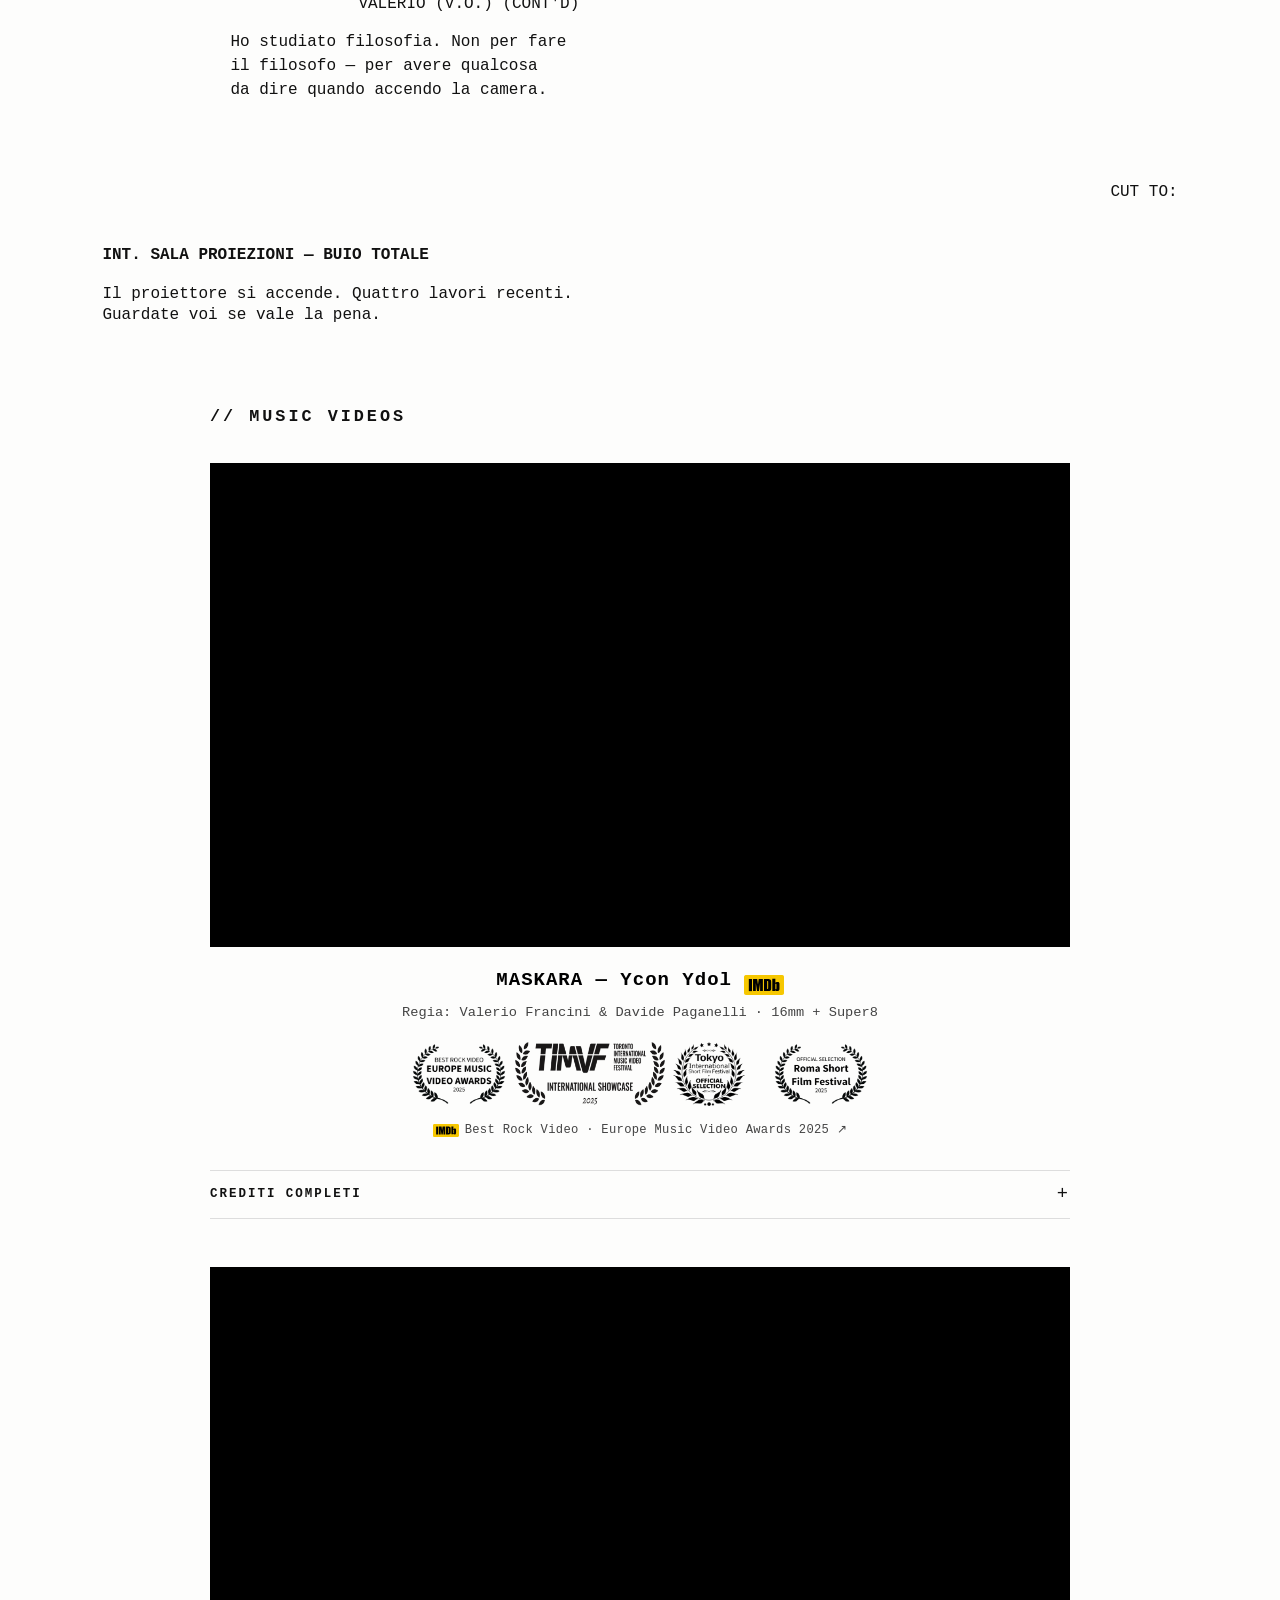
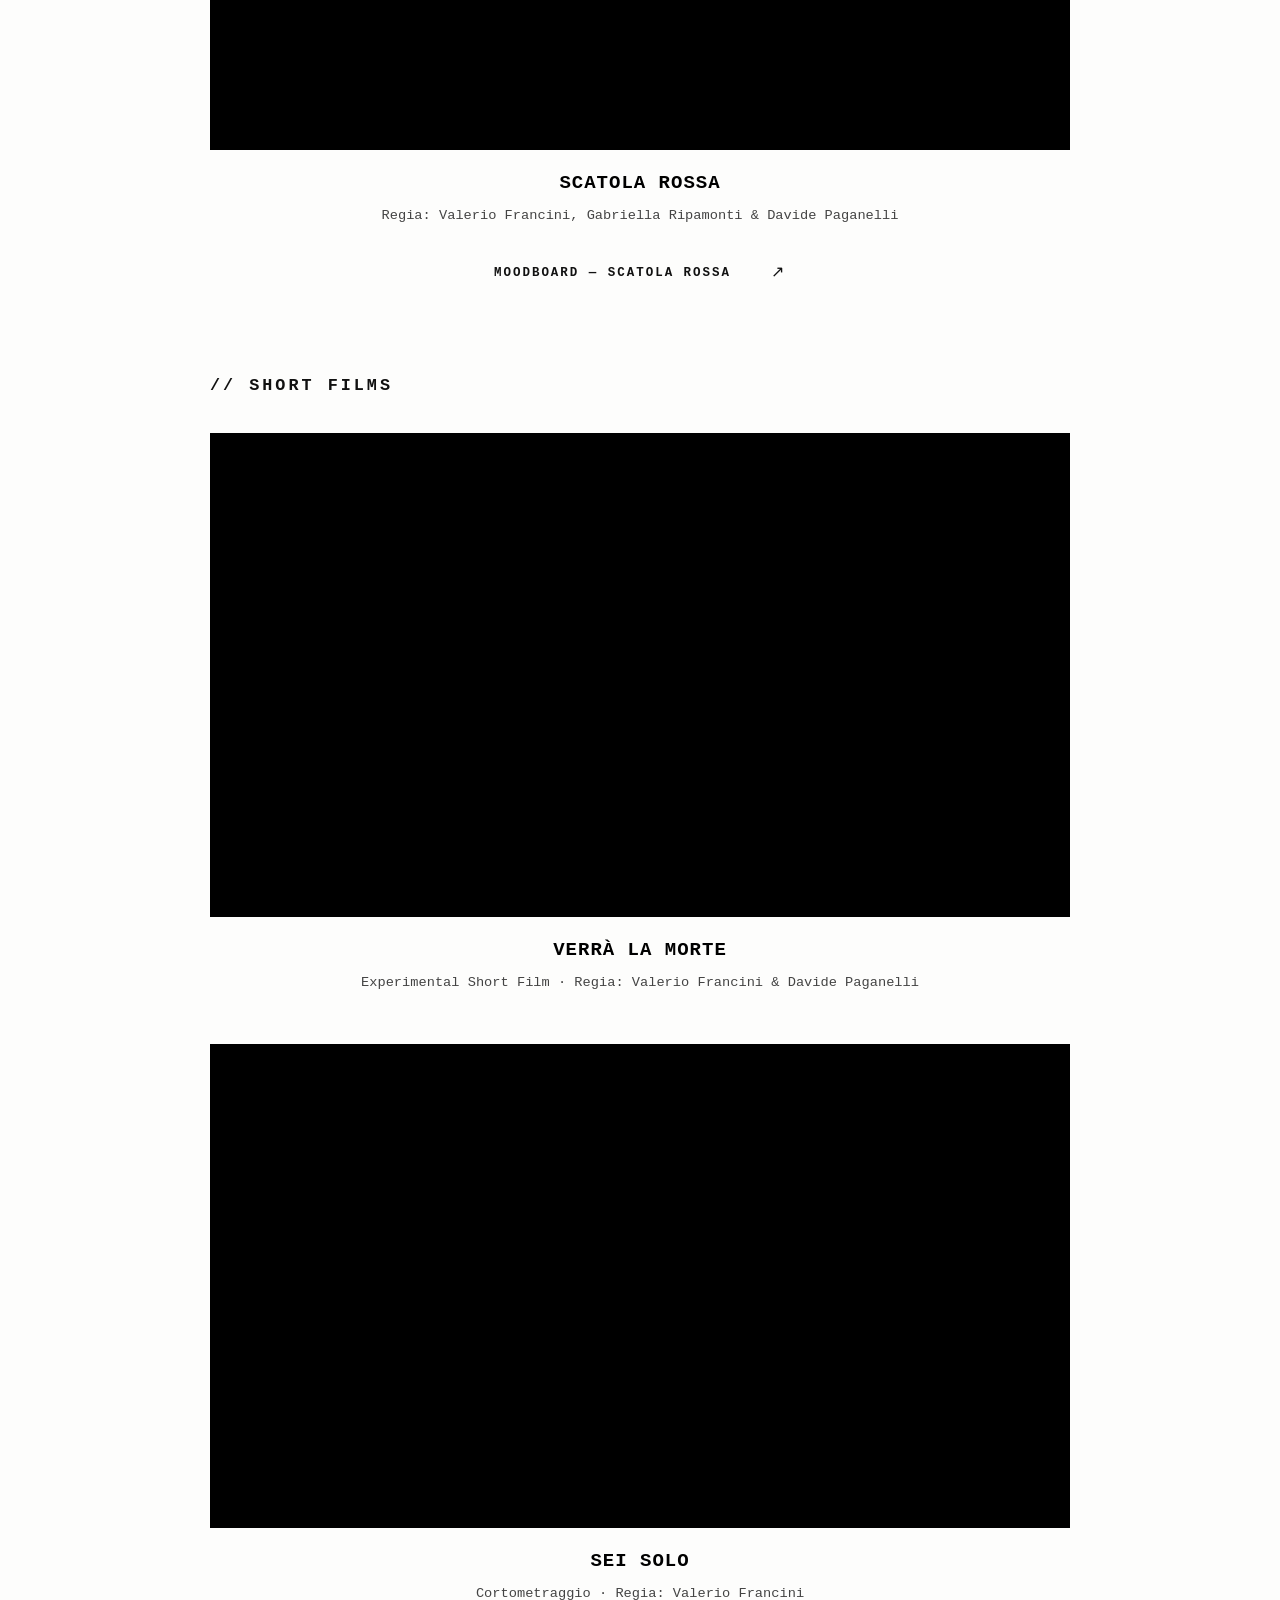
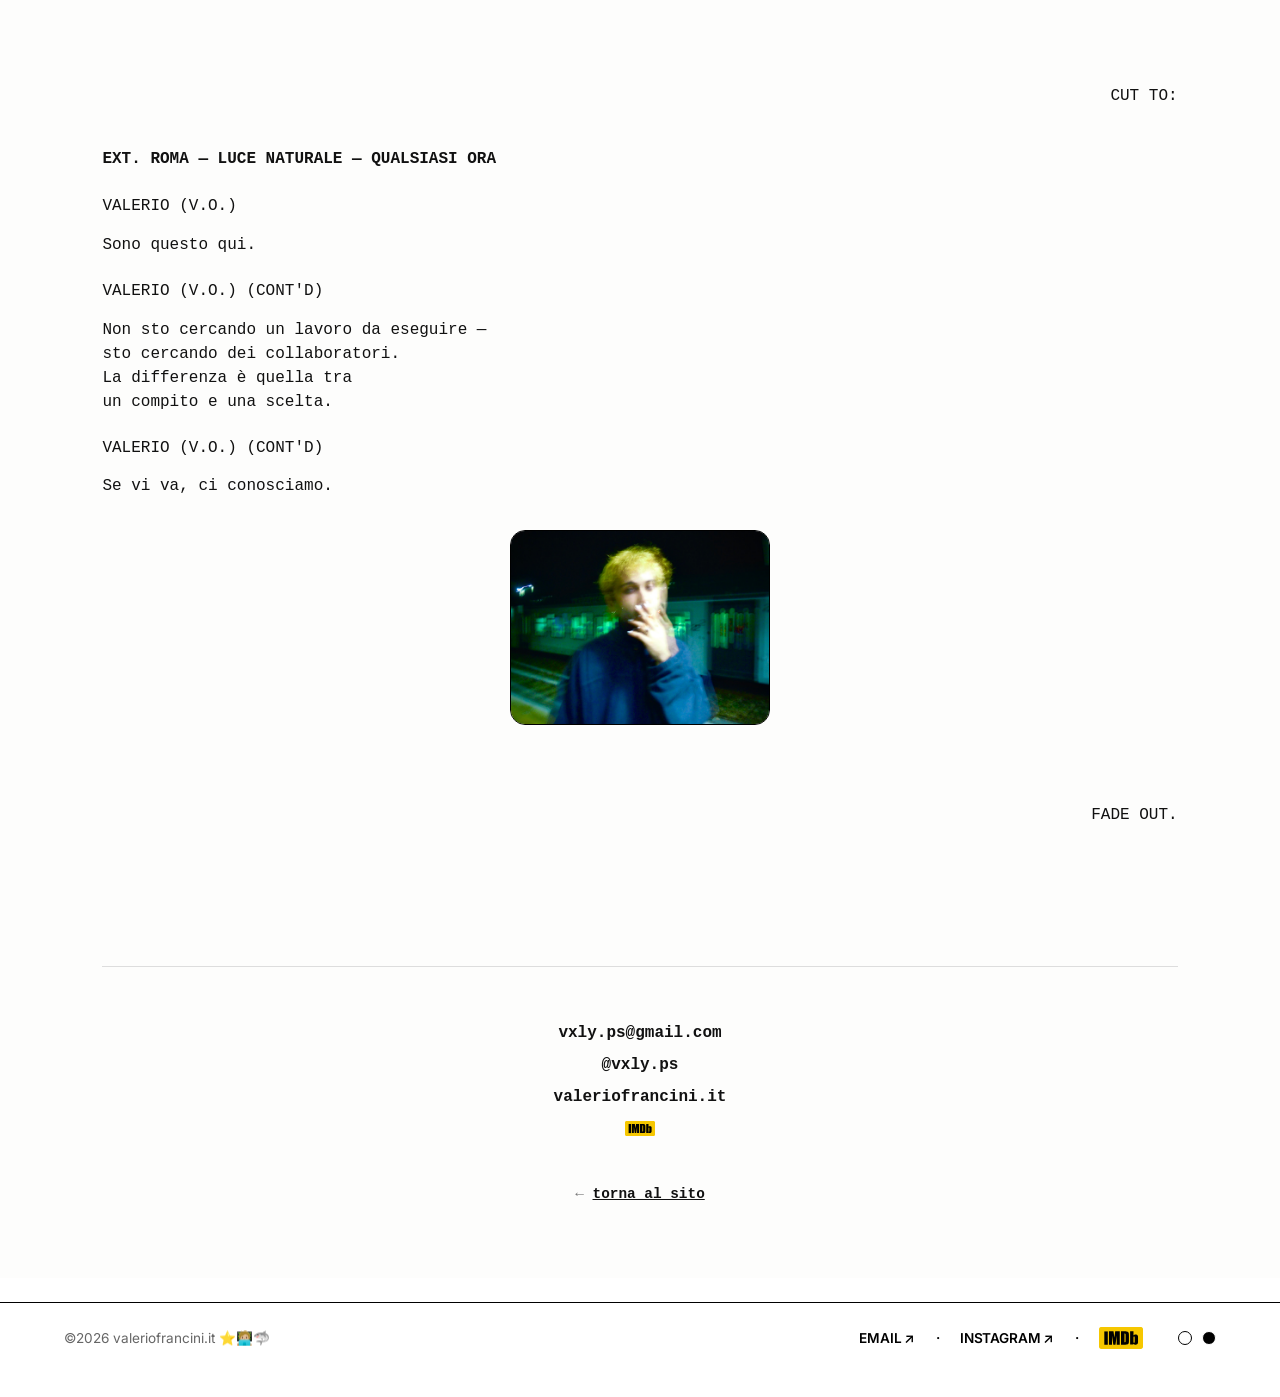
==== commit bf71ea96: "v2 — la mappa: fulmini di pellicola Redesign nello stile Andrea Martinelli / Davide Paganelli: nodi " ====
--- a/candidatura-borotalco/index.html
+++ b/candidatura-borotalco/index.html
@@ -5,13 +5,23 @@
   <meta name="viewport" content="width=device-width, initial-scale=1.0">
   <title>Candidatura — Valerio Francini × Borotalco TV</title>
   <meta name="robots" content="noindex, nofollow">
-  <link rel="icon" href="/images/favicon.png" type="image/png">
+  <meta name="description" content="Una candidatura in formato sceneggiatura. Valerio Francini — regista (+o-), Roma.">
+  <meta name="author" content="Valerio Francini">
+
+  <!-- Open Graph / anteprima link -->
+  <meta property="og:type" content="website">
+  <meta property="og:url" content="https://valeriofrancini.it/candidatura-borotalco/">
+  <meta property="og:title" content="Candidatura — Valerio Francini × Borotalco TV">
+  <meta property="og:description" content="Una candidatura in formato sceneggiatura. FADE IN:">
+  <meta property="og:image" content="https://valeriofrancini.it/images/ValerioFrancini/ValerioFrancini_PP.jpg">
+  <meta name="twitter:card" content="summary_large_image">
+  <link rel="icon" href="../images/Favicon_Emoji_VF.png" type="image/png">
 
   <link rel="preconnect" href="https://fonts.googleapis.com">
   <link rel="preconnect" href="https://fonts.gstatic.com" crossorigin>
   <link href="https://fonts.googleapis.com/css2?family=Inter:wght@300;400;500;600;700;800&family=Roboto+Mono:wght@700&display=swap" rel="stylesheet">
 
-  <link rel="stylesheet" href="/assets/style.css">
+  <link rel="stylesheet" href="../assets/style.css">
 
   <style>
     /* Questa pagina scrolla liberamente */
@@ -100,13 +110,14 @@
       text-decoration: underline;
       text-underline-offset: 4px;
       font-size: 1em;
+      font-weight: 600;
     }
     .s-byline { margin-bottom: 6px; }
     .s-author { letter-spacing: 1px; margin-bottom: 30px; }
     .s-copyright {
       text-align: center;
       font-size: 0.72em;
-      color: #888;
+      color: #666;
       font-style: italic;
       margin-top: -4px;
       margin-bottom: 22px;
@@ -192,6 +203,7 @@
       margin-left: clamp(50px, 10vw, 150px);
       max-width: 600px;
       margin-bottom: 8px;
+      line-height: 1.5;
     }
 
     /* --- IMDb badge nel copione --- */
@@ -213,21 +225,38 @@
 
     /* --- Crediti completi (details/summary) --- */
     .s-full-credits {
-      margin-top: 20px;
-      padding-top: 16px;
-      border-top: 1px dashed #ccc;
+      margin-top: 22px;
+      padding-top: 14px;
+      border-top: 1px solid #ddd;
+      border-bottom: 1px solid #ddd;
+      padding-bottom: 14px;
       max-width: 860px;
       text-align: left; /* override parent centering */
     }
     .s-full-credits summary {
-      font-style: italic;
-      color: #666;
-      font-size: 0.85em;
+      display: flex;
+      align-items: center;
+      justify-content: space-between;
+      text-transform: uppercase;
+      font-weight: 700;
+      color: #111;
+      font-size: 0.78em;
+      letter-spacing: 2px;
       cursor: pointer;
       user-select: none;
       list-style: none;
       margin-bottom: 0;
-    }
+      transition: opacity 0.2s;
+    }
+    .s-full-credits summary:hover { opacity: 0.55; }
+    .s-full-credits summary::after {
+      content: '+';
+      font-size: 1.5em;
+      font-weight: 400;
+      line-height: 1;
+      transition: transform 0.25s;
+    }
+    .s-full-credits[open] summary::after { transform: rotate(45deg); }
     .s-full-credits summary::-webkit-details-marker { display: none; }
     .s-full-credits[open] summary { margin-bottom: 18px; }
     .s-credits-table {
@@ -256,29 +285,27 @@
       gap: 8px;
     }
     .s-credits-role {
-      color: #888;
+      color: #555;
       flex-shrink: 0;
       min-width: 120px;
     }
-    .s-credits-name { color: #333; }
-    .s-credits-note {
-      font-style: italic;
-      color: #999;
-      font-size: 0.9em;
-      margin-top: 8px;
-    }
+    .s-credits-name { color: #222; }
     @media(max-width: 700px) {
       .s-credits-table { columns: 1; }
       .s-credits-role { min-width: 90px; }
     }
 
-    /* --- Video nel copione --- */
+    /* --- Separatori di sezione --- */
     .s-video-label {
-      font-style: italic;
-      color: #555;
-      margin: 30px 0 16px;
-      font-size: 0.9em;
-      text-align: center;
+      font-style: normal;
+      color: #111;
+      text-transform: uppercase;
+      font-weight: 700;
+      font-size: 1.05em;
+      letter-spacing: 3px;
+      text-align: left;
+      max-width: 860px;
+      margin: 80px auto 36px;
     }
     .s-video-item {
       margin: 0 auto 48px;
@@ -298,14 +325,26 @@
     .s-video-meta {
       font-size: 0.95em;
       color: #111;
-      margin-top: 12px;
+      margin-top: 16px;
       line-height: 1.8;
       text-align: center;
     }
-    .s-video-meta strong { color: #000; display: block; font-size: 1.05em; }
+    .s-video-title-row {
+      display: inline-flex;
+      align-items: center;
+      gap: 12px;
+    }
+    .s-video-meta strong {
+      color: #000;
+      display: block;
+      font-size: 1.25em;
+      letter-spacing: 1px;
+    }
     .s-video-meta .s-credits-list {
-      margin-top: 6px;
-      color: #222;
+      display: block;
+      margin-top: 4px;
+      color: #444;
+      font-size: 0.9em;
     }
 
     /* --- Awards display --- */
@@ -329,35 +368,28 @@
     }
     .s-award-item:hover { opacity: 0.6; }
     .s-award-img {
-      height: 56px;
+      height: 64px;
       width: auto;
-      filter: invert(1); /* sempre scuro su sfondo bianco copione */
-    }
-    .s-award-label {
-      font-size: 0.66em;
-      line-height: 1.3;
+      max-width: 150px;
+      filter: none; /* laurel nere su sfondo bianco — già leggibili */
+    }
+    .s-imdb-event-row {
+      margin-top: 14px;
+      text-align: center;
+    }
+    .s-imdb-event-link {
+      display: inline-flex;
+      align-items: center;
+      gap: 6px;
+      text-decoration: none;
       color: #444;
-    }
-
-    /* --- About + foto nel copione --- */
-    .s-about-block {
-      display: flex;
-      gap: 30px;
-      align-items: flex-start;
-      margin: 20px 0 10px;
-      max-width: 800px;
-    }
-    .s-about-photo {
-      flex: 0 0 190px;
-    }
-    .s-about-photo img {
-      width: 100%;
-      aspect-ratio: 3/4;
-      object-fit: cover;
-      display: block;
-      filter: grayscale(100%);
-    }
-    .s-about-text { flex: 1; }
+      font-size: 0.8em;
+      letter-spacing: 0.3px;
+      transition: opacity 0.3s;
+    }
+    .s-imdb-event-link:hover { opacity: 0.6; }
+
+    /* --- About nel copione --- */
     .s-about-text .s-character,
     .s-about-text .s-paren,
     .s-about-text .s-dialogue {
@@ -365,6 +397,49 @@
       max-width: 100%;
     }
 
+    /* --- Foto centrata sotto dialogo --- */
+    .s-about-photo-center {
+      text-align: center;
+      margin: 32px auto 10px;
+      max-width: 260px;
+    }
+    .s-about-photo-center img {
+      width: 100%;
+      aspect-ratio: 4/3;
+      object-fit: cover;
+      display: block;
+      margin: 0 auto;
+      border-radius: 15px;
+      border: 1px solid var(--border-color);
+    }
+
+    /* --- Moodboard button --- */
+    .s-moodboard-btn-wrap {
+      margin-top: 22px;
+      text-align: center;
+    }
+    .s-moodboard-btn {
+      display: inline-flex;
+      align-items: center;
+      justify-content: space-between;
+      gap: 40px;
+      min-width: 260px;
+      padding: 12px 18px;
+      color: #111;
+      text-decoration: none !important;
+      font-family: 'Courier New', Courier, monospace;
+      font-size: 0.78em;
+      font-weight: 700;
+      letter-spacing: 2px;
+      text-transform: uppercase;
+      transition: background 0.18s, color 0.18s;
+    }
+    .s-moodboard-btn::after { content: '↗'; font-size: 1.25em; font-weight: 400; }
+    .s-moodboard-btn:hover {
+      background: #111;
+      color: #fdfdfc;
+    }
+
     /* --- Fine / contatti --- */
     .s-end {
       border-top: 1px solid #ddd;
@@ -392,37 +467,9 @@
     .s-back {
       text-align: center;
       font-style: italic;
-      color: #999;
-      font-size: 0.85em;
-      margin-top: 30px;
-    }
-    .s-back a { color: #555; }
-    .s-back a:hover { text-decoration: underline; }
-
-    /* RIMOSSO — vecchia firma */
-    .s-signature {
-      border: 1px solid #ccc;
-      padding: 22px 30px;
-      margin-bottom: 50px;
-      max-width: 600px;
-      font-size: 0.9em;
-    }
-    .s-sig-row {
-      display: flex;
-      align-items: flex-end;
-      gap: 12px;
-      margin-bottom: 16px;
-    }
-    .s-sig-row:last-child { margin-bottom: 0; }
-    .s-sig-label { white-space: nowrap; flex-shrink: 0; color: #555; }
-    .s-sig-line { flex: 1; border-bottom: 1px solid #aaa; height: 16px; }
-    .s-sig-value { white-space: nowrap; flex-shrink: 0; }
-    .s-sig-value.pending { color: #aaa; font-style: italic; }
-
-    .s-back {
-      font-style: italic;
       color: #777;
       font-size: 0.9em;
+      margin-top: 30px;
     }
     .s-back a {
       color: #111;
@@ -430,24 +477,57 @@
       font-weight: bold;
     }
     .s-back a:hover { text-decoration: underline; }
+
+    /* --- Print: Cmd+P → copione impaginato come un vero script --- */
+    .s-print-url { display: none; }
+    @media print {
+      .portfolio-header-vf,
+      .portfolio-footer-vf,
+      .s-back,
+      #vf-intro-overlay { display: none !important; }
+      body { background: #fff !important; overflow: visible !important; }
+      .screenplay-wrap { margin: 0; font-size: 12pt; }
+      .screenplay-page { padding: 0 0.5in; }
+      .s-title-block { margin-bottom: 3in; }
+      .s-meta-bottom { margin-bottom: 0; page-break-after: always; }
+      /* i video non si stampano: al loro posto il link */
+      .s-video-wrapper { display: none; }
+      .s-print-url {
+        display: block;
+        text-align: center;
+        font-size: 0.85em;
+        color: #111;
+        border: 1px solid #111;
+        padding: 10px;
+        margin-bottom: 8px;
+      }
+      .s-video-item { page-break-inside: avoid; }
+      .s-full-credits, .s-imdb-badge { display: none; }
+      .s-moodboard-btn::after { content: ' — valeriofrancini.it/images/scatola-rossa-moodboard.pdf'; font-size: 0.9em; }
+      .s-about-photo-center { page-break-inside: avoid; }
+    }
 
     /* --- Mobile --- */
     @media (max-width: 700px) {
       .screenplay-page { padding: 40px 6vw; }
       .s-header-top { flex-direction: column; gap: 6px; margin-bottom: 8vh; }
       .s-title-block { margin-bottom: 12vh; }
+      .s-title { font-weight: 700; }
       .s-meta-bottom { flex-direction: column; gap: 20px; margin-bottom: 80px; }
       .s-meta-right { text-align: left; }
       /* Mobile: mantieni rientri screenplay ridotti ma presenti */
       .s-character { margin-left: 15vw; }
       .s-paren     { margin-left: 10vw; }
       .s-dialogue  { margin-left: 5vw; max-width: 90vw; }
-      .s-about-block { flex-direction: column; }
-      .s-about-photo { flex: none; width: 100%; max-width: 220px; }
       /* About text: dialoghi a sinistra senza rientri extra */
       .s-about-text .s-character,
       .s-about-text .s-paren,
       .s-about-text .s-dialogue { margin-left: 0; max-width: 100%; }
+      .s-video-label { font-size: 0.9em; letter-spacing: 2px; margin: 56px auto 24px; }
+      .s-video-meta strong { font-size: 1.1em; }
+      .s-award-img { height: 52px; }
+      .s-awards-row { gap: 18px; }
+      .s-moodboard-btn { min-width: 0; width: 100%; box-sizing: border-box; gap: 16px; }
     }
   </style>
 </head>
@@ -459,14 +539,14 @@
     <!-- HEADER DEL SITO -->
     <header class="portfolio-header-vf">
       <div>
-        <a href="/" class="header-title-link-vf">
+        <a href="../" class="header-title-link-vf">
           <h1 class="header-title-vf">Valerio Francini</h1>
         </a>
-        <p class="header-subtitle-vf">// Independent Filmmaker</p>
+        <p class="header-subtitle-vf">// regista (+o-)</p>
       </div>
       <nav class="portfolio-nav-vf">
-        <a href="/">Home</a>
-        <a href="/chi-sono/">About</a>
+        <a href="../">Home</a>
+        <a href="../chi-sono/">About</a>
         <a href="#" id="contact-trigger-vf">Contact</a>
       </nav>
     </header>
@@ -490,7 +570,7 @@
             <div class="s-submitted">
               submitted to:
               <a href="https://www.borotalco.tv/" target="_blank" rel="noopener">
-                <img src="https://www.borotalco.tv/wp-content/themes/borotalco/images/logo-white.svg" alt="Borotalco TV" class="s-submitted-logo">
+                <img src="../images/logos/borotalco-white.svg" alt="Borotalco TV" class="s-submitted-logo">
               </a>
             </div>
           </div>
@@ -501,7 +581,7 @@
               <a href="https://instagram.com/vxly.ps" target="_blank" rel="noopener" style="color:inherit;text-decoration:none;font-style:italic;">@vxly.ps</a>
             </div>
             <div class="s-meta-right">
-              Draft #01<br>
+              Draft #17<br>
               <del>draft #07/06/1999</del><br>
               Roma, 2026
             </div>
@@ -552,31 +632,40 @@
               <div class="s-video-wrapper">
                 <iframe src="https://www.youtube.com/embed/Jr6r6PKVDSw" title="MASKARA" allowfullscreen loading="lazy"></iframe>
               </div>
+              <span class="s-print-url">▶ youtu.be/Jr6r6PKVDSw</span>
               <div class="s-video-meta">
-                <strong>MASKARA — Ycon Ydol</strong>
+                <span class="s-video-title-row">
+                  <strong>MASKARA — Ycon Ydol</strong>
+                  <a href="https://www.imdb.com/it/title/tt41511262/" target="_blank" rel="noopener" title="MASKARA su IMDb" class="s-imdb-badge">
+                    <img src="../images/logos/imdb.svg" alt="IMDb" class="s-imdb-logo">
+                  </a>
+                </span>
                 <span class="s-credits-list">
                   Regia: Valerio Francini &amp; Davide Paganelli · 16mm + Super8
                 </span>
                 <div class="s-awards-row">
-                  <a href="https://www.emusicawards.eu/winners/" target="_blank" rel="noopener" class="s-award-item" title="Europe Music Video Award">
-                    <img src="/images/europe-mv-award-crown.png" alt="Europe Music Video Award" class="s-award-img">
-                    <span class="s-award-label">Europe Music Video Award</span>
+                  <a href="https://www.emusicawards.eu/blogall/winners-of-season-20/" target="_blank" rel="noopener" class="s-award-item" title="Best Rock Video — Europe Music Video Awards 2025">
+                    <img src="../images/laurel/emva-2025.png" alt="Europe Music Video Award" class="s-award-img">
                   </a>
-                  <a href="https://timvf.ca/" target="_blank" rel="noopener" class="s-award-item" title="Toronto Independent MV Award">
-                    <img src="/images/toronto-mv-award-crown.png" alt="Toronto IMVA" class="s-award-img">
-                    <span class="s-award-label">Toronto Independent MV Award</span>
+                  <a href="https://www.imdb.com/it/event/ev0039635/2025/1/" target="_blank" rel="noopener" class="s-award-item" title="Toronto International Music Video Festival">
+                    <img src="../images/laurel/timvf-2025.png" alt="TIMVF" class="s-award-img">
                   </a>
                   <a href="https://www.tokyoshortfilmfest.com/post/maskara-yconydol-valerio-francini-davide-paganelli" target="_blank" rel="noopener" class="s-award-item" title="Tokyo International Short Film Festival">
-                    <img src="/images/TISFF.png" alt="TISFF" class="s-award-img">
-                    <span class="s-award-label">Tokyo Int'l Short Film Festival</span>
+                    <img src="../images/laurel/tisff-2025.png" alt="TISFF" class="s-award-img">
+                  </a>
+                  <span class="s-award-item" title="Roma Short Film Festival">
+                    <img src="../images/laurel/roma-sff-2025.png" alt="Roma Short Film Festival" class="s-award-img">
+                  </span>
+                </div>
+                <div class="s-imdb-event-row">
+                  <a href="https://www.imdb.com/it/event/ev0041088/2025/1/" target="_blank" rel="noopener" class="s-imdb-event-link" title="Europe Music Video Awards 2025 su IMDb">
+                    <img src="../images/logos/imdb.svg" alt="IMDb" style="height:13px;width:auto;filter:none;vertical-align:middle;">
+                    <span>Best Rock Video · Europe Music Video Awards 2025 ↗</span>
                   </a>
                 </div>
-                <a href="https://www.imdb.com/it/title/tt41511262/" target="_blank" rel="noopener" title="MASKARA su IMDb" class="s-imdb-badge">
-                  <img src="https://upload.wikimedia.org/wikipedia/commons/6/69/IMDB_Logo_2016.svg" alt="IMDb" class="s-imdb-logo" style="filter:none;">
-                </a>
               </div>
               <details class="s-full-credits">
-                <summary>// crediti completi ↓</summary>
+                <summary>crediti completi</summary>
                 <div class="s-credits-table">
 
                   <div class="s-credits-section">
@@ -663,11 +752,15 @@
               <div class="s-video-wrapper">
                 <iframe src="https://www.youtube.com/embed/hdT2mZ8Vq8o" title="SCATOLA ROSSA" allowfullscreen loading="lazy"></iframe>
               </div>
+              <span class="s-print-url">▶ youtu.be/hdT2mZ8Vq8o</span>
               <div class="s-video-meta">
-                <strong>SCATOLA ROSSA — Unofficial</strong>
+                <strong>SCATOLA ROSSA</strong>
                 <span class="s-credits-list">
-                  Regia: Valerio Francini
+                  Regia: Valerio Francini, Gabriella Ripamonti &amp; Davide Paganelli
                 </span>
+              </div>
+              <div class="s-moodboard-btn-wrap">
+                <a href="../images/scatola-rossa-moodboard.pdf" target="_blank" rel="noopener" class="s-moodboard-btn">Moodboard — Scatola Rossa</a>
               </div>
             </div>
 
@@ -677,10 +770,11 @@
               <div class="s-video-wrapper">
                 <iframe src="https://www.youtube.com/embed/Oc6n8Mp8Mww" title="VERRÀ LA MORTE" allowfullscreen loading="lazy"></iframe>
               </div>
+              <span class="s-print-url">▶ youtu.be/Oc6n8Mp8Mww</span>
               <div class="s-video-meta">
                 <strong>VERRÀ LA MORTE</strong>
                 <span class="s-credits-list">
-                  Cortometraggio · Regia: Valerio Francini
+                  Experimental Short Film · Regia: Valerio Francini &amp; Davide Paganelli
                 </span>
               </div>
             </div>
@@ -689,6 +783,7 @@
               <div class="s-video-wrapper">
                 <iframe src="https://www.youtube.com/embed/-MMFzP4GWtA" title="SEI SOLO" allowfullscreen loading="lazy"></iframe>
               </div>
+              <span class="s-print-url">▶ youtu.be/-MMFzP4GWtA</span>
               <div class="s-video-meta">
                 <strong>SEI SOLO</strong>
                 <span class="s-credits-list">
@@ -704,20 +799,19 @@
               <span class="s-slug">EXT. ROMA — LUCE NATURALE — QUALSIASI ORA</span>
             </div>
 
-            <div class="s-about-block">
-              <div class="s-about-photo">
-                <img src="/images/valerio-francini-portrait-1.jpg" alt="Valerio Francini">
-              </div>
-              <div class="s-about-text">
-                <p class="s-character">VALERIO (V.O.)</p>
-                <p class="s-dialogue">Sono questo qui.</p>
-
-                <p class="s-character">VALERIO (V.O.) (CONT'D)</p>
-                <p class="s-dialogue">Non sto cercando un lavoro da eseguire —<br>sto cercando dei collaboratori.<br>La differenza è quella tra<br>un compito e una scelta.</p>
-
-                <p class="s-character">VALERIO (V.O.) (CONT'D)</p>
-                <p class="s-dialogue">Se vi va, ci conosciamo.</p>
-              </div>
+            <div class="s-about-text">
+              <p class="s-character">VALERIO (V.O.)</p>
+              <p class="s-dialogue">Sono questo qui.</p>
+
+              <p class="s-character">VALERIO (V.O.) (CONT'D)</p>
+              <p class="s-dialogue">Non sto cercando un lavoro da eseguire —<br>sto cercando dei collaboratori.<br>La differenza è quella tra<br>un compito e una scelta.</p>
+
+              <p class="s-character">VALERIO (V.O.) (CONT'D)</p>
+              <p class="s-dialogue">Se vi va, ci conosciamo.</p>
+            </div>
+
+            <div class="s-about-photo-center">
+              <img src="../images/ValerioFrancini/ValerioFrancini_PP.jpg" alt="Valerio Francini">
             </div>
 
             <div class="s-transition-out">FADE OUT.</div>
@@ -730,13 +824,13 @@
             <div class="s-contacts-final">
               <a href="mailto:vxly.ps@gmail.com">vxly.ps@gmail.com</a><br>
               <a href="https://instagram.com/vxly.ps" target="_blank" rel="noopener">@vxly.ps</a><br>
-              <a href="/">valeriofrancini.it</a><br>
+              <a href="../">valeriofrancini.it</a><br>
               <a href="https://www.imdb.com/name/nm18378315/" target="_blank" rel="noopener" style="text-decoration:none;border:none;line-height:0;">
-                <img src="https://upload.wikimedia.org/wikipedia/commons/6/69/IMDB_Logo_2016.svg" alt="IMDb" class="s-imdb-logo s-imdb-contact" style="filter:none;">
+                <img src="../images/logos/imdb.svg" alt="IMDb" class="s-imdb-logo s-imdb-contact">
               </a>
             </div>
 
-            <p class="s-back">← <a href="/">torna al sito</a></p>
+            <p class="s-back">← <a href="../">torna al sito</a></p>
           </div>
 
         </div>
@@ -747,11 +841,15 @@
     <!-- FOOTER DEL SITO -->
     <footer class="portfolio-footer-vf" id="footer-vf">
       <div class="footer-content-vf">
-        <span class="copyright-vf">©2026 valeriofrancini.it #goveg ⭐️🧑🏼‍💻🦈</span>
+        <span class="copyright-vf">©2026 valeriofrancini.it ⭐️🧑🏼‍💻🦈</span>
         <div class="footer-links-vf" id="footer-links-target-vf">
           <a href="mailto:vxly.ps@gmail.com">EMAIL ↗</a>
           <span>·</span>
           <a href="https://instagram.com/vxly.ps" target="_blank" rel="noopener">INSTAGRAM ↗</a>
+          <span class="footer-imdb-sep">·</span>
+          <a href="https://www.imdb.com/name/nm18378315/" target="_blank" rel="noopener" class="footer-imdb-vf" title="IMDb">
+            <img src="../images/logos/imdb.svg" alt="IMDb" class="imdb-logo-real" style="height:22px;width:auto;filter:none;">
+          </a>
           <div class="theme-switch-container">
             <div class="theme-dot light" onclick="setTheme('light')" title="Light Mode"></div>
             <div class="theme-dot dark" onclick="setTheme('dark')" title="Dark Mode"></div>
@@ -763,6 +861,7 @@
   </div>
 </div>
 
-<script src="/assets/script.js"></script>
+<script src="../assets/intro.js"></script>
+<script src="../assets/script.js"></script>
 </body>
 </html>
--- a/assets/style.css
+++ b/assets/style.css
@@ -11,6 +11,7 @@
     --meta-color: #666666;
     --accent-color: #B00020;
     --icon-filter: invert(1);
+    --laurel-filter: none;
     --placeholder-bg: #f5f5f5;
 
     --font-clean: 'Inter', -apple-system, BlinkMacSystemFont, "Segoe UI", Roboto, Helvetica, Arial, sans-serif;
@@ -24,6 +25,7 @@
     --meta-color: #888888;
     --accent-color: #B00020;
     --icon-filter: none;
+    --laurel-filter: invert(1);
     --placeholder-bg: #111111;
 }
 
@@ -176,16 +178,16 @@
     text-align: left;
 }
 
-.accordion-trophy-icon-vf, .trophy-icon-vf {
+.trophy-icon-vf {
     height: 0.7em;
     width: auto !important;
-    max-width: none !important;
+    max-width: 2em !important;
     object-fit: contain;
     display: inline-block;
     vertical-align: middle;
     margin-top: -5px;
     transition: opacity 0.3s;
-    filter: var(--icon-filter);
+    filter: var(--laurel-filter);
 }
 /* Real IMDb SVG logo — size set inline per context to override SVG natural dimensions */
 .imdb-logo-real {
@@ -196,6 +198,19 @@
     transition: opacity 0.3s;
 }
 .imdb-logo-real:hover { opacity: 0.8; }
+/* IMDb event badge — sotto titolo video */
+.imdb-event-row-vf { margin-top: 3px; }
+.imdb-event-link-vf {
+    display: inline-flex;
+    align-items: center;
+    gap: 5px;
+    text-decoration: none !important;
+    color: var(--meta-color);
+    font-size: 0.72em;
+    letter-spacing: 0.3px;
+    transition: opacity 0.3s;
+}
+.imdb-event-link-vf:hover { opacity: 0.6; }
 /* Footer IMDb — hidden on mobile */
 .footer-imdb-vf {
     display: flex;
@@ -207,9 +222,7 @@
     .footer-imdb-vf  { display: none !important; }
     .footer-imdb-sep { display: none !important; }
 }
-.accordion-trophy-icon-vf { margin-left: 10px; }
-.accordion-trophy-icon-vf:hover { opacity: 0.7; }
-.accordion-trophy-link-vf, .trophy-link-vf {
+.trophy-link-vf {
     text-decoration: none !important;
     border-bottom: none !important;
     line-height: 0;
@@ -237,6 +250,39 @@
 @media(min-width: 800px) { .accordion-title-vf { font-size: 5vw; } }
 @media(min-width: 1200px) { .accordion-title-vf { font-size: 6vw; } }
 
+/* ── Awards strip — laurel sotto gli accordion ── */
+.awards-strip-vf {
+    display: flex;
+    flex-wrap: wrap;
+    align-items: center;
+    justify-content: center;
+    gap: 16px 30px;
+    padding: 5.5rem 0 3rem;
+}
+.awards-strip-vf a,
+.awards-strip-vf span {
+    display: inline-flex;
+    align-items: center;
+    line-height: 0;
+    text-decoration: none !important;
+    border: none !important;
+    flex-shrink: 0;
+}
+.awards-strip-vf img {
+    height: 54px;
+    width: auto;
+    filter: var(--laurel-filter);
+    opacity: 1;
+    transition: opacity 0.3s;
+    display: block;
+}
+.awards-strip-vf a:hover img { opacity: 1; }
+.awards-strip-break {
+    flex-basis: 100%;
+    height: 0;
+}
+.awards-strip-photovogue { height: 38px; }
+
 .accordion-content-vf {
     max-height: 0;
     overflow: hidden;
@@ -283,7 +329,7 @@
     text-align: left;
     position: relative;
 }
-.project-image-vf, .project-image-wrapper-vf iframe {
+.project-image-wrapper-vf iframe {
     width: 100%;
     height: 100%;
     aspect-ratio: 16/9;
@@ -294,35 +340,50 @@
     border: none;
 }
 
-/* REELS */
-.reels-row-vf {
-    display: flex;
-    flex-direction: row;
-    gap: 15px;
-    width: 100%;
-    margin-top: 10px;
-    justify-content: flex-start;
-    flex-wrap: wrap;
-}
-.reel-item-vf {
-    display: flex;
-    flex-direction: column;
-    width: calc(50% - 8px);
-    max-width: 250px;
-}
-.reel-item-vf .project-image-wrapper-vf {
-    aspect-ratio: 9/16;
+/* YouTube facade: copertina + play, il player vero si carica solo al click */
+.yt-lite {
+    position: relative;
+    display: block;
+    width: 100%;
+    aspect-ratio: 16/9;
+    padding: 0;
+    border: none;
     border-radius: 4px;
-    margin-bottom: 0.5em;
+    overflow: hidden;
+    cursor: pointer;
+    background: #000;
+}
+.yt-lite img {
+    width: 100%;
+    height: 100%;
+    object-fit: cover;
+    display: block;
     border: none;
-    width: 100%;
-}
-.reel-item-vf iframe {
-    width: 100% !important;
-    height: 100% !important;
-    max-width: none !important;
-    aspect-ratio: 9/16 !important;
-}
+}
+.yt-lite-play {
+    position: absolute;
+    top: 50%;
+    left: 50%;
+    transform: translate(-50%, -50%);
+    width: 64px;
+    height: 44px;
+    background: rgba(0, 0, 0, 0.72);
+    border-radius: 10px;
+    transition: background 0.2s;
+    pointer-events: none;
+}
+.yt-lite-play::before {
+    content: '';
+    position: absolute;
+    top: 50%;
+    left: 50%;
+    transform: translate(-38%, -50%);
+    border-style: solid;
+    border-width: 9px 0 9px 15px;
+    border-color: transparent transparent transparent #fff;
+}
+.yt-lite:hover .yt-lite-play,
+.yt-lite:focus-visible .yt-lite-play { background: #f00; }
 
 .project-title-vf {
     font-weight: 700;
@@ -337,8 +398,7 @@
     align-items: center;
     gap: 8px;
 }
-.project-item-vf:hover .project-title-vf,
-.reel-item-vf:hover .project-title-vf { color: var(--accent-color); }
+.project-item-vf:hover .project-title-vf { color: var(--accent-color); }
 
 .project-meta-vf {
     color: var(--meta-color);
@@ -392,10 +452,11 @@
 
 .award-trophies-vf {
     display: flex;
-    gap: 20px;
+    column-gap: 36px;
+    row-gap: 22px;
     margin-top: 3rem;
     align-items: center;
-    margin-bottom: 2rem;
+    margin-bottom: 2.5rem;
     flex-wrap: wrap;
 }
 .award-trophies-vf a {
@@ -408,11 +469,11 @@
 .award-trophies-vf a:hover { opacity: 0.7; }
 .award-trophies-vf img {
     width: auto;
-    height: 70px;
-    max-width: 100%;
+    height: 65px;
+    max-width: 200px;
     object-fit: contain;
     border: none !important;
-    filter: var(--icon-filter);
+    filter: var(--laurel-filter);
 }
 
 .about-photos-vf {
@@ -443,8 +504,12 @@
     .about-flex-wrapper-vf { flex-direction: column; align-items: center; gap: 30px; }
     .about-photos-vf { flex: 1 1 100%; width: 100%; max-width: 500px; }
     .about-bio-vf { max-width: 95%; font-size: 1em; text-align: left; }
-    .award-trophies-vf { justify-content: center; }
-    .award-trophies-vf img { height: 90px; }
+    .award-trophies-vf { justify-content: center; column-gap: 28px; row-gap: 20px; }
+    .award-trophies-vf img { height: 58px; max-width: 175px; }
+}
+@media(max-width: 480px) {
+    .award-trophies-vf { column-gap: 20px; row-gap: 16px; }
+    .award-trophies-vf img { height: 50px; max-width: 145px; }
 }
 
 /* --- FOOTER --- */
@@ -530,26 +595,21 @@
 
     .accordion-button-vf { padding: 1.2em 0.4em; }
     .accordion-title-vf {
-        font-size: 2.2em;
+        font-size: 3em;
         justify-content: flex-start;
-        flex-wrap: nowrap;
-        gap: 8px;
         padding-right: 1.5em;
         align-items: center;
     }
-    .accordion-item-vf .accordion-title-vf .accordion-trophy-icon-vf {
-        height: 1.1em;
-        margin-top: -3px;
-        margin-left: 5px;
-        vertical-align: middle;
+    .awards-strip-vf {
+        flex-wrap: wrap;
+        gap: 16px 24px;
+        padding: 4.5rem 0 1.5rem;
     }
+    .awards-strip-vf img { height: 46px; }
+    .awards-strip-vf img.awards-strip-photovogue { height: 32px; }
     .plus-icon-vf { right: 0.2em; }
     .projects-grid-vf { flex-direction: column; align-items: center; }
     .project-item-vf { align-items: center; max-width: 94vw; margin-bottom: 15px; }
-    .reels-row-vf { flex-direction: row !important; flex-wrap: nowrap; gap: 10px; justify-content: center; }
-    .reel-item-vf { width: 48%; max-width: none; }
-    .reel-item-vf .project-title-vf { font-size: 0.85em; text-align: left; }
-    .reel-item-vf .project-meta-vf { font-size: 0.75em; text-align: left; }
     .project-title-vf { margin-left: auto; margin-right: auto; text-align: center; justify-content: center; }
     .project-meta-vf { text-align: center; }
     .footer-links-vf { justify-content: center; max-width: 90%; font-size: 0.85em; gap: 1em; }
@@ -589,8 +649,10 @@
     height: auto;
     z-index: 9999;
     cursor: pointer;
-    left: 50px;
-    top: 50px;
+    left: 0;
+    top: 0;
+    transform: translate(50px, 50px);
+    will-change: transform;
 }
 #dvd-link img {
     width: 100%;
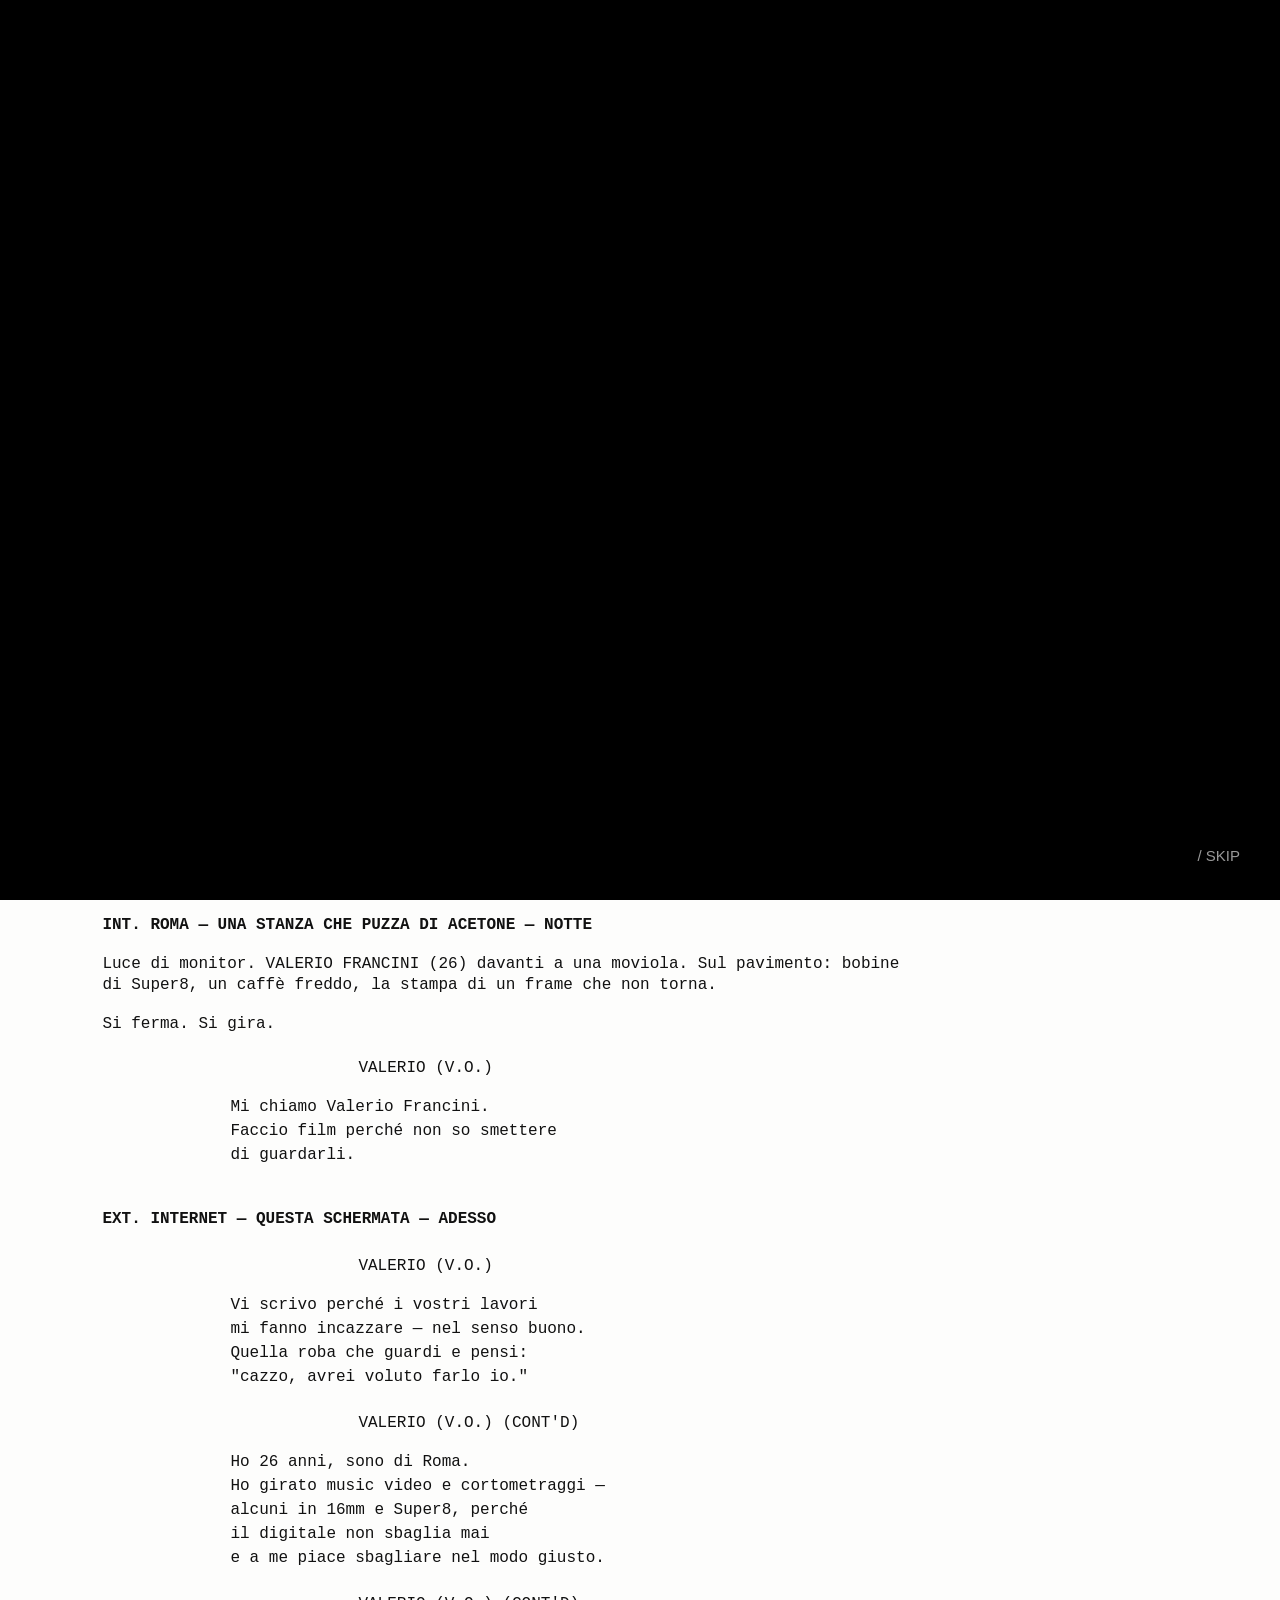
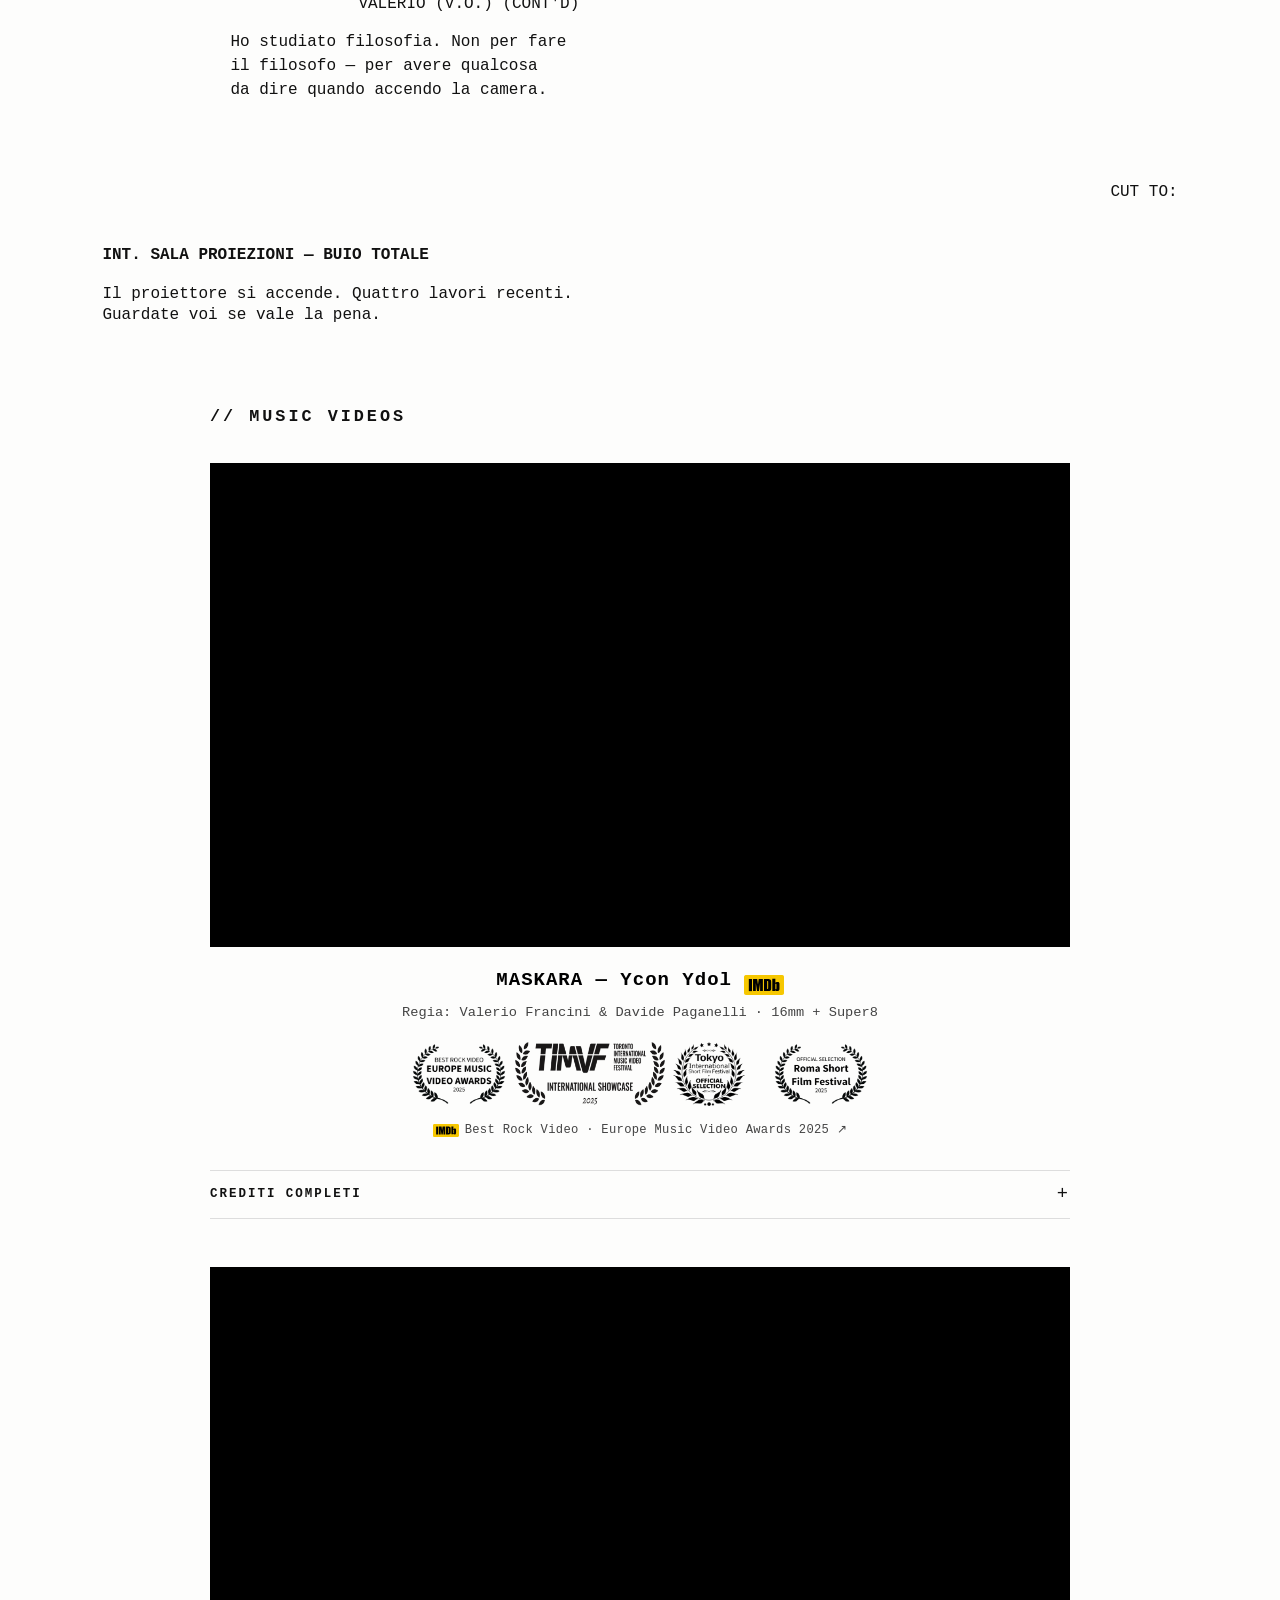
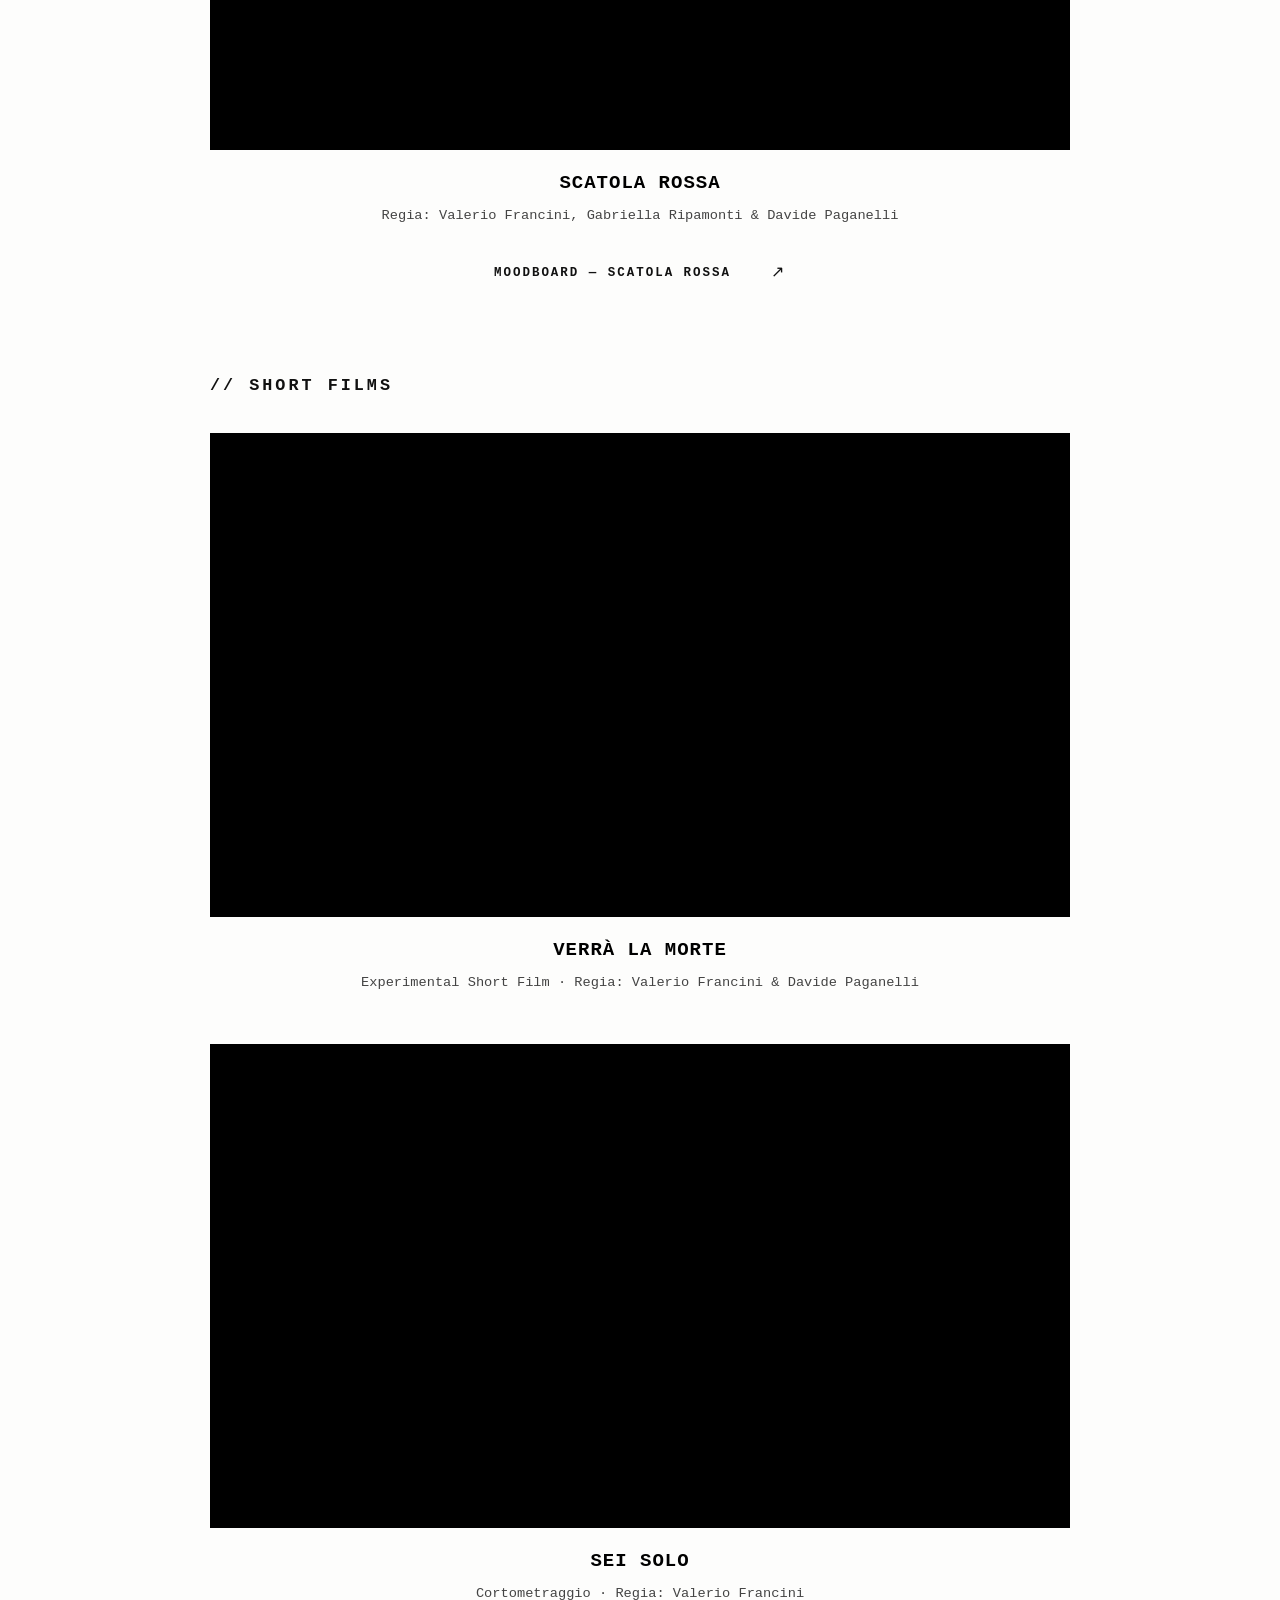
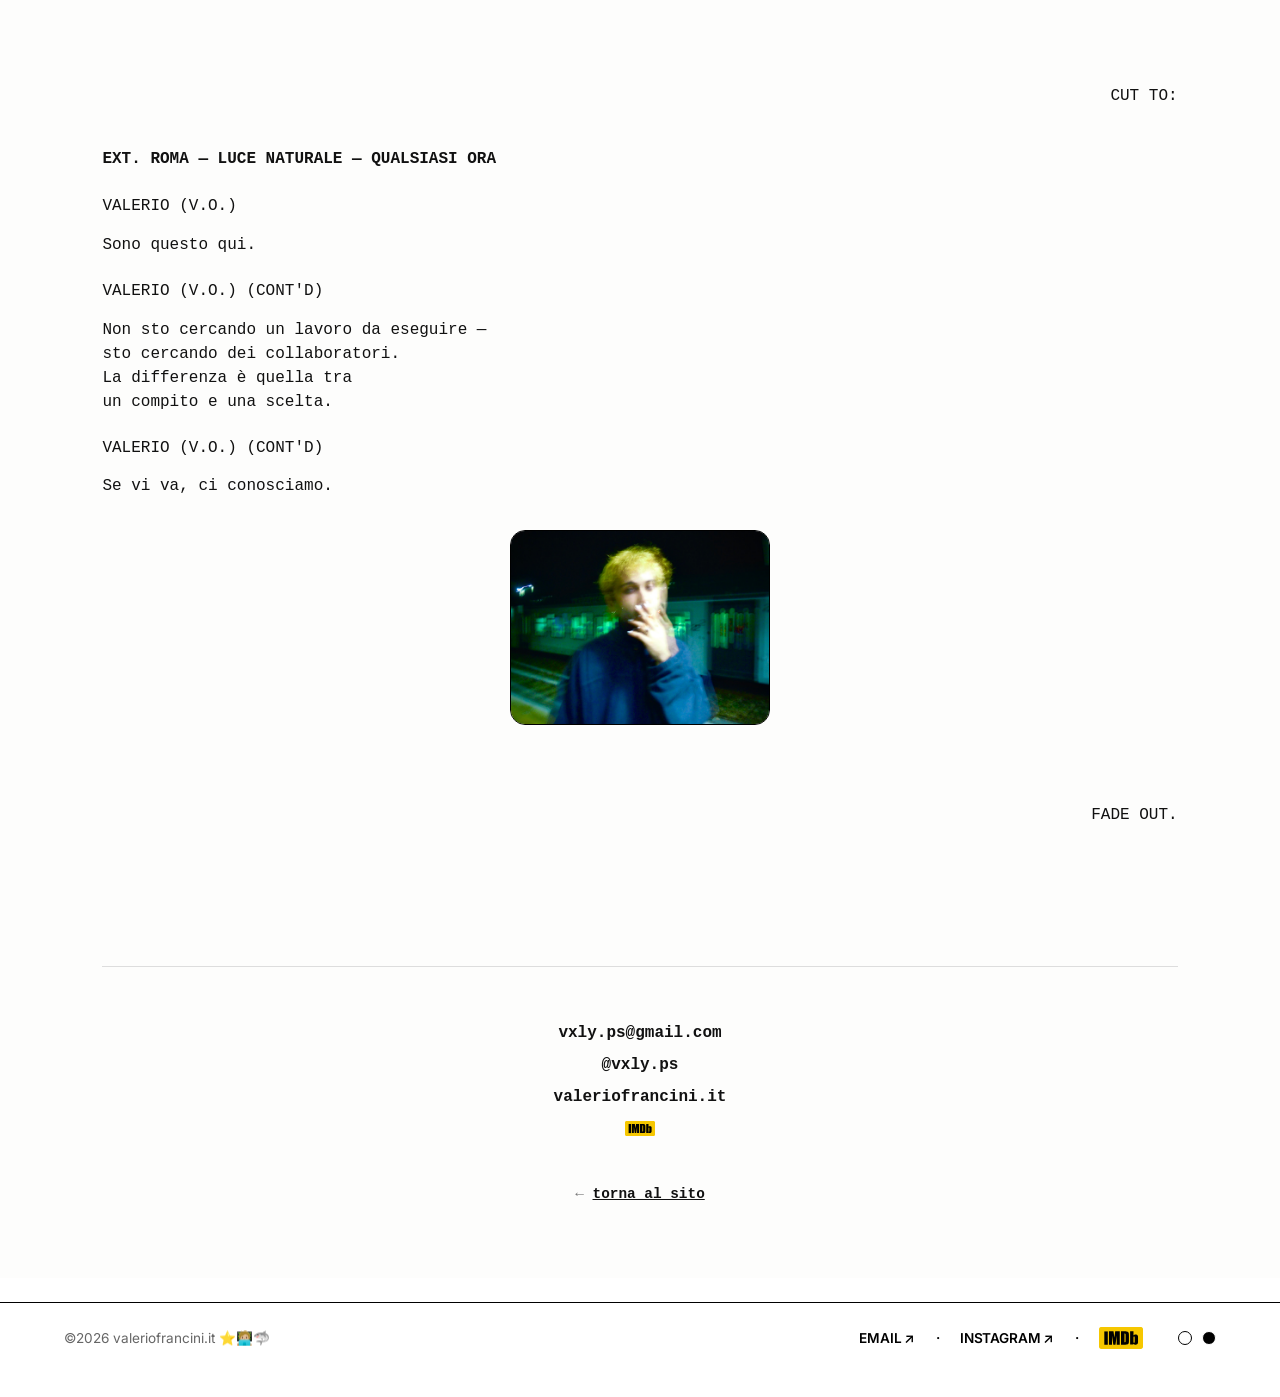
==== commit bef9c149: "Velo nero anti-flash su connessioni lente, riordino Prisma Awards dopo Toronto - assets/boot.js (nuo" ====
--- a/candidatura-borotalco/index.html
+++ b/candidatura-borotalco/index.html
@@ -532,6 +532,11 @@
   </style>
 </head>
 <body>
+
+<!-- Velo nero statico: vedi assets/boot.js — evita che il sito appaia
+     un istante prima dell'intro su connessioni lente. -->
+<div id="vf-boot" style="position:fixed;inset:0;z-index:999999;background:#000;"></div>
+<script src="../assets/boot.js"></script>
 
 <div class="portfolio-fullwidth-vf">
   <div class="portfolio-container-vf">
